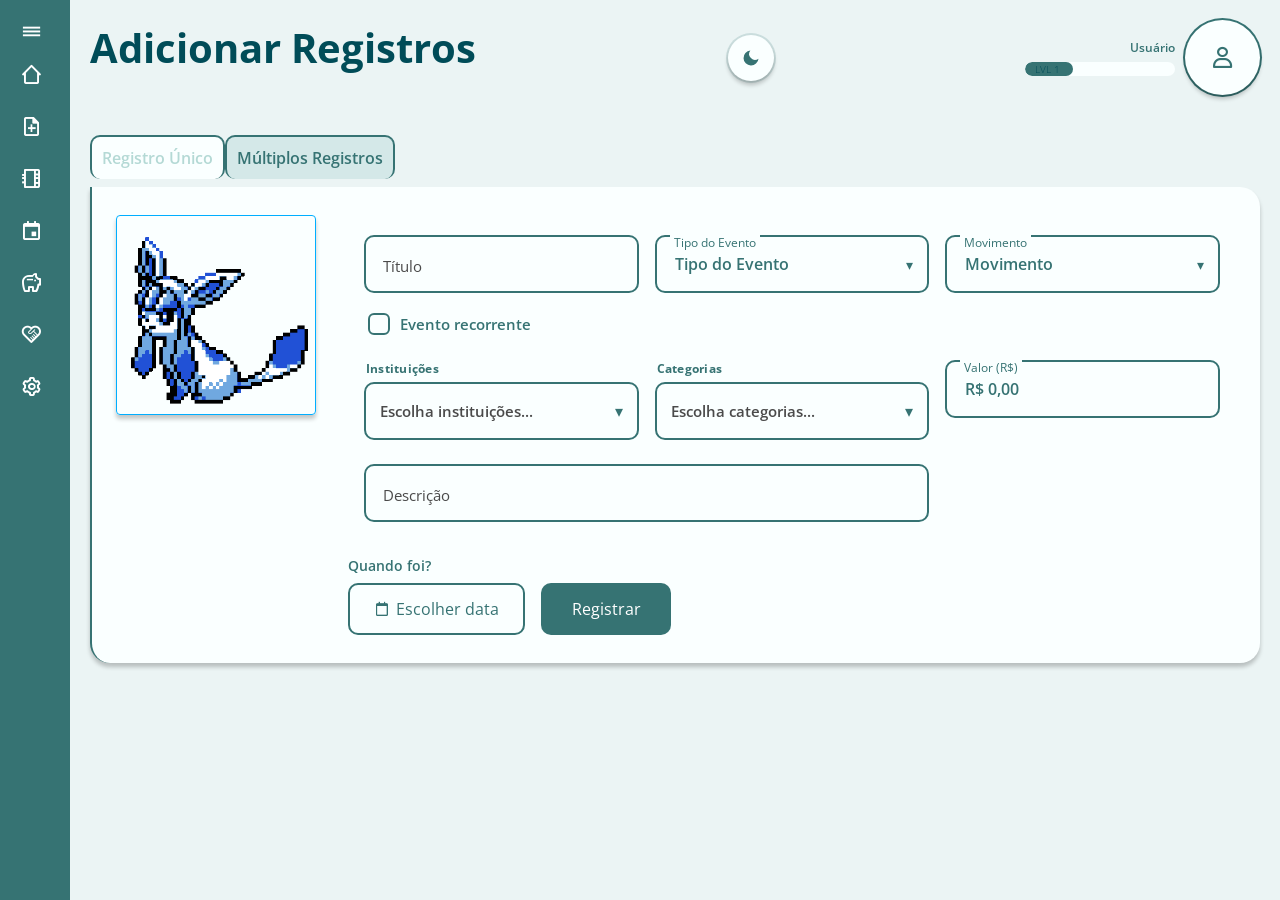
==== adicionarRegistros.html @ fec36843 "Add project configuration files and update HTML templates with icons" ====
<!DOCTYPE html>
<html lang="pt-BR">

<head>
    <link rel="icon" type="image/png" href="assets/glaceonIcon.png">
    <meta charset="UTF-8">
    <meta name="viewport" content="width=device-width, initial-scale=1.0">
    <title>Adicionar Registros</title>
    <!-- Google Fonts: preconnect para acelerar download -->
    <link rel="preconnect" href="https://fonts.googleapis.com">
    <link rel="preconnect" href="https://fonts.gstatic.com" crossorigin>
    <link rel="stylesheet" href="https://fonts.googleapis.com/css2?family=Open+Sans:ital,wght@0,300..800;1,300..800&display=swap" media="print" onload="this.media='all'">
    <noscript><link rel="stylesheet" href="https://fonts.googleapis.com/css2?family=Open+Sans:ital,wght@0,300..800;1,300..800&display=swap"></noscript>
    <link href='assets/boxicons/boxicons.min.css' rel='stylesheet' id='bx-local'>
    <script>
        // Fallback: se icones locais nao carregarem, usa CDN
        (function(){
            function checkAndFallback(){
                var el = document.createElement('i');
                el.className = 'bx bx-check';
                el.style.cssText = 'position:fixed;top:-9999px;left:-9999px;font-size:20px;visibility:hidden';
                document.body.appendChild(el);
                var ff = window.getComputedStyle(el).fontFamily || '';
                document.body.removeChild(el);
                if(ff.toLowerCase().indexOf('boxicons') === -1){
                    var l = document.createElement('link');
                    l.rel = 'stylesheet';
                    l.href = 'https://cdn.boxicons.com/3.0.6/fonts/basic/boxicons.min.css';
                    document.head.appendChild(l);
                }
            }
            if(document.readyState === 'loading'){
                document.addEventListener('DOMContentLoaded', checkAndFallback);
            } else { checkAndFallback(); }
        })();
    </script>
    <link rel="stylesheet" href="styles/Estilos.css">
    <link rel="stylesheet" href="styles/registro.css">
    <link rel="stylesheet" href="styles/root.css">
</head>

<body data-tema="padrao" data-mode="light" onload="gerarInformacoes()">
    <div class="alerta" id="div_alerta">
        <div class="conteudoAlerta" id="conteudoAlerta"></div>
    </div>

    <div class="containerGeral">
        <nav class="side-bar" id="navbar">
            <ul>
                <li onclick="sidebarFunction()">
                    <i class='bx bx-menu-closer'></i>
                </li>
                <li>
                    <a href="dashboard.html"><i class='bx bx-home'></i> <span id="home">Home</span></a>
                </li>
                <li>
                    <a href="adicionarRegistros.html"><i class='bx bx-file-plus'></i> <span id="add">Adicionar
                            Registros</span></a>
                </li>
                <li>
                    <a href="registros.html"><i class='bx bx-address-book'></i> <span id="reg">Registros</span></a>
                </li>
                <li>
                    <a href="agendaGastos.html"><i class='bx bx-calendar-event'></i> <span id="agenda">Agenda</span></a>
                </li>
                <li>
                    <a href="caixinhas.html"><i class='bx bx-piggy-bank'></i><span id="caixinhas">Poupança</span></a>
                </li>
                <li>
                    <a href="emprestimos.html"><i class='bx bx-handshake'></i><span id="emprestimos">Empréstimos</span></a>
                </li>

                <li>
                    <a href="configurações.html"><i class='bx bx-cog'></i> <span id="config">Configurações</span></a>
                </li>
            </ul>
        </nav>

        <div id="main" class="main ar-page">

            <div class="page-title-row">
                <h1>Adicionar Registros</h1>
                <div class="user-widget" id="userWidget">
                    <div class="uw-info">
                        <span class="uw-nome" id="uw_nome">Usuário</span>
                        <div class="uw-xp-track">
                            <div class="uw-xp-fill" id="uw_xp"></div>
                            <span class="uw-lvl" id="uw_lvl">LVL 1</span>
                        </div>
                    </div>
                    <div class="uw-avatar">
                        <i class='bx bx-user' style="font-size:1.6rem; color:var(--cor-principal);"></i>
                    </div>
                    <div class="uw-dropdown" id="uwDropdown">
                        <a href="meuPerfil.html" class="uw-dropdown-item">
                            <i class='bx bx-user-circle'></i> Perfil
                        </a>
                        <a href="index.html" class="uw-dropdown-item">
                            <i class='bx bx-arrow-back'></i> Voltar para seleção de usuário
                        </a>
                        <button class="uw-dropdown-item uw-logout-btn" id="btnLogout">
                            <i class='bx bx-log-out'></i> LogOut
                        </button>
                    </div>
                </div>
            </div>

            <!-- Tabs -->
            <div class="ar-tabs">
                <button type="button" class="ar-tab ativo" id="tabUnico" onclick="trocarFormulario('addGasto')">Registro
                    Único</button>
                <button type="button" class="ar-tab" id="tabMultiplo"
                    onclick="trocarFormulario('multiplosRegistros')">Múltiplos Registros</button>
            </div>

            <!-- ═══════════════════════════════════════════════════
                 Card: Registro Único
            ════════════════════════════════════════════════════ -->
            <div class="ar-card" id="cardUnico">

                <!-- Mascot -->
                <div class="ar-mascot">
                    <img class="ar-mascot-img" src="assets/gif/glaceon fofinha.gif" alt="Glaceon">
                </div>

                <!-- Form -->
                <div class="ar-form-col" id="addGasto">
                    <div class="formulario-adicionar-gasto">

                        <!-- Título -->
                        <div class="ar-field-wrap">
                            <input type="text" id="ipt_nome" placeholder=" " required>
                            <label for="ipt_nome">Título</label>
                        </div>

                        <!-- Tipo do Evento -->
                        <div class="ar-field-wrap">
                            <select id="select_tipo">
                                <option value="#">Tipo do Evento</option>
                                <option value="Gasto">Gasto</option>
                                <option value="Recebimento">Recebimento</option>
                                <option value="Transferencia">Transferência</option>
                                <option value="Poupanca">Poupança</option>
                                <option value="Emprestimo">Empréstimo</option>
                            </select>
                            <label for="select_tipo">Tipo do Evento</label>
                        </div>

                        <!-- Movimento -->
                        <div class="ar-field-wrap">
                            <select id="select_movimento" onchange="toggleParcelas('ipt_parcelas', this.value)">
                                <option value="#">Movimento</option>
                                <option value="Debito">Débito</option>
                                <option value="Credito">Crédito</option>
                                <option value="Dinheiro">Dinheiro</option>
                                <option value="Pix">Pix</option>
                                <option value="Boleto">Boleto</option>
                                <option value="Voucher">Voucher</option>
                            </select>
                            <label for="select_movimento">Movimento</label>
                        </div>

                        <!-- Parcelas (oculto por padrão, aparece com Crédito/Boleto) -->
                        <div class="ar-field-wrap ar-span-3" id="wrap_parcelas" style="display:none;">
                            <input type="number" id="ipt_parcelas" placeholder=" " min="1" value="1" style="max-width:180px;">
                            <label for="ipt_parcelas">Parcelas</label>
                        </div>

                        <!-- ── Evento Recorrente ── -->
                        <div class="ar-span-3 ar-recurring-wrap">
                            <div class="ar-recurring-toggle" onclick="toggleRecorrente()">
                                <div class="ar-checkbox-btn" id="ar-recorrente-btn">
                                    <i class='bx bx-check' id="ar-recorrente-icon" style="display:none; color:white; font-size:1rem;"></i>
                                </div>
                                <span>Evento recorrente</span>
                                <i class='bx bx-refresh' style="color:var(--cor-principal); opacity:0.6;"></i>
                                <span class="ar-recorrente-resumo" id="ar-recorrente-resumo" style="display:none;"></span>
                            </div>

                            <div id="recurring-options" style="display:none;" class="ar-recurring-body">
                                <!-- Periodicidade -->
                                <div class="ar-recurring-group">
                                    <span class="ar-group-label">Periodicidade</span>
                                    <div class="ar-pills">
                                        <button type="button" class="ar-pill" data-period="diario"  onclick="setPeriodicity('diario')">Diário</button>
                                        <button type="button" class="ar-pill" data-period="semanal" onclick="setPeriodicity('semanal')">Semanal</button>
                                        <button type="button" class="ar-pill" data-period="mensal"  onclick="setPeriodicity('mensal')">Mensal</button>
                                        <button type="button" class="ar-pill" data-period="anual"   onclick="setPeriodicity('anual')">Anual</button>
                                    </div>
                                </div>

                                <!-- Semanal: dias da semana -->
                                <div id="rec-semanal" class="ar-recurring-group" style="display:none;">
                                    <span class="ar-group-label">Dias da semana</span>
                                    <div class="ar-pills">
                                        <button type="button" class="ar-pill" data-day="0" onclick="toggleWeekDay(0)">Dom</button>
                                        <button type="button" class="ar-pill" data-day="1" onclick="toggleWeekDay(1)">Seg</button>
                                        <button type="button" class="ar-pill" data-day="2" onclick="toggleWeekDay(2)">Ter</button>
                                        <button type="button" class="ar-pill" data-day="3" onclick="toggleWeekDay(3)">Qua</button>
                                        <button type="button" class="ar-pill" data-day="4" onclick="toggleWeekDay(4)">Qui</button>
                                        <button type="button" class="ar-pill" data-day="5" onclick="toggleWeekDay(5)">Sex</button>
                                        <button type="button" class="ar-pill" data-day="6" onclick="toggleWeekDay(6)">Sáb</button>
                                    </div>
                                </div>

                                <!-- Mensal: dia do mês -->
                                <div id="rec-mensal" class="ar-recurring-group" style="display:none;">
                                    <span class="ar-group-label">Dia do mês</span>
                                    <div class="ar-pills ar-daygrid" id="rec-mensal-days"></div>
                                </div>

                                <!-- Anual: mês + dia -->
                                <div id="rec-anual" class="ar-recurring-group" style="display:none;">
                                    <span class="ar-group-label">Mês do ano</span>
                                    <div class="ar-pills" id="rec-anual-months"></div>
                                    <span class="ar-group-label" style="margin-top:10px; display:block;">Dia</span>
                                    <select id="rec-anual-day" class="ar-select-small">
                                        <option value="">Selecionar dia</option>
                                    </select>
                                </div>
                            </div>
                        </div>

                        <!-- ── Instituições (tag picker) ── -->
                        <div class="ar-tag-field">
                            <span class="ar-field-label">Instituições</span>
                            <div class="ar-tp-container" id="ar-tp-inst">
                                <div class="ar-tp-display" onclick="openTagPicker(event,'inst')">
                                    <div class="ar-tp-tags" id="tp-tags-inst">
                                        <span class="ar-tp-ph">Escolha instituições...</span>
                                    </div>
                                    <span class="ar-tp-arr">▾</span>
                                </div>
                                <div class="ar-tp-dd" id="tp-dd-inst" style="display:none;"></div>
                            </div>
                            <!-- Valores por instituição (aparece quando >1 selecionada) -->
                            <div id="inst-amounts" class="ar-inst-amounts-wrap" style="display:none;">
                                <p class="ar-inst-amounts-title">Valor por instituição</p>
                            </div>
                            <p id="saldo_display" style="display:none; font-size:0.85rem; font-weight:600; color:var(--cor-principal); margin:4px 0 0 2px;"></p>
                        </div>

                        <!-- ── Categorias (tag picker) ── -->
                        <div class="ar-tag-field">
                            <span class="ar-field-label">Categorias</span>
                            <div class="ar-tp-container" id="ar-tp-cat">
                                <div class="ar-tp-display" onclick="openTagPicker(event,'cat')">
                                    <div class="ar-tp-tags" id="tp-tags-cat">
                                        <span class="ar-tp-ph">Escolha categorias...</span>
                                    </div>
                                    <span class="ar-tp-arr">▾</span>
                                </div>
                                <div class="ar-tp-dd" id="tp-dd-cat" style="display:none;"></div>
                            </div>
                        </div>

                        <!-- Valor total (escondido quando múltiplas instituições com split) -->
                        <div class="ar-field-wrap" id="wrap_valor">
                            <input type="text" id="ipt_valor" placeholder=" " inputmode="numeric" required autocomplete="off">
                            <label for="ipt_valor">Valor (R$)</label>
                        </div>

                        <!-- Descrição -->
                        <div class="ar-field-wrap ar-span-2">
                            <input type="text" id="ipt_desc" placeholder=" ">
                            <label for="ipt_desc">Descrição</label>
                        </div>

                    </div><!-- /formulario-adicionar-gasto -->

                    <div class="botao-formulario">
                        <div>
                            <p class="label-data">Quando foi?</p>
                            <div class="ar-date-row" style="margin-top:8px;">
                                <p class="ar-date-display hidden" id="data"></p>
                                <button class="ar-btn secondary" id="calendario">
                                    <i class='bx bx-calendar' style="margin-right:6px;"></i> Escolher data
                                </button>
                            </div>
                        </div>
                        <div class="ar-btns-row">
                            <button class="ar-btn" onclick="registrar()">Registrar</button>
                        </div>
                    </div>
                </div><!-- /ar-form-col -->

            </div><!-- /cardUnico -->

            <!-- ═══════════════════════════════════════════════════
                 Card: Múltiplos Registros
            ════════════════════════════════════════════════════ -->
            <div class="ar-card" id="multiplosRegistros" style="display:none; flex-direction:column; gap:24px;">

                <!-- Data -->
                <div>
                    <p class="label-data">Quando foi?</p>
                    <div class="ar-date-row" style="margin-top:8px;">
                        <button class="ar-btn secondary" onclick="abrirCalendarioMulti()">
                            <i class='bx bx-calendar' style="margin-right:6px;"></i> Escolher data
                        </button>
                        <p class="ar-date-display hidden" id="multi_data_label"></p>
                    </div>
                    <input type="hidden" id="multi_data">
                </div>

                <!-- Campos do lote -->
                <div class="multi-form">
                    <div class="ar-field-wrap field-default">
                        <input type="text" id="ipt_multi_nome" placeholder=" ">
                        <label for="ipt_multi_nome">Título</label>
                    </div>

                    <div class="ar-field-wrap field-default">
                        <select id="multi_select_tipo">
                            <option value="#">Tipo do Evento</option>
                            <option value="Gasto">Gasto</option>
                            <option value="Recebimento">Recebimento</option>
                            <option value="Transferencia">Transferência</option>
                            <option value="Poupanca">Poupança</option>
                            <option value="Emprestimo">Empréstimo</option>
                        </select>
                        <label for="multi_select_tipo">Tipo do Evento</label>
                    </div>

                    <div class="ar-field-wrap field-default">
                        <select id="multi_select_movimento" onchange="toggleParcelas('ipt_multi_parcelas', this.value)">
                            <option value="#">Movimento</option>
                            <option value="Debito">Débito</option>
                            <option value="Credito">Crédito</option>
                            <option value="Dinheiro">Dinheiro</option>
                            <option value="Pix">Pix</option>
                            <option value="Boleto">Boleto</option>
                            <option value="Voucher">Voucher</option>
                        </select>
                        <label for="multi_select_movimento">Movimento</label>
                    </div>

                    <div class="ar-field-wrap field-small" id="wrap_multi_parcelas">
                        <input type="number" id="ipt_multi_parcelas" placeholder=" " min="1" value="1">
                        <label for="ipt_multi_parcelas">Parcelas</label>
                    </div>

                    <!-- Instituições tag picker -->
                    <div class="ar-tag-field field-default">
                        <span class="ar-field-label">Instituições</span>
                        <div class="ar-tp-container" id="ar-tp-m-inst">
                            <div class="ar-tp-display" onclick="openTagPicker(event,'m-inst')">
                                <div class="ar-tp-tags" id="tp-tags-m-inst">
                                    <span class="ar-tp-ph">Escolha...</span>
                                </div>
                                <span class="ar-tp-arr">▾</span>
                            </div>
                            <div class="ar-tp-dd" id="tp-dd-m-inst" style="display:none;"></div>
                        </div>
                        <div id="m-inst-amounts" class="ar-inst-amounts-wrap" style="display:none;">
                            <p class="ar-inst-amounts-title">Valor por instituição</p>
                        </div>
                    </div>

                    <!-- Categorias tag picker -->
                    <div class="ar-tag-field field-default">
                        <span class="ar-field-label">Categorias</span>
                        <div class="ar-tp-container" id="ar-tp-m-cat">
                            <div class="ar-tp-display" onclick="openTagPicker(event,'m-cat')">
                                <div class="ar-tp-tags" id="tp-tags-m-cat">
                                    <span class="ar-tp-ph">Escolha...</span>
                                </div>
                                <span class="ar-tp-arr">▾</span>
                            </div>
                            <div class="ar-tp-dd" id="tp-dd-m-cat" style="display:none;"></div>
                        </div>
                    </div>

                    <div class="ar-field-wrap field-value" id="wrap_multi_valor">
                        <input type="text" id="ipt_multi_valor" placeholder=" " inputmode="numeric" autocomplete="off">
                        <label for="ipt_multi_valor">Valor (R$)</label>
                    </div>

                    <div class="ar-field-wrap field-description">
                        <input type="text" id="ipt_multi_desc" placeholder=" ">
                        <label for="ipt_multi_desc">Descrição</label>
                    </div>

                    <button class="ar-btn btn-add" onclick="adicionarAoLote()">
                        Adicionar
                    </button>
                </div>

                <!-- Tabela de registros -->
                <div class="tabela-registro">
                    <table class="ar-multi-table">
                        <thead>
                            <tr>
                                <th>Título</th>
                                <th>Tipo Evento</th>
                                <th>Movimento</th>
                                <th>Instituição</th>
                                <th>Valor</th>
                                <th></th>
                            </tr>
                        </thead>
                        <tbody id="corpoLote">
                            <tr id="loteVazio">
                                <td colspan="6" class="ar-lote-vazio">Nenhum registro adicionado ainda.</td>
                            </tr>
                        </tbody>
                    </table>
                </div>

                <button class="ar-btn" onclick="salvarLote()" style="align-self:flex-start;">Salvar</button>

            </div><!-- /multiplosRegistros -->

            <!-- Calendário modal (compartilhado) -->
            <div class="modal" id="modal">
                <div class="conteudoModal">
                    <span class="fechar" id="fechar">&times;</span>
                    <div class="topo-calendario">
                        <button id="btnAnterior">◀</button>
                        <h2 id="mesAno"></h2>
                        <button id="btnProximo">▶</button>
                    </div>
                    <div class="calendario">
                        <div class="diasSemana">
                            <span>Dom</span><span>Seg</span><span>Ter</span><span>Qua</span>
                            <span>Qui</span><span>Sex</span><span>Sáb</span>
                        </div>
                        <div class="dias" id="dias"></div>
                    </div>
                    <div class="gastos" id="gastosDia"></div>
                    <button id="confirmar" disabled>Confirmar dia</button>
                </div>
            </div>

            <div id="modalAddValor" class="modal">
                <div class="conteudoModal">
                    <input type="number" id="ipt_valor_add">
                    <label>Adicione um valor</label>
                    <div>
                        <button onclick="addValor.close()">Cancelar</button>
                        <button onclick="adicionar()">Salvar</button>
                    </div>
                </div>
            </div>

            <dialog id="removeValor" class="modal">
                <h1>Remover um valor</h1>
                <input type="number" id="ipt_remove">
                <select id="select_instituicao_remove"></select>
                <br>
                <div>
                    <button onclick="removeValor.close()">Cancelar</button>
                    <button onclick="remover()">Salvar</button>
                </div>
            </dialog>

            <dialog id="consultaSaldo" class="modal">
                <div class="principal" id="principal"></div>
            </dialog>

        </div>
    </div>

    <script src="js/main.js"></script>
    <script src="js/navbar.js"></script>
    <script src="js/adicionarRegistros.js"></script>
</body>

</html>
---- styles/Estilos.css ----
@import "root.css";

* {
    margin: 0;
    padding: 0;
    border: 0;
    box-sizing: border-box;
    font-family: "Open Sans", sans-serif;;
}

h1 {
    color: var(--cor-titulo);
    font-size: 2.5rem;
    font-weight: 700;
    margin-bottom: 28px;
}

.adicionarTipo {
    width: 100%;
    height: 100%;
    justify-content: center;
    align-items: center;
    background: var(--cor-overlay);
}

.conteudoTipo {
    display: flex;
    background: var(--cor-fundo-card);
    color: var(--cor-texto-principal);
    padding: 20px;
    border-radius: 10px;
    width: 350px;
    align-items: center;
    justify-content: center;
    flex-direction: column;
}

.alerta {
    display: none;
    inset: 0;
    position: fixed;
    justify-content: center;
    align-items: center;
    background: var(--cor-overlay);
    z-index: 10000;
}

.alerta a {
    text-decoration: none;
}

.conteudoAlerta {
    display: flex;
    background: var(--cor-fundo-card);
    color: var(--cor-texto-principal);
    padding: 20px;
    border-radius: 10px;
    width: 350px;
    align-items: center;
    justify-content: center;
    flex-direction: column;
}

.conteudoAlerta button {
    padding: 10px;
    border-radius: 10px;
    background-color: var(--cor-principal);
    color: var(--cor-texto-claro);
    margin: 20px 0px;
}

.glaceonCorrendoDiv {
    display: flex;
    width: 100%;
    align-items: center;
    justify-content: center;
}

.containerGeral {
    display: flex;
    flex-direction: column;
    gap: 15px;
    background-color: var(--cor-fundo-pagina);
    color: var(--cor-texto-principal);
    min-height: 100vh;
}

.containerGeral button {
    padding: 10px;
    border-radius: 10px;
    background-color: var(--cor-principal);
    color: var(--cor-texto-claro);
    margin: 10px 0px;
}

.side-bar {
    padding: 20px;
    gap: 10px;
    font-weight: bolder;
    font-size: 23px;
    display: flex;
    flex-direction: column;
    background-color: var(--cor-principal);
    height: 100vh;
    position: fixed;
    overflow-x: hidden;
    transition: width 0.2s ease;
    will-change: width;
    z-index: 1;
    color: var(--cor-texto-claro);
}

.main {
    display: flex;
    flex-direction: column;
}

#main {
    transition: margin-left 0.2s ease;
    padding: 20px;
    flex-grow: 1;
    width: auto;
}


.side-bar ul {
    flex-wrap: wrap;
    display: flex;
    flex-direction: column;
    justify-content: space-evenly;
    list-style: none;
    gap: 20px;
    width: 250px;
}

.side-bar li {
    display: flex;
    flex-direction: row;
    gap: 20px;
}

.side-bar a {
    display: flex;
    text-decoration: none;
    transition: 0.3s;
    color: var(--cor-texto-claro);
}

.side-bar a span {
    display: flex;
    align-items: center;
    opacity: 0;
    max-width: 0;
    overflow: hidden;
    transition: opacity 0.15s ease, max-width 0.15s ease;
    white-space: nowrap;
}

.side-bar a i {
    margin-right: 10px;
}

.containerKPIS {
    display: grid;
    grid-template-columns: repeat(4, 1fr);
    gap: 16px;
    margin: 16px 0;
}

.KPI {
    border-radius: 24px;
    padding: 28px 30px 24px;
    display: flex;
    flex-direction: column;
    gap: 10px;
    background-color: var(--cor-fundo-card);
    box-shadow: 0 4px 16px var(--sombra-card);
    min-width: 0;
    overflow: visible;
}

.kpi-label {
    font-size: 0.78rem;
    font-weight: 700;
    color: var(--cor-texto-secundario);
    text-transform: uppercase;
    letter-spacing: 0.04em;
    margin-bottom: 0;
}

.gasto-valor {
    font-size: 1.875rem;
    font-weight: 600;
    display: block;
}

.badge-delta {
    display: inline-flex;
    align-items: center;
    padding: 0.25rem 0.6rem;
    border-radius: 9999px;
    font-size: 0.75rem;
    font-weight: 600;
    background-color: var(--red-100);
    color: var(--red-700);
    white-space: nowrap;
}

.subtexto {
    font-size: 0.75rem;
    color: var(--slate-400);
    margin-left: 0.5rem;
}

.categoria-nome {
    font-size: 1.25rem;
    font-weight: 700;
}

.valor-destaque {
    font-size: 1.5rem;
    font-weight: 800;
    color: var(--cor-texto-alternativo);
}

.impacto-container {
    display: flex;
    align-items: flex-start;
    justify-content: space-between;
    margin-top: 0.5rem;
}

.impactoKPI {
    background: var(--cor-principal);
    color: var(--cor-texto-claro);
    padding: 0.25rem 0.75rem;
    border-radius: 0.5rem;
    font-size: 0.875rem;
    font-weight: 700;
    display: inline-block;
    box-shadow: 0 2px 4px var(--sombra-card);
}

.valorKPItipo {
    font-size: 2.25rem;
    font-weight: 900;
    letter-spacing: -0.02em;
}

.containerGraficos {
    display: grid;
    grid-template-columns: 45% 45%;
    gap: 5%;
    width: 100%;
    justify-content: center;
    align-items: center;
}

#graficoDonut {
    z-index: 100;
    position: relative;
}

.glaceonFofinhaDivimg {
    margin: 0px 20px;
    overflow: visible;
    display: flex;
    width: 120px;
    border: var(--cor-principal) solid 2px;
    border-radius: 3px;
    align-items: end;
    justify-content: end;
    align-self: center;
}

.glaceonFofinhaDivimg img {
    margin-top: -25px;
    margin-bottom: -12px;
    width: 150px;
}

.containerFormulario {
    align-self: center;
    width: 40%;
    margin: 15px;
    padding: 10px;
    background-color: var(--cor-fundo-card);
    border-radius: 10px;
    box-shadow: 2px 2px 15px var(--cor-texto-secundario);
    min-height: 520px;
}

.formulario {
    display: grid;
    grid-template-columns: 50% 50%;
}

.campo {
    padding: 10px;
    margin: 10px 0px;
    position: relative;
}

.campo input {
    padding: 10px;
    border-radius: 10px;
    color: var(--cor-principal);
    transition: 0.2s;
    border: solid 1px var(--cor-principal);
    background-color: transparent;
}

.campo input:focus {
    outline: none;
    border: solid 2px var(--cor-principal);
}

.campo label {
    font-size: 15px;
    position: absolute;
    left: 15px;
    top: 22px;
    color: var(--cor-texto-secundario);
    background-color: var(--cor-fundo-card);
    padding: 0 4px;
    pointer-events: none;
    transition: 0.2s ease-in-out;
}

.campo input:focus+label,
.campo input:not(:placeholder-shown)+label {
    top: -1px;
    font-size: 12px;
    color: var(--cor-principal);
}

.campo select {
    padding: 10px;
    border-radius: 10px;
    color: var(--cor-principal);
    transition: 0.2s;
    border: solid 1px var(--cor-principal);
    background-color: transparent;
    /* Para manter a transparência do fundo */
    appearance: none;
    /* Para remover o estilo padrão do select */
    width: 100%;
    /* Garantir que o select ocupe toda a largura */
}

.campo select:focus {
    outline: none;
    border: solid 2px var(--cor-principal);
}

.campo label {
    font-size: 15px;
    position: absolute;
    left: 15px;
    top: 22px;
    color: var(--cor-texto-secundario);
    background-color: var(--cor-fundo-card);
    padding: 0 4px;
    pointer-events: none;
    transition: 0.2s ease-in-out;
}

.campo select:focus+label,
.campo select:not([value=""]):valid+label {
    top: -1px;
    font-size: 12px;
    color: var(--cor-principal);
}

.modal {
    display: none;
    position: fixed;
    inset: 0;
    background: var(--cor-overlay);
    justify-content: center;
    align-items: center;
    z-index: 1;
}

.conteudoModal {
    background: var(--cor-fundo-card);
    color: var(--cor-texto-principal);
    padding: 20px;
    border-radius: 10px;
    width: 350px;
}

.diasSemana,
.dias {
    display: grid;
    grid-template-columns: repeat(7, 1fr);
    text-align: center;
    margin-bottom: 10px;
}

.dias span {
    padding: 10px;
    cursor: pointer;
}

.dias span:hover {
    background: var(--cor-hover);
}

.diaSelecionado {
    background: var(--cor-principal);
    color: var(--cor-texto-principal);
    border-radius: 5px;
}

.gastos {
    min-height: 60px;
    margin-top: 10px;
    background: var(--cor-fundo-pagina);
    padding: 10px;
    border-radius: 5px;
}

.topo-calendario {
    display: flex;
    justify-content: space-between;
    align-items: center;
    margin-bottom: 10px;
}

.headerFormulario {
    display: flex;
    gap: 20px;
    border-bottom: 1px solid var(--cor-borda-divisor);
    padding-bottom: 8px;
    margin-bottom: 15px;
}

.headerFormulario .titulo {
    text-decoration: none;
    color: var(--cor-principal);
    padding: 8px 0;
    position: relative;

}

.headerFormulario .titulo p {
    margin: 0;
}

/* Linha que aparece quando ativo */
.headerFormulario .titulo.ativo::after {
    content: "";
    position: absolute;
    bottom: -8px;
    left: 0;
    width: 100%;
    height: 3px;
    background-color: var(--cor-principal);
    border-radius: 2px;
    transition: all 0.3s ease;
}

/* Hover opcional */
.headerFormulario .titulo:hover {
    opacity: 0.7;
    cursor: pointer;
}

.card {
    display: flex;
    flex-direction: column;
    background-color: var(--cor-fundo-card);
    padding: 10px;
    border-radius: 10px;
    box-shadow: 2px 2px 15px var(--cor-texto-secundario);
    align-items: center;
    justify-content: center;
}

.cabecalho {
    display: grid;
    grid-template-columns: repeat(6, 1fr);
    text-align: center;
    background-color: var(--cor-principal);
    color: var(--cor-texto-claro);
    padding: 10px;
    border-top-left-radius: 10px;
    border-top-right-radius: 10px;
}

.lista {
    overflow-y: auto;
    max-height: 83vh;
}

.registros {
    padding: 5px;
}

.cardRegistro {
    display: grid;
    grid-template-columns: 1fr 100px 1fr 1fr 1fr auto;
    gap: 16px;
    align-items: center;

    background: var(--cor-fundo-card);
    padding: 14px 18px;
    border-radius: 12px;
    margin-bottom: 10px;
    box-shadow: 0 6px 16px var(--sombra-card);
}

/* Botões de ação do card de registro */
.registroAcoes {
    display: flex;
    gap: 6px;
    align-items: center;
}

.registroInfo {
    text-align: center;
}

/* Badge de tipo (Gasto / Recebimento / Transferência) */
.reg-tipo-badge {
    display: inline-block;
    padding: 3px 10px;
    border-radius: 20px;
    font-size: 0.72rem;
    font-weight: 700;
    white-space: nowrap;
    margin-top: 4px;
}

/* Tags de instituições e categorias */
.reg-tags-row {
    display: flex;
    flex-wrap: wrap;
    gap: 4px;
    align-items: center;
}

.reg-tag {
    display: inline-block;
    background: var(--cor-principal);
    color: var(--cor-texto-claro);
    border-radius: 20px;
    padding: 2px 10px;
    font-size: 0.75rem;
    font-weight: 600;
    white-space: nowrap;
}

.reg-tag-empty {
    font-size: 0.85rem;
    color: var(--cor-texto-secundario);
}

.reg-icon-btn {
    background: none;
    border: none;
    cursor: pointer;
    padding: 6px;
    margin: 0;
    border-radius: 8px;
    display: flex;
    align-items: center;
    justify-content: center;
    transition: background 0.15s;
    font-size: 1.2rem;
    line-height: 1;
}

.reg-icon-btn.edit {
    color: var(--cor-acao-editar);
}

.reg-icon-btn.edit:hover {
    background: var(--cor-acao-editar-suave);
}

.reg-icon-btn.delete {
    color: var(--red-700);
}

.reg-icon-btn.delete:hover {
    background: var(--cor-acao-deletar-suave);
}

/* Campo com floating label dentro dos modais de registro */
.er-field-wrap {
    position: relative;
}

.er-field-wrap input,
.er-field-wrap select {
    height: 52px;
    width: 100%;
    border: 2px solid var(--cor-principal);
    border-radius: 10px;
    padding: 0 16px;
    font-size: 1rem;
    font-weight: 600;
    color: var(--cor-principal);
    background: transparent;
    box-sizing: border-box;
    appearance: none;
    transition: border-color 0.2s;
}

.er-field-wrap input:focus,
.er-field-wrap select:focus {
    outline: none;
    border-color: var(--cor-hover);
}

.er-field-wrap label {
    position: absolute;
    left: 14px;
    top: 18px;
    font-size: 15px;
    color: var(--cor-texto-secundario);
    background: var(--cor-fundo-card);
    padding: 0 4px;
    pointer-events: none;
    transition: 0.2s ease-in-out;
}

.er-field-wrap input:focus+label,
.er-field-wrap input:not(:placeholder-shown)+label {
    top: -1px;
    font-size: 12px;
    color: var(--cor-principal);
}

.er-field-wrap select+label {
    top: -1px;
    font-size: 12px;
    color: var(--cor-principal);
}

.ano {
    font-size: 1.8rem;
    font-weight: 700;
    margin-top: 32px;
}

.mes {
    font-size: 1.3rem;
    font-weight: 600;
    margin: 16px 0 8px;
    text-transform: capitalize;
}

.dataRegistro {
    font-weight: 700;
    font-size: 1.9rem;
    color: var(--cor-texto-alternativo);
}

.registroTitulo {
    font-size: 1.1rem;
    font-weight: 600;
    display: block;
}

.registroDescricao {
    font-size: 0.85rem;
    color: var(--cor-texto-secundario);
}

.registroValor {
    font-weight: 700;
    font-size: 1.1rem;
    color: var(--cor-texto-principal);
}

.registroTipo {
    background: var(--cor-hover);
    padding: 4px 8px;
    border-radius: 8px;
    font-size: 1.0rem;
    color: var(--cor-texto-claro);
}

.hidden {
    display: none;
}

.ano-header {
    font-size: 1.8rem;
    font-weight: 700;
    cursor: pointer;
    margin-top: 24px;

}

.mes-header {
    font-size: 1.3rem;
    font-weight: 600;
    margin: 16px 0 8px;
    cursor: pointer;
    text-transform: capitalize;

}

.ano-bloco {

    margin-top: 10px;
    margin-bottom: 10px;
    padding: 10px;
    border-radius: 10px;
    background-color: var(--cor-fundo-card);
}

.mes-bloco {
    margin-left: 16px;
    margin-top: 10px;
    margin-bottom: 10px;
    padding: 10px;
    border-radius: 10px;
    background-color: var(--cor-fundo-card);
    box-shadow: 0 6px 16px var(--sombra-card);
}

.ano-header,
.mes-header {
    display: flex;
    align-items: center;
    gap: 10px;
}

.ano-header::after,
.mes-header::after {
    content: "▶";
    font-size: 0.9rem;
    transition: transform 0.25s ease;
}

.ano-header.open::after,
.mes-header.open::after {
    transform: rotate(90deg);
}

.ano-header.open,
.mes-header.open {
    color: var(--cor-principal);
}

.botoes {
    display: grid;
    grid-template-columns: repeat(3, 1fr);
    gap: 10px;
    width: 100%;
}

/* ── Atalhos de período (dashboard) ── */
.dash-atalhos {
    display: flex;
    flex-wrap: wrap;
    gap: 8px;
    margin: 12px 0 0;
}

.dash-atalho-btn {
    display: inline-flex;
    align-items: center;
    gap: 6px;
    padding: 6px 16px;
    margin: 0;
    border-radius: 999px;
    font-size: 0.82rem;
    font-weight: 600;
    cursor: pointer;
    transition: background 0.18s, color 0.18s, border-color 0.18s, transform 0.12s;

    background: transparent;
    color: var(--cor-principal);
    border: 1px solid var(--cor-tinte-borda);
    box-shadow: none;
}

.dash-atalho-btn:hover {
    background: var(--cor-tinte-suave);
    border-color: var(--cor-principal);
    transform: translateY(-1px);
}

.dash-atalho-btn.ativo {
    background: var(--cor-principal);
    color: var(--cor-texto-claro);
    border-color: var(--cor-principal);
    box-shadow: 0 2px 8px var(--sombra-card);
}

#escondido {
    display: none;
}

/* footer {
    margin-top: 15px;
    display: flex;
    background-color: var(--cor-principal);
    padding: 10px;
}

.footer-conteudo{
    color: var(--cor-texto-claro);
    margin-left: 70px;
    display: flex;
    align-items: center;
    justify-content: space-around;
    width: 100%;
}

.footer-conteudo div {
    margin: 0 15px;
}

footer a {
    text-decoration: none;
    color: var(--cor-texto-claro);
} */

.containerRegistros {
    display: grid;
    grid-template-columns: 250px 10% 10%;
    gap: 5px;
    align-items: center;
}

.containerRegistros button {
    width: 35px;
}

.divimgGlaceonCostas {
    border: var(--cor-texto-alternativo) solid 1px;
}

.imgGlaceonCostas {
    margin-top: -25px;
    margin-bottom: -12px;
    width: 150px;
}

.filtros {
    display: flex;
    flex-direction: row;
}

.filtros select {
    width: 170px;
}

.filtros .campo label {
    background-color: var(--cor-fundo-card);
}

.label-data {
    font-size: 14px;
    color: var(--cor-texto-alternativo);
    margin-bottom: 4px;
}

.dataSelecionada {
    margin-top: 6px;
    padding: 10px 14px;
    width: fit-content;

    font-size: 15px;
    font-weight: 600;
    color: var(--cor-principal);

    background-color: var(--cor-fundo-card);
    border: 1px solid var(--cor-hover);
    border-left: 5px solid var(--cor-principal);
    border-radius: 10px;

    box-shadow: 0 6px 16px var(--sombra-card);

    opacity: 0;
    transform: translateY(6px);
    animation: aparecerData 0.3s ease forwards;
}

@keyframes aparecerData {
    to {
        opacity: 1;
        transform: translateY(0);
    }
}

.aviso {
    width: 100%;
    height: 100%;
    min-height: 280px;

    display: flex;
    flex-direction: column;
    align-items: center;
    justify-content: center;
    gap: 12px;

    background-color: var(--cor-fundo-card);
    border-radius: 12px;
    box-shadow: 2px 2px 15px var(--sombra-card);

    text-align: center;
    padding: 20px;

    animation: fadeInAviso 0.3s ease;
}

.aviso i {
    font-size: 3.5rem;
    color: var(--red-700);
    opacity: 0.9;
}

.aviso h3 {
    font-size: 1.4rem;
    font-weight: 800;
    color: var(--cor-texto-principal);
}

.aviso p {
    font-size: 0.9rem;
    color: var(--cor-texto-secundario);
    max-width: 240px;
}

/* ══════════════════════════════════════════════════════════════
   Navegação de Registros — Anos → Meses → Registros paginados
   ══════════════════════════════════════════════════════════════ */

/* ── Passo 1: seletor de anos ── */
.anos-lista {
    display: flex;
    flex-wrap: wrap;
    gap: 10px;
    margin-top: 8px;
}

.ano-chip {
    display: flex;
    align-items: center;
    gap: 8px;
    padding: 10px 22px;
    border-radius: 12px;
    border: none;
    cursor: pointer;
    font-size: 1.2rem;
    font-weight: 700;
    color: var(--cor-titulo);
    background: var(--cor-fundo-card);
    box-shadow: 0 6px 16px var(--sombra-card);
    transition: background 0.18s, color 0.18s, transform 0.12s;
}

.ano-chip:hover {
    background: var(--cor-tinte-medio);
    transform: translateY(-1px);
}

.ano-chip.ativo {
    background: var(--cor-principal);
    color: var(--cor-texto-claro);
}

.ano-chip i {
    font-size: 1rem;
    transition: transform 0.2s ease;
}

.ano-chip.ativo i {
    transform: rotate(90deg);
}

/* ── Bloco de meses (aparece abaixo do ano selecionado) ── */
.meses-bloco {
    margin: 12px 0 4px 6px;
    padding-left: 16px;
    border-left: 3px solid var(--cor-tinte-borda);
}

.meses-lista {
    display: flex;
    flex-wrap: wrap;
    gap: 8px;
}

.mes-chip {
    padding: 8px 18px;
    border-radius: 10px;
    border: 1px solid var(--cor-tinte-borda);
    cursor: pointer;
    font-size: 0.95rem;
    font-weight: 600;
    text-transform: capitalize;
    color: var(--cor-principal);
    background: var(--cor-fundo-card);
    transition: background 0.18s, color 0.18s, border-color 0.18s;
}

.mes-chip:hover {
    background: var(--cor-tinte-suave);
    border-color: var(--cor-principal);
}

.mes-chip.ativo {
    background: var(--cor-principal);
    color: var(--cor-texto-claro);
    border-color: var(--cor-principal);
}

/* ── Passo 3: tabela de registros paginada ── */
.registros-tabela-wrap {
    margin: 16px 0 4px 6px;
    background: var(--cor-fundo-card);
    border-radius: 14px;
    box-shadow: 0 6px 16px var(--sombra-card);
    overflow: hidden;
}

/* Barra de paginação (topo e rodapé) */
.reg-paginacao {
    display: flex;
    align-items: center;
    justify-content: space-between;
    flex-wrap: wrap;
    gap: 10px;
    padding: 10px 16px;
    background: var(--cor-principal);
    color: var(--cor-texto-claro);
}

.reg-paginacao.rodape {
    border-top: 1px solid var(--cor-tinte-borda);
}

.reg-paginacao-info {
    font-size: 0.85rem;
    font-weight: 700;
    white-space: nowrap;
}

.reg-paginacao-botoes {
    display: flex;
    align-items: center;
    gap: 6px;
}

.reg-pg-btn {
    min-width: 30px;
    height: 30px;
    padding: 0 8px;
    display: inline-flex;
    align-items: center;
    justify-content: center;
    border: none;
    border-radius: 8px;
    background: rgba(255, 255, 255, 0.18);
    color: var(--cor-texto-claro);
    font-size: 0.85rem;
    font-weight: 700;
    cursor: pointer;
    transition: background 0.15s, transform 0.12s;
}

.reg-pg-btn:hover:not(:disabled) {
    background: rgba(255, 255, 255, 0.32);
}

.reg-pg-btn:disabled {
    opacity: 0.4;
    cursor: not-allowed;
}

.reg-pg-btn.ativo {
    background: var(--cor-fundo-card);
    color: var(--cor-principal);
}

.reg-tamanho-wrap {
    display: flex;
    align-items: center;
    gap: 6px;
}

.reg-tamanho-select {
    height: 30px;
    padding: 0 8px;
    border: none;
    border-radius: 8px;
    background: var(--cor-fundo-card);
    color: var(--cor-principal);
    font-size: 0.85rem;
    font-weight: 700;
    cursor: pointer;
}

/* Cabeçalho da tabela de registros — mesmas colunas do .cardRegistro */
.registros-cabecalho {
    display: grid;
    grid-template-columns: 1fr 100px 1fr 1fr 1fr auto;
    gap: 16px;
    align-items: center;
    padding: 10px 18px;
    font-size: 0.7rem;
    font-weight: 700;
    text-transform: uppercase;
    letter-spacing: 0.5px;
    color: var(--cor-texto-secundario);
    background: var(--cor-tinte-suave);
    border-bottom: 1px solid var(--cor-borda-divisor);
}

/* Linhas de registros — estilo tabela, com divisor entre linhas */
.registros-linhas .cardRegistro {
    margin-bottom: 0;
    border-radius: 0;
    box-shadow: none;
    padding: 8px 16px;
    border-bottom: 1px solid var(--cor-borda-divisor);
}

.registros-linhas .cardRegistro:last-child {
    border-bottom: none;
}

.reg-carregando {
    display: flex;
    align-items: center;
    justify-content: center;
    gap: 8px;
    padding: 24px;
    color: var(--cor-texto-secundario);
    font-size: 0.95rem;
}

.reg-carregando i {
    font-size: 1.4rem;
    animation: girar 0.9s linear infinite;
}

@keyframes girar {
    from { transform: rotate(0deg); }
    to { transform: rotate(360deg); }
}

.campo-grafico {
    border-radius: 12px;
    padding: 16px;
    display: flex;
    flex-direction: column;
    gap: 12px;
}

.titulo-grafico {
    position: relative;
    display: flex;
    align-items: center;
    gap: 8px;

    font-size: 0.95rem;
    font-weight: 700;
    color: var(--cor-texto-principal);
}

.titulo-grafico span {
    text-transform: uppercase;
    letter-spacing: 0.04em;
}

.tooltip-icon {
    font-size: 1rem;
    color: var(--cor-texto-secundario);
    cursor: pointer;
    transition: color 0.2s ease;
}

.tooltip-icon:hover {
    color: var(--cor-principal);
}

/* Tooltip */
.tooltip {
    position: absolute;
    top: 120%;
    left: 0;

    background-color: var(--cor-fundo-card);
    color: var(--cor-texto-secundario);

    padding: 8px 10px;
    border-radius: 8px;
    font-size: 0.8rem;
    font-weight: 500;
    max-width: 240px;

    box-shadow: 0 6px 16px var(--sombra-card);

    opacity: 0;
    pointer-events: none;
    transform: translateY(-4px);
    transition: all 0.2s ease;

    z-index: 10;
}

.tooltip-icon:hover+.tooltip {
    opacity: 1;
    pointer-events: auto;
    transform: translateY(0);
}

.container {
    min-height: 100vh;
    display: flex;
    justify-content: center;
    align-items: center;
    background-color: var(--cor-fundo-pagina);
}


.containerUsuarios {
    background-color: var(--cor-fundo-card);
    padding: 20px 30px;
    border-radius: 16px;
    width: 50%;
    align-self: center;
    box-shadow: 2px 2px 10px var(--sombra-card);
}

.usuarios {
    display: grid;
    grid-template-columns: repeat(4, 1fr);
    gap: 10px;
}

.usuario i,
.addUsuario i {
    font-size: 36px;
    color: var(--cor-texto-claro);
}

.usuario,
.addUsuario {
    width: 90px;
    height: 90px;

    background-color: var(--cor-principal);
    border-radius: 50%;

    display: flex;
    flex-direction: column;
    align-items: center;
    justify-content: center;

    text-align: center;
    cursor: pointer;
    transition: transform 0.2s ease, background-color 0.2s ease;
}

.usuario-card {
    display: flex;
    flex-direction: column;
    align-items: center;
    gap: 6px;
    text-align: center;
}

.usuarios a {
    text-decoration: none;
}

.usuario-card span {
    font-size: 14px;
    color: var(--cor-texto-principal);
}

.usuario:hover,
.addUsuario:hover {
    transform: scale(1.08);
    background-color: var(--cor-hover);
}

.containerCadastro {
    min-height: 100vh;
    display: flex;
    flex-direction: column;
    align-items: center;
    justify-content: center;
    padding: 24px;
    background-color: var(--cor-fundo-cadastro);
    background-image:
            linear-gradient(135deg, var(--cor-padrao-geometrico) 25%, transparent 25%),
            linear-gradient(225deg, var(--cor-padrao-geometrico) 25%, transparent 25%),
            linear-gradient(45deg, var(--cor-padrao-geometrico) 25%, transparent 25%),
            linear-gradient(315deg, var(--cor-padrao-geometrico) 25%, transparent 25%);
    background-position: 10px 0, 10px 0, 0 0, 0 0;
    background-size: 20px 20px;
    background-repeat: repeat;

}

.card-formulario {
    display: grid;
    grid-template-columns: repeat(2, 1fr);
    gap: 6px;

    background-color: var(--cor-fundo-card);
    backdrop-filter: blur(10px);

    border-radius: 18px;
    box-shadow: 0 20px 40px var(--sombra-caixa);

    padding: 36px;

    width: 50%;
    max-width: 700px;
}

.campo.full {
    align-self: center;
    text-align: center;
    grid-column: span 2;
}

.card-formulario .campo.full input {
    width: 100%;
}

.containerCadastro h1 {
    font-size: 32px;
    color: var(--cor-texto-principal);
    font-weight: 600;
}

.containerCadastro p {
    color: var(--cor-texto-principal);
    opacity: 0.9;
}

.campo.full button {
    width: 50%;

    font-size: 16px;
    font-weight: 700;
    letter-spacing: 0.02em;

    cursor: pointer;
    transition: 0.3s ease;
}

.campo.full button:hover {
    transform: scale(1.08);
}

.main-formulario {
    margin: 0;
    padding: 0;
}

/* -- User Widget (top-right corner) -- */
.page-title-row {
    display: flex;
    align-items: flex-start;
    justify-content: space-between;
    gap: 16px;
    margin-bottom: 28px;
}

.welcome-actions {
    display: flex;
    flex-direction: column;
    gap: 10px;
    width: min(100%, 420px);
}

.page-title-row h1 {
    margin-bottom: 0;
}

.top-actions {
    display: flex;
    align-items: flex-start;
    gap: 12px;
}

.btn-instituicoes {
    display: flex;
    align-items: center;
    justify-content: center;
    gap: 8px;
    text-decoration: none;
    padding: 10px 14px;
    width: 100%;
    border-radius: 10px;
    font-weight: 700;
    font-size: 0.9rem;
    background: var(--cor-principal);
    color: var(--cor-texto-claro);
    box-shadow: 0 4px 14px var(--sombra-card);
    transition: transform 0.15s ease, opacity 0.15s ease;
}

.btn-instituicoes:hover {
    transform: translateY(-1px);
    opacity: 0.95;
}

.dashboard-periodo-card {
    background: var(--cor-fundo-card);
    border-radius: 14px;
    box-shadow: 0 4px 16px var(--sombra-card);
    padding: 14px 16px;
    margin-bottom: 16px;
}

.periodo-header {
    margin-bottom: 8px;
}

.periodo-header p {
    color: var(--cor-texto-principal);
}

.historia-financeira-card {
    background: linear-gradient(130deg, var(--cor-fundo-card), var(--cor-fundo-pagina));
    border-left: 5px solid var(--cor-principal);
    border-radius: 14px;
    padding: 16px;
    box-shadow: 0 4px 16px var(--sombra-card);
    margin-bottom: 16px;
}

.historia-financeira-card h3 {
    color: var(--cor-texto-principal);
    font-size: 1.1rem;
    margin-bottom: 8px;
}

.historia-financeira-card p {
    color: var(--cor-texto-secundario);
    line-height: 1.5;
}

.user-widget {
    display: inline-flex;
    align-items: center;
    gap: 10px;
    text-decoration: none;
    border: none !important;
    outline: none !important;
    box-shadow: none !important;
    -webkit-tap-highlight-color: transparent;
    cursor: pointer;
    flex-shrink: 0;
    position: relative;
}

.user-widget:focus,
.user-widget:hover,
.user-widget:active {
    outline: none !important;
    border: none !important;
    box-shadow: none !important;
}

.user-widget:focus-visible {
    outline: 2px solid var(--cor-principal) !important;
    outline-offset: 3px;
    border: none !important;
    box-shadow: 0 0 0 4px var(--cor-tinte-borda) !important;
}

.uw-info {
    display: flex;
    flex-direction: column;
    align-items: flex-end;
    gap: 6px;
}

.uw-nome {
    color: var(--cor-principal);
    font-size: 12px;
    font-weight: 600;
}

.uw-xp-track {
    width: 150px;
    height: 14px;
    background: var(--cor-fundo-card);
    border-radius: 100px;
    display: flex;
    align-items: center;
    gap: 6px;
    overflow: hidden;
    padding: 0 6px 0 0;
    box-sizing: border-box;
}

.uw-xp-fill {
    width: 33%;
    height: 14px;
    background: var(--cor-principal);
    border-radius: 100px;
    flex-shrink: 0;
}

.uw-lvl {
    font-size: 10px;
    font-weight: 200;
    color: var(--cor-titulo);
    white-space: nowrap;
    position: absolute;
    z-index: 2;
    margin-left: 10px;
}

.uw-avatar {
    width: 75px;
    height: 75px;
    background: var(--cor-fundo-card);
    border-radius: 50%;
    box-shadow: 0px 4px 4px var(--sombra-caixa), 0 0 0 2px var(--cor-principal);
    display: flex;
    align-items: center;
    justify-content: center;
    transition: box-shadow 0.2s;
    flex-shrink: 0;
}

.user-widget:hover .uw-avatar {
    box-shadow: 0px 4px 4px var(--sombra-caixa), 0 0 0 2px var(--cor-hover);
}

/* ── User Widget Dropdown ── */
.uw-dropdown {
    display: none;
    position: absolute;
    top: calc(100% + 10px);
    right: 0;
    background: var(--cor-fundo-card);
    border-radius: 12px;
    box-shadow: 0 8px 28px rgba(0,0,0,0.22);
    min-width: 240px;
    z-index: 2000;
    overflow: hidden;
    border: 1px solid var(--cor-tinte-borda, rgba(54,115,115,0.18));
    animation: uwDropFadeIn 0.15s ease;
}

@keyframes uwDropFadeIn {
    from { opacity: 0; transform: translateY(-6px); }
    to   { opacity: 1; transform: translateY(0); }
}

.uw-dropdown.aberto {
    display: block;
}

.uw-dropdown-item {
    display: flex;
    align-items: center;
    gap: 10px;
    padding: 13px 18px;
    color: var(--cor-texto-principal);
    text-decoration: none;
    font-size: 0.9rem;
    font-weight: 500;
    transition: background 0.18s, color 0.18s;
    width: 100%;
    border: none;
    background: none;
    cursor: pointer;
    text-align: left;
    font-family: "Open Sans", sans-serif;
    box-shadow: none !important;
    border-radius: 0 !important;
    margin: 0 !important;
    padding-top: 13px !important;
    padding-bottom: 13px !important;
}

.uw-dropdown-item i {
    font-size: 1.1rem;
    flex-shrink: 0;
}

.uw-dropdown-item:not(:last-child) {
    border-bottom: 1px solid var(--cor-tinte-borda, rgba(54,115,115,0.12));
}

.uw-dropdown-item:hover {
    background: var(--cor-fundo-pagina);
    color: var(--cor-principal);
}

.uw-logout-btn {
    color: var(--red-700, #b91c1c) !important;
    background-color: transparent !important;
}

.uw-logout-btn:hover {
    background: var(--red-100, #fee2e2) !important;
    color: var(--red-700, #b91c1c) !important;
}

/* ── KPI — tipografia e layout melhorado ── */
.kpi-valor-grande {
    font-size: clamp(1.5rem, 2.2vw, 2.2rem);
    font-weight: 800;
    line-height: 1.12;
    color: var(--cor-texto-principal);
    letter-spacing: -0.01em;
    display: block;
    margin: 2px 0 0;
    overflow-wrap: anywhere;
}

.containerKPIS {
    gap: 18px;
    margin: 18px 0;
}

.containerKPIS .KPI,
.container-kpi-secundarios .KPI {
    border: 1px solid var(--cor-tinte-borda);
    box-shadow: 0 8px 20px var(--sombra-card);
    transition: none;
}

.containerKPIS .KPI:hover,
.container-kpi-secundarios .KPI:hover {
    transform: none;
    box-shadow: 0 8px 20px var(--sombra-card);
}

.containerKPIS .KPI:first-child {
    background: var(--cor-principal);
    border: none;
    border-radius: 24px;
    padding: 26px 30px 24px;
}

.containerKPIS .KPI:first-child .kpi-valor-grande {
    color: var(--cor-texto-claro);
    font-size: clamp(1.6rem, 2.7vw, 2.6rem);
    line-height: 1.05;
    margin-top: 6px;
    max-width: 100%;
    white-space: normal;
    overflow: visible;
    text-overflow: clip;
}

.containerKPIS .KPI:first-child .kpi-label {
    color: color-mix(in srgb, var(--cor-texto-claro) 82%, transparent);
    font-size: 0.94rem;
    font-weight: 700;
    letter-spacing: 0.04em;
}

.containerKPIS .KPI:first-child .kpi-sub {
    color: color-mix(in srgb, var(--cor-texto-claro) 78%, transparent);
    font-size: 0.98rem;
    line-height: 1.35;
    margin-top: 6px;
}

.kpi-head {
    display: flex;
    align-items: flex-start;
    justify-content: space-between;
    gap: 12px;
}

.kpi-icon-box {
    width: 46px;
    height: 46px;
    border-radius: 14px;
    display: inline-flex;
    align-items: center;
    justify-content: center;
    background: color-mix(in srgb, var(--cor-texto-claro) 18%, transparent);
    color: var(--cor-texto-claro);
}

.kpi-icon-box i {
    font-size: 1.3rem;
}

.kpi-badge-row {
    display: flex;
    align-items: center;
    gap: 8px;
    flex-wrap: wrap;
    margin-top: 4px;
}

.kpi-sub {
    font-size: 0.72rem;
    color: var(--cor-texto-secundario);
    line-height: 1.35;
}

.kpi-subtitulo {
    font-size: 0.76rem;
    font-weight: 600;
    color: var(--cor-texto-alternativo);
    margin: 0;
}

.badge-verde {
    display: inline-flex;
    align-items: center;
    padding: 0.25rem 0.6rem;
    border-radius: 9999px;
    font-size: 0.75rem;
    font-weight: 600;
    background-color: var(--green-100);
    color: var(--green-700);
    white-space: nowrap;
}

.kpi-saude-card {
    background: linear-gradient(125deg, var(--cor-principal), var(--cor-hover));
    color: var(--cor-texto-claro);
    border-radius: 16px;
    padding: 22px;
    box-shadow: 0 12px 28px var(--sombra-card);
    margin-bottom: 16px;
    border: 1px solid rgba(255, 255, 255, 0.18);
}

.kpi-saude-card .kpi-label,
.kpi-saude-card .kpi-sub {
    color: var(--cor-texto-claro);
}

.kpi-saude-header {
    display: flex;
    align-items: baseline;
    gap: 12px;
    margin-bottom: 10px;
}

.kpi-saude-pontuacao {
    font-size: 2.3rem;
    font-weight: 800;
}

.kpi-saude-nivel {
    font-size: 1.05rem;
    font-weight: 700;
}

.container-kpi-secundarios {
    display: grid;
    grid-template-columns: repeat(2, 1fr);
    gap: 16px;
    margin-bottom: 16px;
}

.KPI-progress {
    gap: 8px;
}

.kpi-progress-track {
    width: 100%;
    height: 10px;
    border-radius: 999px;
    background: var(--cor-tinte-suave);
    overflow: hidden;
}

.kpi-progress-track.saude {
    background: rgba(255,255,255,0.35);
}

.kpi-progress-fill {
    height: 100%;
    width: 0;
    border-radius: inherit;
    background: var(--cor-principal);
    transition: width 0.25s ease;
}

.kpi-saude-card .kpi-progress-fill {
    background: #ffffff;
}

.kpi-progress-label {
    font-size: 0.8rem;
    font-weight: 700;
    color: var(--cor-texto-secundario);
}

/* ── Heat map — gastos por dia da semana ── */
.hm-wrap {
    padding: 16px 8px 8px;
}

.hm-grid {
    display: flex;
    justify-content: space-around;
    gap: 8px;
}

.hm-cell {
    display: flex;
    flex-direction: column;
    align-items: center;
    gap: 6px;
    flex: 1;
}

.hm-nome {
    font-size: 0.78rem;
    font-weight: 700;
    color: var(--cor-texto-secundario);
    text-transform: capitalize;
}

.hm-box {
    width: 100%;
    min-width: 50px;
    height: 72px;
    border-radius: 10px;
    transition: transform 0.15s, box-shadow 0.15s;
    cursor: default;
}

.hm-box:hover {
    transform: scaleY(1.06);
    box-shadow: 0 4px 12px rgba(0,0,0,0.2);
}

.hm-valor {
    font-size: 0.68rem;
    color: var(--cor-texto-secundario);
    text-align: center;
    font-weight: 600;
    white-space: nowrap;
}

.hm-legenda {
    display: flex;
    align-items: center;
    gap: 10px;
    margin-top: 16px;
    justify-content: center;
}

.hm-leg-txt {
    font-size: 0.73rem;
    color: var(--cor-texto-secundario);
    font-weight: 600;
}

.hm-grad {
    width: 130px;
    height: 10px;
    border-radius: 6px;
    background: linear-gradient(
            to right,
            hsl(240, 80%, 50%),
            hsl(180, 80%, 40%),
            hsl(120, 80%, 38%),
            hsl(60, 80%, 45%),
            hsl(0, 80%, 45%)
    );
}

/* ── Sankey / Fluxo ── */
.grafico-fluxo-container {
    width: 100%;
    min-height: 400px;
    overflow: hidden;
}

/* ── Responsive ── */
@media (max-width: 900px) {
    .containerKPIS {
        grid-template-columns: repeat(2, 1fr);
    }
    .containerGraficos {
        grid-template-columns: 1fr !important;
    }
    .container-kpi-secundarios {
        grid-template-columns: 1fr;
    }
    .top-actions {
        width: auto;
        justify-content: flex-end;
    }
    .page-title-row {
        flex-direction: column;
    }
    .welcome-actions {
        width: 100%;
    }
    .containerGraficos .campo-grafico[style*="span 2"] {
        grid-column: span 1 !important;
    }
}

@media (max-width: 520px) {
    .containerKPIS {
        grid-template-columns: 1fr;
    }
    .kpi-valor-grande {
        font-size: 1.5rem;
    }
}

/* Sidebar aberta — itens visíveis */
.side-bar.sidebar--aberta a span {
    opacity: 1;
    max-width: 220px;
}
---- styles/registro.css ----
@import "root.css";

/* ── Adicionar Registros page ── */

/* ── Tab header ── */
.ar-tabs {
    display: flex;
    gap: 0;
    margin-bottom: 0;
}

.ar-tab {
    padding: 10px 28px;
    font-size: 1rem;
    font-weight: 600;
    color: var(--cor-titulo);
    cursor: pointer;
    background: var(--cor-fundo-card);
    border: 2px solid var(--cor-principal);
    border-bottom: none;
    border-radius: 2px 2px 0 0;
    position: relative;
    bottom: -2px;
    transition: background 0.15s;
    text-decoration: none;
    user-select: none;
}

.ar-tab.ativo {
    background: var(--cor-fundo-card);
    color: var(--cor-hover);
    z-index: 1;
}

.ar-tab:not(.ativo) {
    background: var(--cor-fundo-inativo);
    color: var(--cor-principal);
}

/* ── Main form card ── */
.ar-card {
    background: var(--cor-fundo-card);
    border-radius: 0 20px 20px 20px;
    box-shadow: 0px 4px 4px var(--sombra-caixa);
    border-left: 2px solid var(--cor-principal);
    padding: 28px 24px;
    display: flex;
    gap: 32px;
    align-items: flex-start;
    flex-wrap: wrap;
}

/* Mascot column */
.ar-mascot {
    display: flex;
    flex-direction: column;
    align-items: center;
    gap: 16px;
    flex-shrink: 0;
}

.ar-mascot-img {
    width: 200px;
    border: 1px solid var(--cor-borda-mascote);
    box-shadow: 0px 4px 4px var(--sombra-caixa);
    border-radius: 4px;
    display: block;
}

/* Form column */
.ar-form-col {
    flex: 1;
    min-width: 260px;
    display: flex;
    flex-direction: column;
    gap: 14px;
}

.formulario-adicionar-gasto {
    display: grid;
    grid-template-columns: repeat(3, 1fr);
    gap: 1rem;
    padding: 1rem;
}

.botao-formulario {
    display: flex;
    align-items: end;
    gap: 1rem;
}

/* Field wrapper — floating label */
.ar-field-wrap {
    position: relative;
    margin: 4px 0;
    flex: 1;
}

.ar-field-wrap label {
    position: absolute;
    left: 15px;
    top: 21px;
    font-size: 15px;
    color: var(--cor-texto-secundario);
    background-color: var(--cor-fundo-card);
    padding: 0 4px;
    pointer-events: none;
    transition: 0.2s ease-in-out;
    z-index: 1;
}

.ar-field-wrap input {
    height: 58px;
    border-radius: 10px;
    border: 2px solid var(--cor-principal);
    padding: 0 18px;
    font-size: 1rem;
    font-weight: 600;
    color: var(--cor-principal);
    background: transparent;
    width: 100%;
    box-sizing: border-box;
    transition: border-color 0.2s ease-in-out;
}

.ar-field-wrap select {
    height: 58px;
    border-radius: 10px;
    border: 2px solid var(--cor-principal);
    padding: 0 18px;
    font-size: 1rem;
    font-weight: 600;
    color: var(--cor-principal);
    background: transparent;
    width: 100%;
    box-sizing: border-box;
    appearance: none;
    cursor: pointer;
    transition: border-color 0.2s ease-in-out;
}

.ar-field-wrap input:focus,
.ar-field-wrap select:focus {
    outline: none;
    border-color: var(--cor-titulo);
}

.ar-field-wrap input:focus+label,
.ar-field-wrap input:not(:placeholder-shown)+label {
    top: -1px;
    font-size: 12px;
    color: var(--cor-principal);
}

.ar-field-wrap select+label {
    top: -1px;
    font-size: 12px;
    color: var(--cor-principal);
}

.ar-field-wrap:has(select)::after {
    content: "▾";
    position: absolute;
    right: 16px;
    top: 50%;
    transform: translateY(-50%);
    color: var(--cor-principal);
    pointer-events: none;
    font-size: 0.9rem;
    z-index: 1;
}

/* Date display + button row */
.ar-date-row {
    display: flex;
    align-items: center;
    gap: 12px;
    flex-wrap: wrap;
}

.ar-date-display {
    font-size: 2rem;
    font-weight: 400;
    color: var(--cor-principal);
}

/* Buttons */
.ar-btn {
    display: inline-flex;
    align-items: center;
    justify-content: center;
    height: 52px;
    padding: 0 24px;
    min-width: 130px;
    background: var(--cor-principal);
    color: var(--cor-texto-claro);
    border: none;
    border-radius: 10px;
    font-size: 1rem;
    font-weight: 400;
    cursor: pointer;
    transition: background 0.2s;
    margin: 0;
}

.ar-btn:hover {
    background: var(--cor-hover);
}

.ar-page button.ar-btn {
    padding: 0 24px;
    margin: 0;
    height: 52px;
}

.ar-btn.secondary {
    background: transparent;
    border: 2px solid var(--cor-principal);
    color: var(--cor-principal);
}

.ar-btn.secondary:hover {
    background: var(--cor-principal);
    color: var(--cor-texto-claro);
}

.ar-btns-row {
    display: flex;
    gap: 12px;
    flex-wrap: wrap;
    margin-top: 4px;
}

/* Label-data text */
.label-data {
    font-size: 0.9rem;
    font-weight: 600;
    color: var(--cor-principal);
    margin: 0;
}

/* Gestão de Conta section */
.ar-gestao-info {
    background: var(--cor-fundo-pagina);
    border-radius: 12px;
    padding: 16px;
    display: flex;
    flex-direction: column;
    gap: 12px;
}

.ar-gestao-info h3 {
    font-size: 1.1rem;
    font-weight: 700;
    color: var(--cor-titulo);
    margin: 0;
}

#ValorTotal {
    font-size: 1.4rem;
    font-weight: 700;
    color: var(--cor-principal);
    margin: 0;
}

/* ── Múltiplos Registros table ── */
.tabela-registro {
    overflow-x: auto;
    -webkit-overflow-scrolling: touch;
}

.ar-multi-table {
    width: 100%;
    border-collapse: separate;
    border-radius: 15px;
    overflow: hidden;
    border-spacing: 0;
    border: 2px solid var(--cor-principal);
}

.ar-multi-table th {
    text-align: left;
    padding: 10px 14px;
    font-size: 0.95rem;
    font-weight: 600;
    color: var(--cor-principal);
    border-bottom: 1px solid var(--cor-principal);
    background: var(--cor-fundo-pagina);
}

.ar-multi-table td {
    padding: 10px 14px;
    font-size: 0.9rem;
    color: var(--cor-principal);
    border-bottom: 1px solid var(--cor-tinte-borda);
}

.ar-multi-table tr:last-child td {
    border-bottom: none;
}

.ar-multi-table th:last-child,
.ar-multi-table td:last-child {
    border-right: none;
}

/* FORMULÁRIO */
.multi-form {
    display: flex;
    gap: 16px;
    align-items: flex-end;
    flex-wrap: wrap;
}

.field-default {
    flex: 1;
    min-width: 160px;
}

.field-small {
    display: none;
    flex: 1;
    min-width: 130px;
}

.field-value {
    flex: 1;
    min-width: 140px;
}

.field-description {
    flex: 2;
    min-width: 200px;
}

.btn-add {
    flex-shrink: 0;
}

/* ══════════════════════════════════════════════════
   Grid utilities
══════════════════════════════════════════════════ */
.ar-span-2 { grid-column: span 2; }
.ar-span-3 { grid-column: 1 / -1; }

/* ══════════════════════════════════════════════════
   Tag Field wrapper
══════════════════════════════════════════════════ */
.ar-tag-field {
    position: relative;
    margin: 4px 0;
    flex: 1;
}

.ar-field-label {
    display: block;
    font-size: 12px;
    font-weight: 700;
    color: var(--cor-principal);
    margin-bottom: 5px;
    padding-left: 2px;
    letter-spacing: 0.02em;
}

/* ══════════════════════════════════════════════════
   Tag Picker
══════════════════════════════════════════════════ */
.ar-tp-container {
    position: relative;
}

.ar-tp-display {
    min-height: 58px;
    border-radius: 10px;
    border: 2px solid var(--cor-principal);
    padding: 8px 36px 8px 14px;
    cursor: pointer;
    display: flex;
    align-items: center;
    flex-wrap: wrap;
    gap: 6px;
    background: transparent;
    position: relative;
    transition: border-color 0.2s;
    box-sizing: border-box;
}

.ar-tp-display:hover { border-color: var(--cor-titulo); }

.ar-tp-tags {
    display: flex;
    flex-wrap: wrap;
    gap: 6px;
    flex: 1;
}

.ar-tp-ph {
    color: var(--cor-texto-secundario);
    font-size: 0.95rem;
    font-weight: 600;
}

.ar-tp-arr {
    position: absolute;
    right: 14px;
    top: 50%;
    transform: translateY(-50%);
    color: var(--cor-principal);
    font-size: 1rem;
    pointer-events: none;
    transition: transform 0.2s;
}

.ar-tp-display.open .ar-tp-arr { transform: translateY(-50%) rotate(180deg); }

.ar-tp-tag {
    display: inline-flex;
    align-items: center;
    gap: 4px;
    background: var(--cor-principal);
    color: var(--cor-texto-claro);
    border-radius: 20px;
    padding: 3px 10px;
    font-size: 0.8rem;
    font-weight: 600;
    white-space: nowrap;
}

.ar-tp-tag-rm {
    background: none;
    border: none;
    color: var(--cor-texto-claro);
    opacity: 0.75;
    cursor: pointer;
    font-size: 1rem;
    padding: 0;
    line-height: 1;
    display: flex;
    align-items: center;
}
.ar-tp-tag-rm:hover { opacity: 1; color: var(--cor-texto-claro); }

/* Dropdown */
.ar-tp-dd {
    position: absolute;
    top: calc(100% + 4px);
    left: 0;
    right: 0;
    background: var(--cor-fundo-card);
    border: 2px solid var(--cor-principal);
    border-radius: 10px;
    z-index: 200;
    max-height: 220px;
    overflow-y: auto;
    box-shadow: 0 6px 20px var(--sombra-flutuante);
    display: grid;
    grid-template-columns: 1fr 1fr;
    gap: 2px;
    padding: 6px;
}

.ar-tp-option {
    display: flex;
    align-items: center;
    gap: 8px;
    padding: 8px 10px;
    border: none;
    background: transparent;
    border-radius: 8px;
    cursor: pointer;
    font-size: 0.88rem;
    color: var(--cor-principal);
    font-weight: 500;
    text-align: left;
    transition: background 0.12s;
    width: 100%;
}
.ar-tp-option:hover { background: var(--cor-tinte-medio); }

.ar-tp-option-sel {
    background: var(--cor-principal) !important;
    color: var(--cor-texto-claro) !important;
}

.ar-tp-opt-check {
    width: 18px;
    height: 18px;
    border-radius: 5px;
    border: 2px solid currentColor;
    display: flex;
    align-items: center;
    justify-content: center;
    font-size: 0.75rem;
    flex-shrink: 0;
}

/* ── Separador e botão "criar novo" no tag picker ── */
.ar-tp-separator {
    grid-column: 1 / -1;
    height: 1px;
    background: var(--cor-tinte-borda);
    margin: 4px 2px;
}

.ar-tp-new-btn {
    grid-column: 1 / -1;
    color: var(--cor-principal) !important;
    font-weight: 700 !important;
    opacity: 0.85;
    border: 1px dashed var(--cor-principal) !important;
    border-radius: 8px !important;
    margin-top: 2px;
}
.ar-tp-new-btn:hover {
    opacity: 1;
    background: var(--cor-tinte-suave) !important;
}

.ar-tp-new-icon {
    border-color: currentColor;
    font-size: 1rem;
    font-weight: 700;
    border-width: 1.5px;
}

/* ── Formulário inline de criação ── */
.ar-tp-new-form {
    grid-column: 1 / -1;
    display: flex;
    flex-direction: column;
    gap: 8px;
    padding: 6px 2px;
}

.ar-tp-new-input {
    width: 100%;
    padding: 9px 12px;
    border: 2px solid var(--cor-principal);
    border-radius: 8px;
    background: var(--cor-fundo-card);
    color: var(--cor-texto-principal);
    font-size: 0.92rem;
    box-sizing: border-box;
    outline: none;
    transition: border-color 0.2s;
}
.ar-tp-new-input:focus {
    border-color: var(--cor-titulo);
}

.ar-tp-new-btns {
    display: flex;
    gap: 8px;
}

.ar-tp-new-btns button {
    flex: 1;
    padding: 7px 0;
    border-radius: 8px;
    border: none;
    cursor: pointer;
    font-size: 0.88rem;
    font-weight: 700;
    transition: opacity 0.15s, background 0.15s;
}

.ar-tp-new-confirm {
    background: var(--cor-principal);
    color: var(--cor-texto-claro);
}
.ar-tp-new-confirm:hover { opacity: 0.88; }

.ar-tp-new-cancel {
    background: var(--cor-tinte-medio);
    color: var(--cor-texto-principal);
}
.ar-tp-new-cancel:hover { opacity: 0.8; }

/* ══════════════════════════════════════════════════
   Institution split amounts
══════════════════════════════════════════════════ */
.ar-inst-amounts-wrap {
    margin-top: 8px;
    background: var(--cor-tinte-suave);
    border-radius: 10px;
    padding: 10px 12px;
    border: 1px solid var(--cor-tinte-borda);
}

.ar-inst-amounts-title {
    font-size: 10px;
    font-weight: 700;
    color: var(--cor-principal);
    opacity: 0.65;
    text-transform: uppercase;
    letter-spacing: 0.06em;
    margin: 0 0 8px 0;
}

.ar-inst-amount-row {
    display: flex;
    align-items: center;
    gap: 10px;
    margin-bottom: 6px;
}
.ar-inst-amount-row:last-child { margin-bottom: 0; }

.ar-inst-name {
    font-size: 0.83rem;
    font-weight: 700;
    color: var(--cor-principal);
    min-width: 90px;
    max-width: 110px;
    overflow: hidden;
    text-overflow: ellipsis;
    white-space: nowrap;
}

.ar-inst-amt-input {
    flex: 1;
    height: 34px;
    border-radius: 8px;
    border: 1px solid var(--cor-principal);
    padding: 0 10px;
    font-size: 0.88rem;
    font-weight: 600;
    color: var(--cor-principal);
    background: var(--cor-fundo-card);
    outline: none;
    box-sizing: border-box;
}
.ar-inst-amt-input:focus { border-color: var(--cor-titulo); border-width: 2px; }

/* ══════════════════════════════════════════════════
   Recurring section
══════════════════════════════════════════════════ */
.ar-recurring-wrap { padding: 0 4px; }

.ar-recurring-toggle {
    display: inline-flex;
    align-items: center;
    gap: 10px;
    cursor: pointer;
    user-select: none;
    font-size: 0.95rem;
    font-weight: 600;
    color: var(--cor-principal);
}
.ar-recurring-toggle:hover .ar-checkbox-btn { border-color: var(--cor-titulo); }

.ar-checkbox-btn {
    width: 22px;
    height: 22px;
    border-radius: 6px;
    border: 2px solid var(--cor-principal);
    background: transparent;
    display: flex;
    align-items: center;
    justify-content: center;
    flex-shrink: 0;
    transition: background 0.15s, border-color 0.15s;
}
.ar-checkbox-btn.active { background: var(--cor-principal); border-color: var(--cor-principal); }

.ar-recurring-body {
    margin-top: 12px;
    margin-left: 32px;
    padding-left: 16px;
    border-left: 2px solid var(--cor-tinte-borda);
}

.ar-recurring-group { margin-bottom: 14px; }
.ar-recurring-group:last-child { margin-bottom: 0; }

.ar-group-label {
    display: block;
    font-size: 10px;
    font-weight: 700;
    color: var(--cor-principal);
    opacity: 0.6;
    text-transform: uppercase;
    letter-spacing: 0.07em;
    margin-bottom: 8px;
}

/* ── Pills (periodicidade, semana, mês, meses) ── */
.ar-pills {
    display: flex;
    flex-wrap: wrap;
    gap: 6px;
}

.ar-pill {
    padding: 6px 16px;
    border-radius: 20px;
    border: 2px solid var(--cor-principal);
    background: transparent;
    color: var(--cor-principal);
    font-size: 0.83rem;
    font-weight: 600;
    cursor: pointer;
    transition: all 0.15s;
    line-height: 1;
}
.ar-pill:hover { background: var(--cor-tinte-medio); }
.ar-pill.active {
    background: var(--cor-principal);
    color: var(--cor-texto-claro);
    box-shadow: 0 2px 8px rgba(0,0,0,0.18);
}
.ar-pill.active::before {
    content: '✓ ';
    font-weight: 700;
    font-size: 0.8em;
}

/* Resumo da recorrência selecionada no toggle */
.ar-recorrente-resumo {
    font-size: 0.78rem;
    font-weight: 600;
    color: var(--cor-principal);
    background: var(--cor-tinte-suave);
    border: 1px solid var(--cor-tinte-borda);
    border-radius: 20px;
    padding: 2px 10px;
    margin-left: 6px;
    white-space: nowrap;
    max-width: 260px;
    overflow: hidden;
    text-overflow: ellipsis;
}

.ar-pill-sm { padding: 5px 9px; font-size: 0.78rem; }

.ar-daygrid { gap: 4px; }

.ar-select-small {
    height: 40px;
    border-radius: 8px;
    border: 2px solid var(--cor-principal);
    padding: 0 12px;
    font-size: 0.88rem;
    font-weight: 600;
    color: var(--cor-principal);
    background: transparent;
    cursor: pointer;
    appearance: none;
    margin-top: 4px;
    outline: none;
}
.ar-select-small:focus { border-color: var(--cor-titulo); }

/* ══════════════════════════════════════════════════
   Clear-on-focus state indicator
══════════════════════════════════════════════════ */
.ar-field-submitted {
    background: var(--cor-fundo-campo) !important;
}
.ar-field-submitted + label {
    color: var(--cor-principal) !important;
    opacity: 0.7;
}

/* Empty lote row */
.ar-lote-vazio {
    text-align: center;
    color: var(--cor-texto-secundario);
    font-style: italic;
    padding: 20px;
}

/* Edit/delete action buttons in table */
.ar-lote-actions {
    display: flex;
    gap: 4px;
    align-items: center;
}
.ar-lote-btn {
    width: 30px;
    height: 30px;
    border: none;
    border-radius: 7px;
    background: transparent;
    cursor: pointer;
    display: flex;
    align-items: center;
    justify-content: center;
    font-size: 1rem;
    transition: background 0.14s, color 0.14s;
}
.ar-lote-btn:hover { background: var(--cor-tinte-medio); }
.ar-lote-btn.delete:hover { background: var(--red-100); color: var(--red-700); }
.ar-lote-btn.edit:hover { background: var(--cor-tinte-medio); color: var(--cor-principal); }
---- styles/root.css ----
:root {
    --cor-principal: #367373;
    --cor-fundo-pagina: #EBF4F4;
    --cor-fundo-card: #FAFFFF;
    --cor-titulo: #004C58;
    --cor-hover: #B4D9D5;
    --cor-texto-principal: #1A1A1A;
    --cor-texto-secundario: #4A4A4A;
    --cor-texto-alternativo: #367373;
    --cor-texto-claro: #FFFFFF;
    --cor-para-destacar: #004C58;
    --sombra-card: rgba(54, 115, 115, 0.099);
    --red-700: #b91c1c;
    --red-100: #fee2e2;
    --red-800: #9b1c1c;
    --green-700: #15803d;
    --green-100: #d1fae5;
    /* Tints */
    --cor-tinte-suave: rgba(54,115,115,0.06);
    --cor-tinte-medio: rgba(54,115,115,0.10);
    --cor-tinte-borda: rgba(54,115,115,0.18);
    --cor-fundo-campo: rgba(54,115,115,0.05);
    --cor-fundo-inativo: #d4e8e8;
    --cor-borda-mascote: #00AEFF;
    --sombra-flutuante: rgba(0,0,0,0.12);
    --sombra-caixa: rgba(0,0,0,0.22);
    /* UI general */
    --cor-overlay: rgba(0,0,0,0.5);
    --cor-borda-divisor: #cccccc;
    --cor-fundo-cadastro: #5FA8A3;
    --cor-padrao-geometrico: rgba(255,255,255,0.08);
    /* Toggle / switch */
    --cor-toggle-inativo: #d1d5db;
    --cor-toggle-handle: #535353;
    /* Action colors (edit / delete) */
    --cor-acao-editar: #00BBDD;
    --cor-acao-editar-suave: rgba(0,187,221,0.12);
    --cor-acao-deletar-suave: rgba(229,62,62,0.12);
    /* Event / agenda colors */
    --cor-gasto-bg: #FF9E9E;
    --cor-gasto-texto: #A00000;
    --cor-recebimento-bg: #B7FFB6;
    --cor-recebimento-texto: #0A6000;
    --cor-transferencia-bg: #7FFFFF;
    --cor-transferencia-texto: #006C9E;
    --cor-agendamento-bg: #FFFF9E;
    --cor-agendamento-texto: #AFA900;
    /* Poupança / Empréstimo badge colors */
    --cor-poupanca-bg: #FFCB80;
    --cor-poupanca-texto: #8A4B00;
    --cor-emprestimo-bg: #DBB3FF;
    --cor-emprestimo-texto: #4B0F80;
    /* Dark-mode variants (overridden per theme) */
}

body[data-tema="padrao"][data-mode="light"] {
    --cor-principal: #367373;
    --cor-fundo-pagina: #EBF4F4;
    --cor-fundo-card: #FAFFFF;
    --cor-titulo: #004C58;
    --cor-hover: #B4D9D5;
    --cor-texto-principal: #1A1A1A;
    --cor-texto-secundario: #4A4A4A;
    --cor-texto-alternativo: #367373;
    --cor-texto-claro: #FFFFFF;
    --cor-para-destacar: #004C58;
    --sombra-card: rgba(54, 115, 115, 0.099);
    --red-700: #b91c1c;
    --red-100: #fee2e2;
    --red-800: #9b1c1c;
    --green-700: #15803d;
    --green-100: #d1fae5;
    --cor-tinte-suave: rgba(54,115,115,0.06);
    --cor-tinte-medio: rgba(54,115,115,0.10);
    --cor-tinte-borda: rgba(54,115,115,0.18);
    --cor-fundo-campo: rgba(54,115,115,0.05);
    --cor-fundo-inativo: #d4e8e8;
    --cor-borda-mascote: #00AEFF;
    --sombra-flutuante: rgba(0,0,0,0.12);
    --sombra-caixa: rgba(0,0,0,0.22);
    --cor-overlay: rgba(0,0,0,0.5);
    --cor-borda-divisor: #cccccc;
    --cor-fundo-cadastro: #5FA8A3;
    --cor-toggle-inativo: #d1d5db;
    --cor-toggle-handle: #535353;
    --cor-acao-editar: #00BBDD;
    --cor-acao-editar-suave: rgba(0,187,221,0.12);
    --cor-acao-deletar-suave: rgba(229,62,62,0.12);
    --cor-gasto-bg: #FF9E9E;
    --cor-gasto-texto: #A00000;
    --cor-recebimento-bg: #B7FFB6;
    --cor-recebimento-texto: #0A6000;
    --cor-transferencia-bg: #7FFFFF;
    --cor-transferencia-texto: #006C9E;
    --cor-agendamento-bg: #FFFF9E;
    --cor-agendamento-texto: #AFA900;
    --cor-poupanca-bg: #FFCB80;
    --cor-poupanca-texto: #8A4B00;
    --cor-emprestimo-bg: #DBB3FF;
    --cor-emprestimo-texto: #4B0F80;
}

body[data-tema="padrao"][data-mode="dark"] {
    --cor-principal: #096464;
    --cor-fundo-pagina: #041A1A;
    --cor-fundo-card: #011D1D;
    --cor-titulo: #00B2CE;
    --cor-hover: #B4D9D5;
    --cor-texto-principal: #FFFFFF;
    --cor-texto-secundario: #94a3b8;
    --cor-texto-alternativo: #7dd3fc;
    --cor-para-destacar: #086B6B;
    --sombra-card: rgba(15, 23, 42, 0.9);
    --red-700: #f87171;
    --red-100: #450a0a;
    --red-800: #ef4444;
    --green-700: #4ade80;
    --green-100: #052e16;
    --cor-tinte-suave: rgba(9,100,100,0.15);
    --cor-tinte-medio: rgba(9,100,100,0.22);
    --cor-tinte-borda: rgba(9,100,100,0.35);
    --cor-fundo-campo: rgba(9,100,100,0.10);
    --cor-fundo-inativo: #012020;
    --cor-borda-mascote: #00B2CE;
    --sombra-flutuante: rgba(0,0,0,0.45);
    --sombra-caixa: rgba(0,0,0,0.45);
    --cor-overlay: rgba(0,0,0,0.65);
    --cor-borda-divisor: #374151;
    --cor-fundo-cadastro: #064040;
    --cor-toggle-inativo: #374151;
    --cor-toggle-handle: #9ca3af;
    --cor-acao-editar: #22d3ee;
    --cor-acao-editar-suave: rgba(34,211,238,0.12);
    --cor-acao-deletar-suave: rgba(248,113,113,0.15);
    --cor-gasto-bg: #450a0a;
    --cor-gasto-texto: #f87171;
    --cor-recebimento-bg: #052e16;
    --cor-recebimento-texto: #4ade80;
    --cor-transferencia-bg: #003344;
    --cor-transferencia-texto: #7dd3fc;
    --cor-agendamento-bg: #3a3800;
    --cor-agendamento-texto: #fef08a;
    --cor-poupanca-bg: #3a1e00;
    --cor-poupanca-texto: #fdba74;
    --cor-emprestimo-bg: #2e0a4a;
    --cor-emprestimo-texto: #c4b5fd;
}

body[data-tema="vampirico"][data-mode="light"] {
    --cor-principal: #F50000;
    --cor-fundo-pagina: #FCE9E9;
    --cor-fundo-card: #FFFFFF;
    --cor-titulo: #7E0202;
    --cor-hover: #B80000;
    --cor-texto-principal: #161616;
    --cor-texto-secundario: #94a3b8;
    --cor-texto-alternativo: #7dd3fc;
    --cor-para-destacar: #F50000;
    --sombra-card: rgba(15, 23, 42, 0.9);
    --red-700: #f87171;
    --red-100: #450a0a;
    --red-800: #dc2626;
    --green-700: #4ade80;
    --green-100: #052e16;
    --cor-tinte-suave: rgba(245,0,0,0.05);
    --cor-tinte-medio: rgba(245,0,0,0.10);
    --cor-tinte-borda: rgba(245,0,0,0.18);
    --cor-fundo-campo: rgba(245,0,0,0.04);
    --cor-fundo-inativo: #ffd5d5;
    --cor-borda-mascote: #FF4444;
    --sombra-flutuante: rgba(0,0,0,0.14);
    --sombra-caixa: rgba(0,0,0,0.22);
    --cor-overlay: rgba(0,0,0,0.5);
    --cor-borda-divisor: #e0b0b0;
    --cor-fundo-cadastro: #C00000;
    --cor-toggle-inativo: #d1d5db;
    --cor-toggle-handle: #535353;
    --cor-acao-editar: #3B82F6;
    --cor-acao-editar-suave: rgba(59,130,246,0.12);
    --cor-acao-deletar-suave: rgba(229,62,62,0.12);
    --cor-gasto-bg: #FF9E9E;
    --cor-gasto-texto: #A00000;
    --cor-recebimento-bg: #B7FFB6;
    --cor-recebimento-texto: #0A6000;
    --cor-transferencia-bg: #7FFFFF;
    --cor-transferencia-texto: #006C9E;
    --cor-agendamento-bg: #FFFF9E;
    --cor-agendamento-texto: #AFA900;
    --cor-poupanca-bg: #FFCB80;
    --cor-poupanca-texto: #8A4B00;
    --cor-emprestimo-bg: #DBB3FF;
    --cor-emprestimo-texto: #4B0F80;
}

body[data-tema="vampirico"][data-mode="dark"] {
    --cor-principal: #7E0202;
    --cor-fundo-pagina: #000000;
    --cor-fundo-card: #111111;
    --cor-titulo: #7E0202;
    --cor-hover: #A54E4E;
    --cor-texto-principal: #FFFFFF;
    --cor-texto-secundario: #94a3b8;
    --cor-para-destacar: #7E0202;
    --sombra-card: rgba(15, 23, 42, 0.9);
    --red-700: #f87171;
    --red-100: #450a0a;
    --red-800: #ef4444;
    --green-700: #4ade80;
    --green-100: #052e16;
    --cor-tinte-suave: rgba(126,2,2,0.15);
    --cor-tinte-medio: rgba(126,2,2,0.22);
    --cor-tinte-borda: rgba(126,2,2,0.35);
    --cor-fundo-campo: rgba(126,2,2,0.10);
    --cor-fundo-inativo: #1c0000;
    --cor-borda-mascote: #FF4444;
    --sombra-flutuante: rgba(0,0,0,0.50);
    --sombra-caixa: rgba(0,0,0,0.50);
    --cor-overlay: rgba(0,0,0,0.70);
    --cor-borda-divisor: #3d1515;
    --cor-fundo-cadastro: #500000;
    --cor-toggle-inativo: #374151;
    --cor-toggle-handle: #9ca3af;
    --cor-acao-editar: #60a5fa;
    --cor-acao-editar-suave: rgba(96,165,250,0.12);
    --cor-acao-deletar-suave: rgba(248,113,113,0.15);
    --cor-gasto-bg: #450a0a;
    --cor-gasto-texto: #f87171;
    --cor-recebimento-bg: #052e16;
    --cor-recebimento-texto: #4ade80;
    --cor-transferencia-bg: #003344;
    --cor-transferencia-texto: #7dd3fc;
    --cor-agendamento-bg: #3a3800;
    --cor-agendamento-texto: #fef08a;
    --cor-poupanca-bg: #3a1e00;
    --cor-poupanca-texto: #fdba74;
    --cor-emprestimo-bg: #2e0a4a;
    --cor-emprestimo-texto: #c4b5fd;
}

body[data-tema="ceu-azul"][data-mode="light"] {
    --cor-principal: #00DDFF;
    --cor-fundo-pagina: #EBF4F4;
    --cor-fundo-card: #FAFFFF;
    --cor-titulo: #008DCE;
    --cor-hover: #00A6BF;
    --cor-texto-principal: #000000;
    --cor-texto-secundario: #94a3b8;
    --cor-para-destacar: #00DDFF;
    --sombra-card: rgba(15, 23, 42, 0.9);
    --red-700: #f87171;
    --red-100: #450a0a;
    --red-800: #dc2626;
    --green-700: #4ade80;
    --green-100: #052e16;
    --cor-tinte-suave: rgba(0,221,255,0.06);
    --cor-tinte-medio: rgba(0,221,255,0.12);
    --cor-tinte-borda: rgba(0,221,255,0.22);
    --cor-fundo-campo: rgba(0,221,255,0.05);
    --cor-fundo-inativo: #b8f5ff;
    --cor-borda-mascote: #00DDFF;
    --sombra-flutuante: rgba(0,0,0,0.12);
    --sombra-caixa: rgba(0,0,0,0.18);
    --cor-overlay: rgba(0,0,0,0.5);
    --cor-borda-divisor: #b0d8e0;
    --cor-fundo-cadastro: #009BBB;
    --cor-toggle-inativo: #d1d5db;
    --cor-toggle-handle: #535353;
    --cor-acao-editar: #00BBDD;
    --cor-acao-editar-suave: rgba(0,187,221,0.12);
    --cor-acao-deletar-suave: rgba(229,62,62,0.12);
    --cor-gasto-bg: #FF9E9E;
    --cor-gasto-texto: #A00000;
    --cor-recebimento-bg: #B7FFB6;
    --cor-recebimento-texto: #0A6000;
    --cor-transferencia-bg: #7FFFFF;
    --cor-transferencia-texto: #006C9E;
    --cor-agendamento-bg: #FFFF9E;
    --cor-agendamento-texto: #AFA900;
    --cor-poupanca-bg: #FFCB80;
    --cor-poupanca-texto: #8A4B00;
    --cor-emprestimo-bg: #DBB3FF;
    --cor-emprestimo-texto: #4B0F80;
}

body[data-tema="ceu-azul"][data-mode="dark"] {
    --cor-principal: #004DDB;
    --cor-fundo-pagina: #1A234D;
    --cor-fundo-card: #111B47;
    --cor-titulo: #5C71FF;
    --cor-hover: #4D82E6;
    --cor-texto-principal: #E1F0FF;
    --cor-texto-secundario: #94a3b8;
    --cor-para-destacar: #004DDB;
    --sombra-card: rgba(15, 23, 42, 0.9);
    --red-700: #f87171;
    --red-100: #450a0a;
    --red-800: #ef4444;
    --green-700: #4ade80;
    --green-100: #052e16;
    --cor-tinte-suave: rgba(0,77,219,0.15);
    --cor-tinte-medio: rgba(0,77,219,0.22);
    --cor-tinte-borda: rgba(0,77,219,0.35);
    --cor-fundo-campo: rgba(0,77,219,0.10);
    --cor-fundo-inativo: #0a1030;
    --cor-borda-mascote: #5C71FF;
    --sombra-flutuante: rgba(0,0,0,0.45);
    --sombra-caixa: rgba(0,0,0,0.45);
    --cor-overlay: rgba(0,0,0,0.65);
    --cor-borda-divisor: #1e2a5e;
    --cor-fundo-cadastro: #003399;
    --cor-toggle-inativo: #374151;
    --cor-toggle-handle: #9ca3af;
    --cor-acao-editar: #22d3ee;
    --cor-acao-editar-suave: rgba(34,211,238,0.12);
    --cor-acao-deletar-suave: rgba(248,113,113,0.15);
    --cor-gasto-bg: #450a0a;
    --cor-gasto-texto: #f87171;
    --cor-recebimento-bg: #052e16;
    --cor-recebimento-texto: #4ade80;
    --cor-transferencia-bg: #003344;
    --cor-transferencia-texto: #7dd3fc;
    --cor-agendamento-bg: #3a3800;
    --cor-agendamento-texto: #fef08a;
    --cor-poupanca-bg: #3a1e00;
    --cor-poupanca-texto: #fdba74;
    --cor-emprestimo-bg: #2e0a4a;
    --cor-emprestimo-texto: #c4b5fd;
}

body[data-tema="purpura"][data-mode="light"] {
    --cor-principal: #680082;
    --cor-fundo-pagina: #E784FF;
    --cor-fundo-card: #FDF4FF;
    --cor-titulo: #30003C;
    --cor-hover: #4E0062;
    --cor-texto-principal: #000000;
    --cor-texto-secundario: #94a3b8;
    --cor-texto-alternativo: #7dd3fc;
    --cor-para-destacar: #680082;
    --sombra-card: rgba(15, 23, 42, 0.9);
    --red-700: #f87171;
    --red-100: #450a0a;
    --red-800: #dc2626;
    --green-700: #4ade80;
    --green-100: #052e16;
    --cor-tinte-suave: rgba(104,0,130,0.06);
    --cor-tinte-medio: rgba(104,0,130,0.12);
    --cor-tinte-borda: rgba(104,0,130,0.20);
    --cor-fundo-campo: rgba(104,0,130,0.05);
    --cor-fundo-inativo: #e0aaff;
    --cor-borda-mascote: #CC00FF;
    --sombra-flutuante: rgba(0,0,0,0.14);
    --sombra-caixa: rgba(0,0,0,0.22);
    --cor-overlay: rgba(0,0,0,0.5);
    --cor-borda-divisor: #d0a0e0;
    --cor-fundo-cadastro: #5A006E;
    --cor-toggle-inativo: #d1d5db;
    --cor-toggle-handle: #535353;
    --cor-acao-editar: #00BBDD;
    --cor-acao-editar-suave: rgba(0,187,221,0.12);
    --cor-acao-deletar-suave: rgba(229,62,62,0.12);
    --cor-gasto-bg: #FF9E9E;
    --cor-gasto-texto: #A00000;
    --cor-recebimento-bg: #B7FFB6;
    --cor-recebimento-texto: #0A6000;
    --cor-transferencia-bg: #7FFFFF;
    --cor-transferencia-texto: #006C9E;
    --cor-agendamento-bg: #FFFF9E;
    --cor-agendamento-texto: #AFA900;
    --cor-poupanca-bg: #FFCB80;
    --cor-poupanca-texto: #8A4B00;
    --cor-emprestimo-bg: #DBB3FF;
    --cor-emprestimo-texto: #4B0F80;
}

body[data-tema="purpura"][data-mode="dark"] {
    --cor-principal: #8700A8;
    --cor-fundo-pagina: #30003C;
    --cor-fundo-card: #380046;
    --cor-titulo: #E783FF;
    --cor-hover: #AB4DC2;
    --cor-texto-principal: #FFFFFF;
    --cor-texto-secundario: #94a3b8;
    --cor-texto-alternativo: #7dd3fc;
    --cor-para-destacar: #8700A8;
    --sombra-card: rgba(15, 23, 42, 0.9);
    --red-700: #f87171;
    --red-100: #450a0a;
    --red-800: #ef4444;
    --green-700: #4ade80;
    --green-100: #052e16;
    --cor-tinte-suave: rgba(135,0,168,0.15);
    --cor-tinte-medio: rgba(135,0,168,0.22);
    --cor-tinte-borda: rgba(135,0,168,0.35);
    --cor-fundo-campo: rgba(135,0,168,0.10);
    --cor-fundo-inativo: #200030;
    --cor-borda-mascote: #E783FF;
    --sombra-flutuante: rgba(0,0,0,0.50);
    --sombra-caixa: rgba(0,0,0,0.50);
    --cor-overlay: rgba(0,0,0,0.70);
    --cor-borda-divisor: #3d0050;
    --cor-fundo-cadastro: #60007A;
    --cor-toggle-inativo: #374151;
    --cor-toggle-handle: #9ca3af;
    --cor-acao-editar: #22d3ee;
    --cor-acao-editar-suave: rgba(34,211,238,0.12);
    --cor-acao-deletar-suave: rgba(248,113,113,0.15);
    --cor-gasto-bg: #450a0a;
    --cor-gasto-texto: #f87171;
    --cor-recebimento-bg: #052e16;
    --cor-recebimento-texto: #4ade80;
    --cor-transferencia-bg: #003344;
    --cor-transferencia-texto: #7dd3fc;
    --cor-agendamento-bg: #3a3800;
    --cor-agendamento-texto: #fef08a;
    --cor-poupanca-bg: #3a1e00;
    --cor-poupanca-texto: #fdba74;
    --cor-emprestimo-bg: #2e0a4a;
    --cor-emprestimo-texto: #c4b5fd;
}

body[data-tema="branco"][data-mode="light"] {
    --cor-principal: #565656;
    --cor-fundo-pagina: #FEFEFE;
    --cor-fundo-card: #DDDDDD;
    --cor-titulo: #000000;
    --cor-hover: #353535;
    --cor-texto-principal: #1A1A1A;
    --cor-texto-secundario: #94a3b8;
    --cor-texto-alternativo: #7dd3fc;
    --cor-para-destacar: #464646;
    --sombra-card: rgba(15, 23, 42, 0.9);
    --red-700: #f87171;
    --red-100: #450a0a;
    --red-800: #dc2626;
    --green-700: #4ade80;
    --green-100: #052e16;
    --cor-tinte-suave: rgba(86,86,86,0.06);
    --cor-tinte-medio: rgba(86,86,86,0.12);
    --cor-tinte-borda: rgba(86,86,86,0.20);
    --cor-fundo-campo: rgba(86,86,86,0.05);
    --cor-fundo-inativo: #cccccc;
    --cor-borda-mascote: #888888;
    --sombra-flutuante: rgba(0,0,0,0.12);
    --sombra-caixa: rgba(0,0,0,0.20);
    --cor-overlay: rgba(0,0,0,0.5);
    --cor-borda-divisor: #bbbbbb;
    --cor-fundo-cadastro: #444444;
    --cor-toggle-inativo: #d1d5db;
    --cor-toggle-handle: #535353;
    --cor-acao-editar: #00BBDD;
    --cor-acao-editar-suave: rgba(0,187,221,0.12);
    --cor-acao-deletar-suave: rgba(229,62,62,0.12);
    --cor-gasto-bg: #FF9E9E;
    --cor-gasto-texto: #A00000;
    --cor-recebimento-bg: #B7FFB6;
    --cor-recebimento-texto: #0A6000;
    --cor-transferencia-bg: #7FFFFF;
    --cor-transferencia-texto: #006C9E;
    --cor-agendamento-bg: #FFFF9E;
    --cor-agendamento-texto: #AFA900;
    --cor-poupanca-bg: #FFCB80;
    --cor-poupanca-texto: #8A4B00;
    --cor-emprestimo-bg: #DBB3FF;
    --cor-emprestimo-texto: #4B0F80;
}

body[data-tema="branco"][data-mode="dark"] {
    --cor-principal: #7C7C7C;
    --cor-fundo-pagina: #111111;
    --cor-fundo-card: #1C1C1C;
    --cor-titulo: #FFFFFF;
    --cor-hover: #A3A3A3;
    --cor-texto-principal: #FFFFFF;
    --cor-texto-secundario: #FFFFFF;
    --cor-texto-alternativo: #7dd3fc;
    --cor-para-destacar: #7C7C7C;
    --sombra-card: rgba(15, 23, 42, 0.9);
    --red-700: #f87171;
    --red-100: #450a0a;
    --red-800: #ef4444;
    --green-700: #4ade80;
    --green-100: #052e16;
    --cor-tinte-suave: rgba(124,124,124,0.15);
    --cor-tinte-medio: rgba(124,124,124,0.22);
    --cor-tinte-borda: rgba(124,124,124,0.35);
    --cor-fundo-campo: rgba(124,124,124,0.10);
    --cor-fundo-inativo: #1c1c1c;
    --cor-borda-mascote: #A3A3A3;
    --sombra-flutuante: rgba(0,0,0,0.45);
    --sombra-caixa: rgba(0,0,0,0.45);
    --cor-overlay: rgba(0,0,0,0.65);
    --cor-borda-divisor: #333333;
    --cor-fundo-cadastro: #333333;
    --cor-toggle-inativo: #374151;
    --cor-toggle-handle: #9ca3af;
    --cor-acao-editar: #22d3ee;
    --cor-acao-editar-suave: rgba(34,211,238,0.12);
    --cor-acao-deletar-suave: rgba(248,113,113,0.15);
    --cor-gasto-bg: #450a0a;
    --cor-gasto-texto: #f87171;
    --cor-recebimento-bg: #052e16;
    --cor-recebimento-texto: #4ade80;
    --cor-transferencia-bg: #003344;
    --cor-transferencia-texto: #7dd3fc;
    --cor-agendamento-bg: #3a3800;
    --cor-agendamento-texto: #fef08a;
    --cor-poupanca-bg: #3a1e00;
    --cor-poupanca-texto: #fdba74;
    --cor-emprestimo-bg: #2e0a4a;
    --cor-emprestimo-texto: #c4b5fd;
}
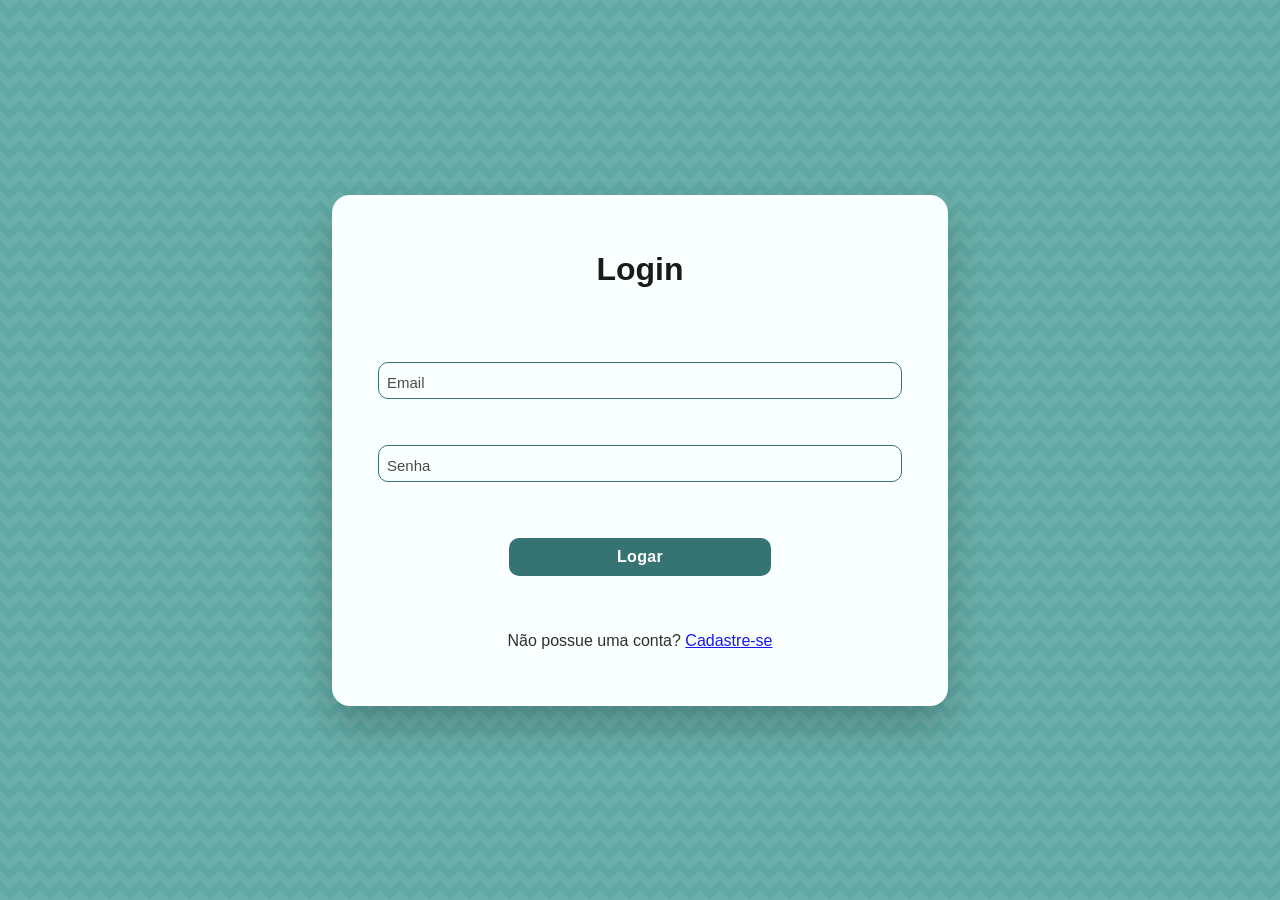
==== commit 3d4176fc: "Add caching mechanism and responsive design improvements across multiple pages" ====
--- a/adicionarRegistros.html
+++ b/adicionarRegistros.html
@@ -1,4 +1,4 @@
-<!DOCTYPE html>
+﻿<!DOCTYPE html>
 <html lang="pt-BR">
 
 <head>
@@ -54,7 +54,7 @@
                     <a href="dashboard.html"><i class='bx bx-home'></i> <span id="home">Home</span></a>
                 </li>
                 <li>
-                    <a href="adicionarRegistros.html"><i class='bx bx-file-plus'></i> <span id="add">Adicionar
+                    <a href="adicionarRegistros.html" class="nav-ativo"><i class='bx bx-file-plus'></i> <span id="add">Adicionar
                             Registros</span></a>
                 </li>
                 <li>
@@ -222,7 +222,7 @@
                         </div>
 
                         <!-- ── Instituições (tag picker) ── -->
-                        <div class="ar-tag-field">
+                        <div class="ar-tag-field ar-span-3">
                             <span class="ar-field-label">Instituições</span>
                             <div class="ar-tp-container" id="ar-tp-inst">
                                 <div class="ar-tp-display" onclick="openTagPicker(event,'inst')">
@@ -241,7 +241,7 @@
                         </div>
 
                         <!-- ── Categorias (tag picker) ── -->
-                        <div class="ar-tag-field">
+                        <div class="ar-tag-field ar-span-2">
                             <span class="ar-field-label">Categorias</span>
                             <div class="ar-tp-container" id="ar-tp-cat">
                                 <div class="ar-tp-display" onclick="openTagPicker(event,'cat')">
@@ -305,85 +305,98 @@
 
                 <!-- Campos do lote -->
                 <div class="multi-form">
-                    <div class="ar-field-wrap field-default">
-                        <input type="text" id="ipt_multi_nome" placeholder=" ">
-                        <label for="ipt_multi_nome">Título</label>
-                    </div>
-
-                    <div class="ar-field-wrap field-default">
-                        <select id="multi_select_tipo">
-                            <option value="#">Tipo do Evento</option>
-                            <option value="Gasto">Gasto</option>
-                            <option value="Recebimento">Recebimento</option>
-                            <option value="Transferencia">Transferência</option>
-                            <option value="Poupanca">Poupança</option>
-                            <option value="Emprestimo">Empréstimo</option>
-                        </select>
-                        <label for="multi_select_tipo">Tipo do Evento</label>
-                    </div>
-
-                    <div class="ar-field-wrap field-default">
-                        <select id="multi_select_movimento" onchange="toggleParcelas('ipt_multi_parcelas', this.value)">
-                            <option value="#">Movimento</option>
-                            <option value="Debito">Débito</option>
-                            <option value="Credito">Crédito</option>
-                            <option value="Dinheiro">Dinheiro</option>
-                            <option value="Pix">Pix</option>
-                            <option value="Boleto">Boleto</option>
-                            <option value="Voucher">Voucher</option>
-                        </select>
-                        <label for="multi_select_movimento">Movimento</label>
-                    </div>
-
-                    <div class="ar-field-wrap field-small" id="wrap_multi_parcelas">
-                        <input type="number" id="ipt_multi_parcelas" placeholder=" " min="1" value="1">
-                        <label for="ipt_multi_parcelas">Parcelas</label>
-                    </div>
-
-                    <!-- Instituições tag picker -->
-                    <div class="ar-tag-field field-default">
-                        <span class="ar-field-label">Instituições</span>
-                        <div class="ar-tp-container" id="ar-tp-m-inst">
-                            <div class="ar-tp-display" onclick="openTagPicker(event,'m-inst')">
-                                <div class="ar-tp-tags" id="tp-tags-m-inst">
-                                    <span class="ar-tp-ph">Escolha...</span>
-                                </div>
-                                <span class="ar-tp-arr">▾</span>
-                            </div>
-                            <div class="ar-tp-dd" id="tp-dd-m-inst" style="display:none;"></div>
-                        </div>
-                        <div id="m-inst-amounts" class="ar-inst-amounts-wrap" style="display:none;">
-                            <p class="ar-inst-amounts-title">Valor por instituição</p>
-                        </div>
-                    </div>
-
-                    <!-- Categorias tag picker -->
-                    <div class="ar-tag-field field-default">
-                        <span class="ar-field-label">Categorias</span>
-                        <div class="ar-tp-container" id="ar-tp-m-cat">
-                            <div class="ar-tp-display" onclick="openTagPicker(event,'m-cat')">
-                                <div class="ar-tp-tags" id="tp-tags-m-cat">
-                                    <span class="ar-tp-ph">Escolha...</span>
-                                </div>
-                                <span class="ar-tp-arr">▾</span>
-                            </div>
-                            <div class="ar-tp-dd" id="tp-dd-m-cat" style="display:none;"></div>
-                        </div>
-                    </div>
-
-                    <div class="ar-field-wrap field-value" id="wrap_multi_valor">
-                        <input type="text" id="ipt_multi_valor" placeholder=" " inputmode="numeric" autocomplete="off">
-                        <label for="ipt_multi_valor">Valor (R$)</label>
-                    </div>
-
-                    <div class="ar-field-wrap field-description">
-                        <input type="text" id="ipt_multi_desc" placeholder=" ">
-                        <label for="ipt_multi_desc">Descrição</label>
-                    </div>
-
-                    <button class="ar-btn btn-add" onclick="adicionarAoLote()">
-                        Adicionar
-                    </button>
+
+                    <!-- Linha 1: campos básicos -->
+                    <div class="multi-row">
+                        <div class="ar-field-wrap field-default">
+                            <input type="text" id="ipt_multi_nome" placeholder=" ">
+                            <label for="ipt_multi_nome">Título</label>
+                        </div>
+
+                        <div class="ar-field-wrap field-default">
+                            <select id="multi_select_tipo">
+                                <option value="#">Tipo do Evento</option>
+                                <option value="Gasto">Gasto</option>
+                                <option value="Recebimento">Recebimento</option>
+                                <option value="Transferencia">Transferência</option>
+                                <option value="Poupanca">Poupança</option>
+                                <option value="Emprestimo">Empréstimo</option>
+                            </select>
+                            <label for="multi_select_tipo">Tipo do Evento</label>
+                        </div>
+
+                        <div class="ar-field-wrap field-default">
+                            <select id="multi_select_movimento" onchange="toggleParcelas('ipt_multi_parcelas', this.value)">
+                                <option value="#">Movimento</option>
+                                <option value="Debito">Débito</option>
+                                <option value="Credito">Crédito</option>
+                                <option value="Dinheiro">Dinheiro</option>
+                                <option value="Pix">Pix</option>
+                                <option value="Boleto">Boleto</option>
+                                <option value="Voucher">Voucher</option>
+                            </select>
+                            <label for="multi_select_movimento">Movimento</label>
+                        </div>
+
+                        <div class="ar-field-wrap field-small" id="wrap_multi_parcelas">
+                            <input type="number" id="ipt_multi_parcelas" placeholder=" " min="1" value="1">
+                            <label for="ipt_multi_parcelas">Parcelas</label>
+                        </div>
+                    </div>
+
+                    <!-- Linha 2: seletores de instituição e categoria -->
+                    <div class="multi-row multi-row-pickers">
+
+                        <!-- Instituições tag picker -->
+                        <div class="ar-tag-field multi-inst-field">
+                            <span class="ar-field-label">Instituições</span>
+                            <div class="ar-tp-container" id="ar-tp-m-inst">
+                                <div class="ar-tp-display" onclick="openTagPicker(event,'m-inst')">
+                                    <div class="ar-tp-tags" id="tp-tags-m-inst">
+                                        <span class="ar-tp-ph">Escolha...</span>
+                                    </div>
+                                    <span class="ar-tp-arr">▾</span>
+                                </div>
+                                <div class="ar-tp-dd" id="tp-dd-m-inst" style="display:none;"></div>
+                            </div>
+                            <div id="m-inst-amounts" class="ar-inst-amounts-wrap" style="display:none;">
+                                <p class="ar-inst-amounts-title">Valor por instituição</p>
+                            </div>
+                        </div>
+
+                        <!-- Categorias tag picker -->
+                        <div class="ar-tag-field multi-cat-field">
+                            <span class="ar-field-label">Categorias</span>
+                            <div class="ar-tp-container" id="ar-tp-m-cat">
+                                <div class="ar-tp-display" onclick="openTagPicker(event,'m-cat')">
+                                    <div class="ar-tp-tags" id="tp-tags-m-cat">
+                                        <span class="ar-tp-ph">Escolha...</span>
+                                    </div>
+                                    <span class="ar-tp-arr">▾</span>
+                                </div>
+                                <div class="ar-tp-dd" id="tp-dd-m-cat" style="display:none;"></div>
+                            </div>
+                        </div>
+
+                    </div>
+
+                    <!-- Linha 3: valor, descrição e botão -->
+                    <div class="multi-row multi-row-bottom">
+                        <div class="ar-field-wrap field-value" id="wrap_multi_valor">
+                            <input type="text" id="ipt_multi_valor" placeholder=" " inputmode="numeric" autocomplete="off">
+                            <label for="ipt_multi_valor">Valor (R$)</label>
+                        </div>
+
+                        <div class="ar-field-wrap field-description">
+                            <input type="text" id="ipt_multi_desc" placeholder=" ">
+                            <label for="ipt_multi_desc">Descrição</label>
+                        </div>
+
+                        <button class="ar-btn btn-add" onclick="adicionarAoLote()">
+                            Adicionar
+                        </button>
+                    </div>
+
                 </div>
 
                 <!-- Tabela de registros -->
@@ -461,9 +474,10 @@
         </div>
     </div>
 
-    <script src="js/main.js"></script>
-    <script src="js/navbar.js"></script>
-    <script src="js/adicionarRegistros.js"></script>
+    <script src="js/cache.js?v=1"></script>
+    <script src="js/main.js?v=2"></script>
+    <script src="js/navbar.js?v=2"></script>
+    <script src="js/adicionarRegistros.js?v=2"></script>
 </body>
 
 </html>
--- a/styles/Estilos.css
+++ b/styles/Estilos.css
@@ -120,6 +120,8 @@
     padding: 20px;
     flex-grow: 1;
     width: auto;
+    min-width: 0;
+    overflow-x: hidden;
 }
 
 
@@ -158,6 +160,19 @@
 
 .side-bar a i {
     margin-right: 10px;
+}
+
+.side-bar a.nav-ativo {
+    opacity: 1;
+    font-weight: 900;
+    background-color: rgba(255, 255, 255, 0.18);
+    border-radius: 8px;
+    padding: 4px 8px;
+    margin: -4px -8px;
+}
+
+.side-bar a.nav-ativo i {
+    transform: scale(1.15);
 }
 
 .containerKPIS {
@@ -252,8 +267,10 @@
     grid-template-columns: 45% 45%;
     gap: 5%;
     width: 100%;
+    min-width: 0;
     justify-content: center;
-    align-items: center;
+    align-items: start;
+    overflow: hidden;
 }
 
 #graficoDonut {
@@ -500,7 +517,7 @@
 
 .cardRegistro {
     display: grid;
-    grid-template-columns: 1fr 100px 1fr 1fr 1fr auto;
+    grid-template-columns: 80px 110px 1fr 1fr 1fr auto;
     gap: 16px;
     align-items: center;
 
@@ -511,15 +528,23 @@
     box-shadow: 0 6px 16px var(--sombra-card);
 }
 
+.reg-col-data {
+    text-align: center;
+    display: flex;
+    flex-direction: column;
+    align-items: center;
+    gap: 4px;
+}
+
+.reg-col-valor {
+    text-align: center;
+}
+
 /* Botões de ação do card de registro */
 .registroAcoes {
     display: flex;
     gap: 6px;
     align-items: center;
-}
-
-.registroInfo {
-    text-align: center;
 }
 
 /* Badge de tipo (Gasto / Recebimento / Transferência) */
@@ -1103,7 +1128,7 @@
 /* Cabeçalho da tabela de registros — mesmas colunas do .cardRegistro */
 .registros-cabecalho {
     display: grid;
-    grid-template-columns: 1fr 100px 1fr 1fr 1fr auto;
+    grid-template-columns: 80px 110px 1fr 1fr 1fr auto;
     gap: 16px;
     align-items: center;
     padding: 10px 18px;
@@ -1878,8 +1903,8 @@
 /* ── Sankey / Fluxo ── */
 .grafico-fluxo-container {
     width: 100%;
-    min-height: 400px;
-    overflow: hidden;
+    min-height: 550px;
+    overflow: visible;
 }
 
 /* ── Responsive ── */
@@ -1887,31 +1912,19 @@
     .containerKPIS {
         grid-template-columns: repeat(2, 1fr);
     }
-    .containerGraficos {
-        grid-template-columns: 1fr !important;
-    }
     .container-kpi-secundarios {
-        grid-template-columns: 1fr;
+        grid-template-columns: 1fr 1fr;
     }
     .top-actions {
         width: auto;
         justify-content: flex-end;
     }
-    .page-title-row {
-        flex-direction: column;
-    }
     .welcome-actions {
         width: 100%;
     }
-    .containerGraficos .campo-grafico[style*="span 2"] {
-        grid-column: span 1 !important;
-    }
 }
 
 @media (max-width: 520px) {
-    .containerKPIS {
-        grid-template-columns: 1fr;
-    }
     .kpi-valor-grande {
         font-size: 1.5rem;
     }
@@ -1922,3 +1935,393 @@
     opacity: 1;
     max-width: 220px;
 }
+
+/* ─────────────────────────────────────────────────────────────
+   BOTÃO HAMBURGER MOBILE (injetado via navbar.js)
+───────────────────────────────────────────────────────────── */
+#mobile-ham-btn {
+    display: none;
+    position: fixed;
+    top: 14px;
+    left: 14px;
+    z-index: 500;
+    background: var(--cor-principal);
+    color: var(--cor-texto-claro);
+    border: none;
+    border-radius: 10px;
+    width: 44px;
+    height: 44px;
+    font-size: 1.4rem;
+    cursor: pointer;
+    align-items: center;
+    justify-content: center;
+    box-shadow: 0 2px 10px var(--sombra-flutuante);
+    transition: background 0.2s;
+    padding: 0;
+    margin: 0;
+}
+
+#mobile-ham-btn:hover {
+    background: var(--cor-hover);
+}
+
+/* ─────────────────────────────────────────────────────────────
+   BACKDROP DA SIDEBAR MOBILE
+───────────────────────────────────────────────────────────── */
+#sidebar-backdrop {
+    display: none;
+    position: fixed;
+    inset: 0;
+    background: rgba(0, 0, 0, 0.45);
+    z-index: 50;
+}
+
+/* ─────────────────────────────────────────────────────────────
+   RESPONSIVO — Mobile (≤ 768px)
+───────────────────────────────────────────────────────────── */
+@media (max-width: 768px) {
+    #mobile-ham-btn {
+        display: flex;
+    }
+
+    /* Sidebar overlays content on mobile */
+    .side-bar {
+        z-index: 100;
+    }
+
+    h1 {
+        font-size: 1.75rem;
+        margin-bottom: 16px;
+    }
+
+    .page-title-row {
+        flex-direction: column;
+        gap: 10px;
+    }
+
+    /* Foto de perfil + botões acima do título no mobile */
+    .top-actions {
+        order: -1;
+        width: 100%;
+        justify-content: flex-end;
+    }
+
+    .welcome-actions {
+        order: 0;
+        width: 100%;
+    }
+
+    /* KPIs */
+    .containerKPIS {
+        grid-template-columns: 1fr 1fr;
+        gap: 10px;
+    }
+
+    .kpi-valor-grande {
+        font-size: 1.3rem !important;
+    }
+
+    .container-kpi-secundarios {
+        grid-template-columns: 1fr 1fr;
+        gap: 10px;
+    }
+
+    /* Filtros */
+    .filtros {
+        flex-wrap: wrap;
+        gap: 0;
+    }
+
+    .filtros .campo {
+        flex: 1;
+        min-width: 130px;
+    }
+
+    .filtros select {
+        width: 100%;
+    }
+
+    /* Dashboard atalhos */
+    .dash-atalhos {
+        gap: 5px;
+    }
+
+    .dash-atalho-btn {
+        font-size: 0.72rem;
+        padding: 5px 9px;
+    }
+
+    /* Gráficos — 1 coluna compacta no mobile */
+    .containerGraficos {
+        grid-template-columns: 1fr !important;
+        gap: 10px !important;
+        overflow: hidden;
+    }
+
+    .containerGraficos .campo-grafico[style*="span 2"] {
+        grid-column: span 1 !important;
+    }
+
+    .campo-grafico {
+        padding: 10px 10px 8px;
+        gap: 6px;
+        min-width: 0;
+        overflow: hidden;
+    }
+
+    .titulo-grafico {
+        font-size: 0.8rem;
+    }
+
+    .campo-grafico canvas {
+        max-width: 100% !important;
+        width: 100% !important;
+        max-height: 180px !important;
+    }
+
+    /* Formulários de cadastro/login */
+    .containerFormulario {
+        width: 100%;
+        margin: 8px 0;
+    }
+
+    .card-formulario {
+        width: 95%;
+        grid-template-columns: 1fr;
+        padding: 20px 16px;
+    }
+
+    .campo.full {
+        grid-column: span 1;
+    }
+
+    .campo.full button {
+        width: 100%;
+    }
+
+    /* Seleção de usuários */
+    .containerUsuarios {
+        width: 95%;
+    }
+
+    .usuarios {
+        grid-template-columns: repeat(3, 1fr);
+    }
+
+    /* Tabela de registros */
+    .registros-cabecalho {
+        display: none;
+    }
+
+    .cardRegistro {
+        display: grid;
+        grid-template-columns: 62px 1fr auto;
+        grid-template-rows: auto auto auto auto;
+        grid-template-areas:
+            "data detalhes acoes"
+            "data valor    valor"
+            "insts insts   insts"
+            "cats  cats    cats";
+        gap: 4px 10px;
+        padding: 12px 14px;
+        position: static;
+        align-items: start;
+    }
+
+    .reg-col-data {
+        grid-area: data;
+        display: flex;
+        flex-direction: column;
+        align-items: center;
+        gap: 6px;
+        text-align: center;
+        padding-top: 2px;
+    }
+
+    .dataRegistro {
+        font-size: 1.4rem;
+    }
+
+    .reg-col-detalhes { grid-area: detalhes; }
+    .reg-col-valor    { grid-area: valor; text-align: left; }
+    .reg-col-insts    { grid-area: insts; }
+    .reg-col-cats     { grid-area: cats; }
+
+    .registroAcoes {
+        grid-area: acoes;
+        position: static;
+        flex-direction: column;
+        gap: 2px;
+        align-items: center;
+    }
+
+    /* Paginação */
+    .reg-paginacao {
+        flex-direction: column;
+        align-items: flex-start;
+        gap: 8px;
+    }
+
+    /* Heat map — dias da semana */
+    .hm-box {
+        min-width: 30px;
+        height: 56px;
+    }
+
+    .hm-nome {
+        font-size: 0.65rem;
+    }
+
+    .hm-valor {
+        font-size: 0.6rem;
+    }
+
+    /* Modais genéricos */
+    .conteudoModal,
+    .conteudoAlerta,
+    .conteudoTipo {
+        width: 95%;
+        max-width: 400px;
+    }
+
+    /* Container registros */
+    .containerRegistros {
+        grid-template-columns: 1fr auto;
+    }
+
+    .containerRegistros .divimgGlaceonCostas {
+        display: none;
+    }
+
+    /* Botões de 3 colunas */
+    .botoes {
+        grid-template-columns: 1fr 1fr;
+    }
+}
+
+/* ─────────────────────────────────────────────────────────────
+   RESPONSIVO — Mobile pequeno (≤ 480px)
+───────────────────────────────────────────────────────────── */
+@media (max-width: 480px) {
+    /* KPIs — 2 colunas compactas */
+    .containerKPIS {
+        grid-template-columns: 1fr 1fr;
+        gap: 8px;
+    }
+
+    .container-kpi-secundarios {
+        grid-template-columns: 1fr 1fr;
+        gap: 8px;
+    }
+
+    .KPI {
+        padding: 11px 10px 9px;
+        gap: 4px;
+        border-radius: 14px;
+    }
+
+    .containerKPIS .KPI:first-child {
+        padding: 11px 10px 9px;
+    }
+
+    .kpi-valor-grande {
+        font-size: 1.0rem !important;
+        line-height: 1.1;
+    }
+
+    .containerKPIS .KPI:first-child .kpi-valor-grande {
+        font-size: 1.05rem !important;
+    }
+
+    .kpi-label {
+        font-size: 0.62rem;
+        letter-spacing: 0.02em;
+    }
+
+    .containerKPIS .KPI:first-child .kpi-label {
+        font-size: 0.72rem;
+    }
+
+    .kpi-icon-box {
+        width: 30px;
+        height: 30px;
+        border-radius: 9px;
+    }
+
+    .kpi-icon-box i {
+        font-size: 0.9rem;
+    }
+
+    .kpi-sub,
+    .kpi-badge-row {
+        display: none;
+    }
+
+    .usuarios {
+        grid-template-columns: repeat(2, 1fr);
+    }
+
+    .botoes {
+        grid-template-columns: 1fr;
+    }
+}
+
+/* ─────────────────────────────────────────────────────────────
+   RESPONSIVO — Tablet (769px – 1200px)
+───────────────────────────────────────────────────────────── */
+@media (max-width: 1200px) and (min-width: 769px) {
+    h1 {
+        font-size: 2rem;
+    }
+
+    .containerFormulario {
+        width: 70%;
+    }
+
+    .card-formulario {
+        width: 80%;
+    }
+
+    .containerUsuarios {
+        width: 70%;
+    }
+}
+
+/* ─────────────────────────────────────────────────────────────
+   SKELETON SHIMMER — efeito de carregamento (estilo Instagram)
+───────────────────────────────────────────────────────────── */
+@keyframes mf-shimmer {
+    0%   { transform: translateX(-150%); }
+    100% { transform: translateX(150%); }
+}
+
+.mf-sk {
+    position: relative !important;
+    overflow: hidden !important;
+    pointer-events: none;
+    user-select: none;
+    background: color-mix(in srgb, var(--cor-principal, #6366f1) 9%, var(--cor-fundo-card, #f4f4f8)) !important;
+    border-color: transparent !important;
+    box-shadow: none !important;
+    min-height: 52px;
+}
+
+.mf-sk > * {
+    visibility: hidden;
+}
+
+/* brilho que percorre o card da esquerda para a direita */
+.mf-sk::after {
+    content: '';
+    position: absolute;
+    inset: 0;
+    transform: translateX(-150%);
+    background: linear-gradient(
+        90deg,
+        transparent 0%,
+        color-mix(in srgb, var(--cor-principal, #6366f1) 26%, var(--cor-fundo-card, #fff)) 50%,
+        transparent 100%
+    );
+    animation: mf-shimmer 1.5s ease-in-out infinite;
+    z-index: 1;
+}
--- a/styles/registro.css
+++ b/styles/registro.css
@@ -48,6 +48,8 @@
     gap: 32px;
     align-items: flex-start;
     flex-wrap: wrap;
+    box-sizing: border-box;
+    min-width: 0;
 }
 
 /* Mascot column */
@@ -81,6 +83,8 @@
     grid-template-columns: repeat(3, 1fr);
     gap: 1rem;
     padding: 1rem;
+    box-sizing: border-box;
+    min-width: 0;
 }
 
 .botao-formulario {
@@ -131,12 +135,17 @@
     font-size: 1rem;
     font-weight: 600;
     color: var(--cor-principal);
-    background: transparent;
+    background: var(--cor-fundo-card);
     width: 100%;
     box-sizing: border-box;
     appearance: none;
     cursor: pointer;
     transition: border-color 0.2s ease-in-out;
+}
+
+.ar-field-wrap select option {
+    background: var(--cor-fundo-card);
+    color: var(--cor-texto-principal);
 }
 
 .ar-field-wrap input:focus,
@@ -307,9 +316,23 @@
 /* FORMULÁRIO */
 .multi-form {
     display: flex;
+    flex-direction: column;
+    gap: 16px;
+}
+
+.multi-row {
+    display: flex;
     gap: 16px;
     align-items: flex-end;
     flex-wrap: wrap;
+}
+
+.multi-row-pickers {
+    align-items: flex-start;
+}
+
+.multi-row-bottom {
+    align-items: flex-end;
 }
 
 .field-default {
@@ -335,6 +358,18 @@
 
 .btn-add {
     flex-shrink: 0;
+    align-self: flex-end;
+}
+
+/* Proporções do seletor de instituição/categoria na linha de pickers */
+.multi-inst-field {
+    flex: 2;
+    min-width: 240px;
+}
+
+.multi-cat-field {
+    flex: 1;
+    min-width: 200px;
 }
 
 /* ══════════════════════════════════════════════════
@@ -445,7 +480,7 @@
     position: absolute;
     top: calc(100% + 4px);
     left: 0;
-    right: 0;
+    right: auto;
     background: var(--cor-fundo-card);
     border: 2px solid var(--cor-principal);
     border-radius: 10px;
@@ -454,9 +489,11 @@
     overflow-y: auto;
     box-shadow: 0 6px 20px var(--sombra-flutuante);
     display: grid;
-    grid-template-columns: 1fr 1fr;
+    grid-template-columns: 1fr;
     gap: 2px;
     padding: 6px;
+    min-width: 240px;
+    max-width: min(320px, calc(100vw - 32px));
 }
 
 .ar-tp-option {
@@ -469,13 +506,13 @@
     border-radius: 8px;
     cursor: pointer;
     font-size: 0.88rem;
-    color: var(--cor-principal);
+    color: var(--cor-texto-principal);
     font-weight: 500;
     text-align: left;
     transition: background 0.12s;
     width: 100%;
 }
-.ar-tp-option:hover { background: var(--cor-tinte-medio); }
+.ar-tp-option:hover { background: var(--cor-tinte-medio); color: var(--cor-texto-principal); }
 
 .ar-tp-option-sel {
     background: var(--cor-principal) !important;
@@ -504,7 +541,7 @@
 
 .ar-tp-new-btn {
     grid-column: 1 / -1;
-    color: var(--cor-principal) !important;
+    color: var(--cor-texto-principal) !important;
     font-weight: 700 !important;
     opacity: 0.85;
     border: 1px dashed var(--cor-principal) !important;
@@ -742,11 +779,15 @@
     font-size: 0.88rem;
     font-weight: 600;
     color: var(--cor-principal);
-    background: transparent;
+    background: var(--cor-fundo-card);
     cursor: pointer;
     appearance: none;
     margin-top: 4px;
     outline: none;
+}
+.ar-select-small option {
+    background: var(--cor-fundo-card);
+    color: var(--cor-texto-principal);
 }
 .ar-select-small:focus { border-color: var(--cor-titulo); }
 
@@ -792,3 +833,167 @@
 .ar-lote-btn.delete:hover { background: var(--red-100); color: var(--red-700); }
 .ar-lote-btn.edit:hover { background: var(--cor-tinte-medio); color: var(--cor-principal); }
 
+/* ─────────────────────────────────────────────────────────────
+   RESPONSIVO — Adicionar Registros
+───────────────────────────────────────────────────────────── */
+
+/* ── Tablet portrait — iPad Air / iPad Pro (769px–1100px) ── */
+@media (min-width: 769px) and (max-width: 1100px) {
+
+    /* Formulário em 2 colunas: cria mais linhas e aproveita melhor a altura */
+    .formulario-adicionar-gasto {
+        grid-template-columns: repeat(2, 1fr);
+    }
+
+    /* Em 2 colunas, span-2 ocupa a linha inteira */
+    .ar-span-2 { grid-column: 1 / -1; }
+
+    /* Card ocupa toda a altura restante do #main */
+    .ar-card {
+        flex-grow: 1;
+        align-items: stretch;
+    }
+
+    /* Coluna de formulário cresce para preencher o card */
+    .ar-form-col {
+        flex-grow: 1;
+        justify-content: space-between;
+    }
+
+    /* Mascot um pouco menor para dar mais espaço ao formulário */
+    .ar-mascot-img {
+        width: 160px;
+    }
+
+    /* Multi-form: pickers lado a lado com proporções equilibradas */
+    .multi-inst-field {
+        flex: 1;
+        min-width: 200px;
+    }
+
+    .multi-cat-field {
+        flex: 1;
+        min-width: 180px;
+    }
+}
+
+@media (max-width: 768px) {
+    .formulario-adicionar-gasto {
+        grid-template-columns: 1fr;
+    }
+
+    .ar-span-2 { grid-column: span 1; }
+    .ar-span-3 { grid-column: span 1; }
+
+    /* Evita overflow: itens do grid/flex não crescem além do container */
+    .formulario-adicionar-gasto > *,
+    .ar-field-wrap,
+    .ar-tag-field,
+    .ar-tp-container,
+    .ar-tp-display,
+    .ar-inst-amounts-wrap {
+        min-width: 0;
+        max-width: 100%;
+        box-sizing: border-box;
+    }
+
+    .ar-form-col {
+        min-width: 0;
+        width: 100%;
+        overflow: hidden;
+    }
+
+    .ar-card {
+        flex-direction: column;
+        align-items: stretch;   /* itens ocupam 100% da largura do card */
+        gap: 16px;
+        padding: 16px;
+        overflow: hidden;
+    }
+
+    .ar-mascot {
+        flex-direction: row;
+        align-items: center;
+        gap: 16px;
+    }
+
+    .ar-mascot-img {
+        width: 120px;
+    }
+
+    .ar-tabs {
+        flex-wrap: wrap;
+    }
+
+    .ar-tab {
+        padding: 8px 16px;
+        font-size: 0.88rem;
+    }
+
+    /* Tabela de múltiplos registros — rolagem horizontal interna */
+    .tabela-registro {
+        min-width: 0;
+        width: 100%;
+        overflow-x: auto;
+        -webkit-overflow-scrolling: touch;
+    }
+
+    .ar-multi-table th,
+    .ar-multi-table td {
+        white-space: nowrap;
+        font-size: 0.8rem;
+        padding: 8px 10px;
+    }
+
+    /* Linha de data — empilha botão e label verticalmente */
+    .ar-date-row {
+        flex-direction: column;
+        align-items: flex-start;
+        gap: 8px;
+        width: 100%;
+    }
+
+    .ar-date-display {
+        font-size: 1.3rem;
+        max-width: 100%;
+    }
+
+    /* Seção do formulário de data (botão + btns-row) */
+    .botao-formulario {
+        display: flex;
+        flex-direction: column;
+        gap: 12px;
+        width: 100%;
+    }
+
+    .botao-formulario > div {
+        width: 100%;
+    }
+
+    .ar-btns-row {
+        flex-direction: column;
+    }
+
+    .ar-btn {
+        width: 100%;
+        justify-content: center;
+    }
+
+    .multi-form {
+        gap: 12px;
+    }
+
+    .multi-row {
+        flex-direction: column;
+        align-items: stretch;
+    }
+
+    .multi-inst-field,
+    .multi-cat-field {
+        min-width: 0;
+        flex: unset;
+        width: 100%;
+    }
+}
+
+
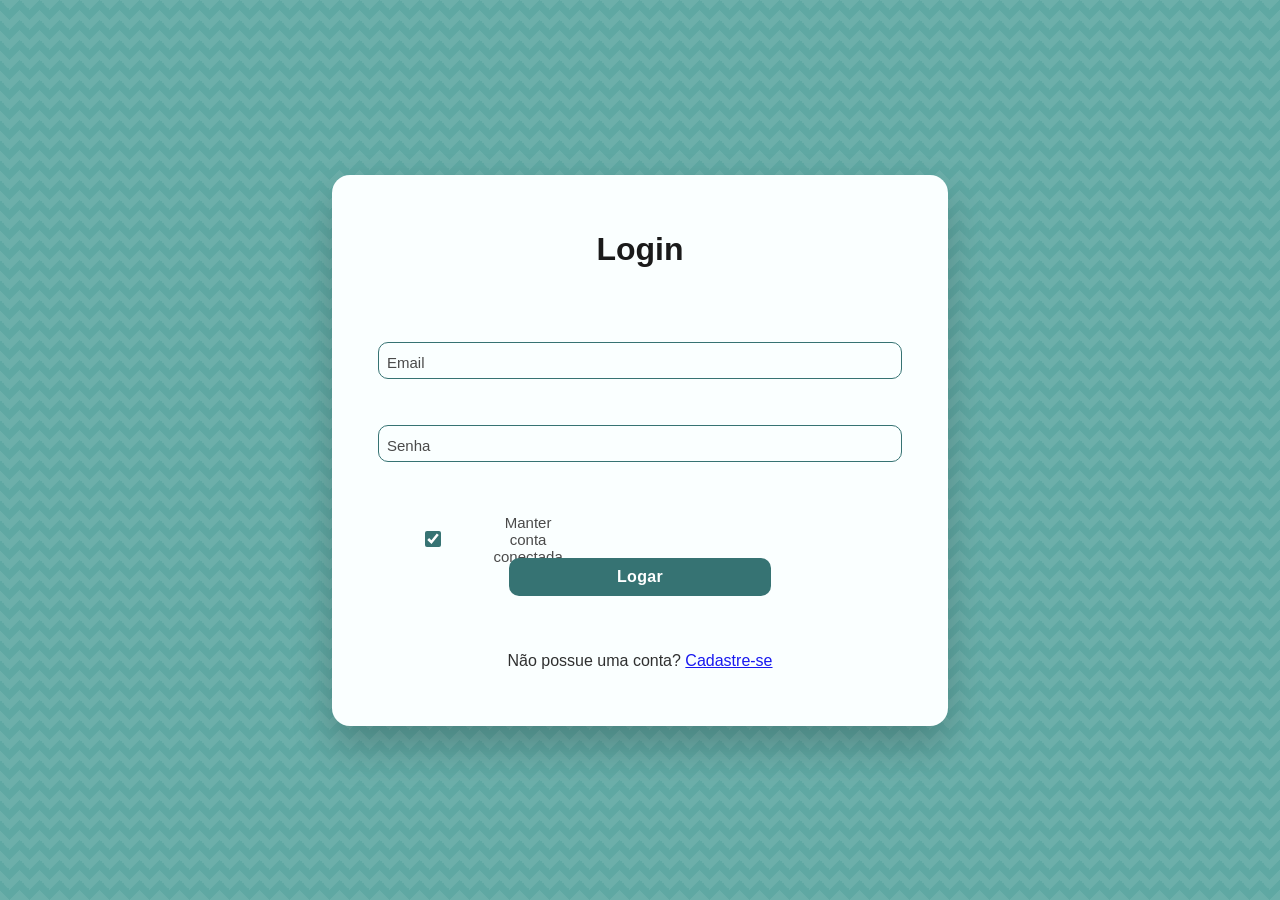
==== commit c20eebae: "feat: add cash withdrawal modal and functionality for savings accounts" ====
--- a/adicionarRegistros.html
+++ b/adicionarRegistros.html
@@ -37,6 +37,7 @@
     <link rel="stylesheet" href="styles/Estilos.css">
     <link rel="stylesheet" href="styles/registro.css">
     <link rel="stylesheet" href="styles/root.css">
+    <link rel="stylesheet" href="styles/tutorial.css">
 </head>
 
 <body data-tema="padrao" data-mode="light" onload="gerarInformacoes()">
@@ -82,10 +83,10 @@
                 <h1>Adicionar Registros</h1>
                 <div class="user-widget" id="userWidget">
                     <div class="uw-info">
-                        <span class="uw-nome" id="uw_nome">Usuário</span>
+                        <span class="uw-nome" id="uw_nome"></span>
                         <div class="uw-xp-track">
                             <div class="uw-xp-fill" id="uw_xp"></div>
-                            <span class="uw-lvl" id="uw_lvl">LVL 1</span>
+                            <span class="uw-lvl" id="uw_lvl">LVL 0</span>
                         </div>
                     </div>
                     <div class="uw-avatar">
@@ -120,7 +121,7 @@
 
                 <!-- Mascot -->
                 <div class="ar-mascot">
-                    <img class="ar-mascot-img" src="assets/gif/glaceon fofinha.gif" alt="Glaceon">
+                    <img class="ar-mascot-img" data-mascote-tipo="fofinha" src="assets/gif/Gifs da Glaceon/glaceon fofinha.gif" alt="Glaceon">
                 </div>
 
                 <!-- Form -->
@@ -140,7 +141,6 @@
                                 <option value="Gasto">Gasto</option>
                                 <option value="Recebimento">Recebimento</option>
                                 <option value="Transferencia">Transferência</option>
-                                <option value="Poupanca">Poupança</option>
                                 <option value="Emprestimo">Empréstimo</option>
                             </select>
                             <label for="select_tipo">Tipo do Evento</label>
@@ -279,7 +279,7 @@
                             </div>
                         </div>
                         <div class="ar-btns-row">
-                            <button class="ar-btn" onclick="registrar()">Registrar</button>
+                            <button class="ar-btn" id="btnRegistrar" onclick="registrar()">Registrar</button>
                         </div>
                     </div>
                 </div><!-- /ar-form-col -->
@@ -319,7 +319,6 @@
                                 <option value="Gasto">Gasto</option>
                                 <option value="Recebimento">Recebimento</option>
                                 <option value="Transferencia">Transferência</option>
-                                <option value="Poupanca">Poupança</option>
                                 <option value="Emprestimo">Empréstimo</option>
                             </select>
                             <label for="multi_select_tipo">Tipo do Evento</label>
@@ -409,12 +408,13 @@
                                 <th>Movimento</th>
                                 <th>Instituição</th>
                                 <th>Valor</th>
+                                <th>Status</th>
                                 <th></th>
                             </tr>
                         </thead>
                         <tbody id="corpoLote">
                             <tr id="loteVazio">
-                                <td colspan="6" class="ar-lote-vazio">Nenhum registro adicionado ainda.</td>
+                                <td colspan="7" class="ar-lote-vazio">Nenhum registro adicionado ainda.</td>
                             </tr>
                         </tbody>
                     </table>
@@ -474,10 +474,13 @@
         </div>
     </div>
 
-    <script src="js/cache.js?v=1"></script>
+    <script src="js/cache.js?v=1"></script>
     <script src="js/main.js?v=2"></script>
-    <script src="js/navbar.js?v=2"></script>
+    <script src="js/mascote.js?v=3"></script>
+    <script src="js/navbar.js?v=3"></script>
     <script src="js/adicionarRegistros.js?v=2"></script>
+    <script src="js/tutorial.js?v=1"></script>
+    <script src="js/tutorial-adicionarRegistros.js?v=1"></script>
 </body>
 
 </html>
--- a/styles/Estilos.css
+++ b/styles/Estilos.css
@@ -74,6 +74,84 @@
     width: 100%;
     align-items: center;
     justify-content: center;
+}
+
+/* ══ MASCOTE: modo "Nenhum" ═════════════════════════════════════════════ */
+body[data-mascote="nenhum"] .ar-mascot,
+body[data-mascote="nenhum"] .divimgGlaceonCostas,
+body[data-mascote="nenhum"] .glaceonCorrendoDiv,
+body[data-mascote="nenhum"] .mascote-spot {
+    display: none !important;
+}
+
+/* Ícone de fallback em estados vazios (visível apenas quando mascote=nenhum) */
+.mascote-vazio-fallback { display: none !important; }
+body[data-mascote="nenhum"] .mascote-vazio-fallback { display: block !important; }
+
+/* ══ MASCOTE: Morcegos Vampiro ══════════════════════════════════════════ */
+.mascote-bat-container {
+    position: fixed;
+    inset: 0;
+    pointer-events: none;
+    z-index: 9998;
+    overflow: hidden;
+}
+
+.mascote-bat {
+    position: absolute;
+    line-height: 1;
+    opacity: 0.65;
+    user-select: none;
+}
+
+.mascote-bat.ltr {
+    left: 0;
+    animation: mascote-bat-ltr linear infinite;
+}
+
+.mascote-bat.rtl {
+    right: 0;
+    animation: mascote-bat-rtl linear infinite;
+}
+
+@keyframes mascote-bat-ltr {
+    0%   { transform: translateX(-120px) scaleX(1);   opacity: 0; }
+    8%   { opacity: 0.7; }
+    50%  { transform: translateX(50vw) scaleX(1) translateY(-25px); }
+    92%  { opacity: 0.7; }
+    100% { transform: translateX(calc(100vw + 120px)) scaleX(1); opacity: 0; }
+}
+
+@keyframes mascote-bat-rtl {
+    0%   { transform: translateX(120px) scaleX(-1);    opacity: 0; }
+    8%   { opacity: 0.7; }
+    50%  { transform: translateX(-50vw) scaleX(-1) translateY(-25px); }
+    92%  { opacity: 0.7; }
+    100% { transform: translateX(calc(-100vw - 120px)) scaleX(-1); opacity: 0; }
+}
+
+/* ── Partículas Eeveelution ── */
+.mascote-particle-container {
+    position: fixed;
+    inset: 0;
+    pointer-events: none;
+    z-index: 9998;
+    overflow: hidden;
+}
+
+.mascote-particle {
+    position: absolute;
+    top: -10%;
+    user-select: none;
+    opacity: 0;
+    animation: mascote-particle-fall linear forwards;
+}
+
+@keyframes mascote-particle-fall {
+    0%   { transform: translateY(0) translateX(0) rotate(0deg);                        opacity: 0; }
+    10%  { opacity: 0.9; }
+    90%  { opacity: 0.8; }
+    100% { transform: translateY(110vh) translateX(var(--sway, 0px)) rotate(540deg);   opacity: 0; }
 }
 
 .containerGeral {
@@ -270,7 +348,7 @@
     min-width: 0;
     justify-content: center;
     align-items: start;
-    overflow: hidden;
+    overflow-x: hidden;
 }
 
 #graficoDonut {
@@ -1379,6 +1457,26 @@
     transition: 0.3s ease;
 }
 
+.campo-manter-conectado {
+    margin-top: 4px;
+}
+
+.manter-conectado-label {
+    display: inline-flex;
+    align-items: center;
+    gap: 8px;
+    color: var(--cor-texto-principal);
+    font-size: 14px;
+    cursor: pointer;
+}
+
+.manter-conectado-label input[type="checkbox"] {
+    width: 16px;
+    height: 16px;
+    accent-color: var(--cor-principal);
+    cursor: pointer;
+}
+
 .campo.full button:hover {
     transform: scale(1.08);
 }
@@ -1459,6 +1557,20 @@
     padding: 16px;
     box-shadow: 0 4px 16px var(--sombra-card);
     margin-bottom: 16px;
+    position: relative;
+    overflow: hidden;
+}
+
+.historia-mascote-wrap {
+    float: right;
+    margin: -8px -4px 4px 12px;
+}
+
+.historia-mascote-img {
+    height: 90px;
+    width: auto;
+    display: block;
+    filter: drop-shadow(0 2px 6px rgba(0,0,0,0.15));
 }
 
 .historia-financeira-card h3 {
@@ -1556,7 +1668,21 @@
     justify-content: center;
     transition: box-shadow 0.2s;
     flex-shrink: 0;
-}
+    position: relative;
+}
+
+.uw-mascote {
+    position: absolute;
+    bottom: -10px;
+    right: -10px;
+    width: 42px;
+    height: 42px;
+    object-fit: contain;
+    pointer-events: none;
+    z-index: 5;
+}
+
+body[data-mascote="nenhum"] .uw-mascote { display: none; }
 
 .user-widget:hover .uw-avatar {
     box-shadow: 0px 4px 4px var(--sombra-caixa), 0 0 0 2px var(--cor-hover);
@@ -2055,7 +2181,7 @@
     .containerGraficos {
         grid-template-columns: 1fr !important;
         gap: 10px !important;
-        overflow: hidden;
+        overflow-x: hidden;
     }
 
     .containerGraficos .campo-grafico[style*="span 2"] {
--- a/styles/registro.css
+++ b/styles/registro.css
@@ -832,6 +832,13 @@
 .ar-lote-btn:hover { background: var(--cor-tinte-medio); }
 .ar-lote-btn.delete:hover { background: var(--red-100); color: var(--red-700); }
 .ar-lote-btn.edit:hover { background: var(--cor-tinte-medio); color: var(--cor-principal); }
+.ar-lote-btn:disabled { opacity: 0.35; cursor: not-allowed; pointer-events: none; }
+
+.ar-lote-status { font-size: 1rem; font-weight: 700; }
+.ar-ls-done  { color: var(--cor-principal, #4caf50); }
+.ar-ls-error { color: var(--red-700, #c62828); cursor: help; }
+.ar-ls-send  { opacity: 0.8; }
+.ar-ls-pend  { opacity: 0.5; }
 
 /* ─────────────────────────────────────────────────────────────
    RESPONSIVO — Adicionar Registros
--- a/styles/root.css
+++ b/styles/root.css
@@ -237,96 +237,6 @@
     --cor-emprestimo-texto: #c4b5fd;
 }
 
-body[data-tema="ceu-azul"][data-mode="light"] {
-    --cor-principal: #00DDFF;
-    --cor-fundo-pagina: #EBF4F4;
-    --cor-fundo-card: #FAFFFF;
-    --cor-titulo: #008DCE;
-    --cor-hover: #00A6BF;
-    --cor-texto-principal: #000000;
-    --cor-texto-secundario: #94a3b8;
-    --cor-para-destacar: #00DDFF;
-    --sombra-card: rgba(15, 23, 42, 0.9);
-    --red-700: #f87171;
-    --red-100: #450a0a;
-    --red-800: #dc2626;
-    --green-700: #4ade80;
-    --green-100: #052e16;
-    --cor-tinte-suave: rgba(0,221,255,0.06);
-    --cor-tinte-medio: rgba(0,221,255,0.12);
-    --cor-tinte-borda: rgba(0,221,255,0.22);
-    --cor-fundo-campo: rgba(0,221,255,0.05);
-    --cor-fundo-inativo: #b8f5ff;
-    --cor-borda-mascote: #00DDFF;
-    --sombra-flutuante: rgba(0,0,0,0.12);
-    --sombra-caixa: rgba(0,0,0,0.18);
-    --cor-overlay: rgba(0,0,0,0.5);
-    --cor-borda-divisor: #b0d8e0;
-    --cor-fundo-cadastro: #009BBB;
-    --cor-toggle-inativo: #d1d5db;
-    --cor-toggle-handle: #535353;
-    --cor-acao-editar: #00BBDD;
-    --cor-acao-editar-suave: rgba(0,187,221,0.12);
-    --cor-acao-deletar-suave: rgba(229,62,62,0.12);
-    --cor-gasto-bg: #FF9E9E;
-    --cor-gasto-texto: #A00000;
-    --cor-recebimento-bg: #B7FFB6;
-    --cor-recebimento-texto: #0A6000;
-    --cor-transferencia-bg: #7FFFFF;
-    --cor-transferencia-texto: #006C9E;
-    --cor-agendamento-bg: #FFFF9E;
-    --cor-agendamento-texto: #AFA900;
-    --cor-poupanca-bg: #FFCB80;
-    --cor-poupanca-texto: #8A4B00;
-    --cor-emprestimo-bg: #DBB3FF;
-    --cor-emprestimo-texto: #4B0F80;
-}
-
-body[data-tema="ceu-azul"][data-mode="dark"] {
-    --cor-principal: #004DDB;
-    --cor-fundo-pagina: #1A234D;
-    --cor-fundo-card: #111B47;
-    --cor-titulo: #5C71FF;
-    --cor-hover: #4D82E6;
-    --cor-texto-principal: #E1F0FF;
-    --cor-texto-secundario: #94a3b8;
-    --cor-para-destacar: #004DDB;
-    --sombra-card: rgba(15, 23, 42, 0.9);
-    --red-700: #f87171;
-    --red-100: #450a0a;
-    --red-800: #ef4444;
-    --green-700: #4ade80;
-    --green-100: #052e16;
-    --cor-tinte-suave: rgba(0,77,219,0.15);
-    --cor-tinte-medio: rgba(0,77,219,0.22);
-    --cor-tinte-borda: rgba(0,77,219,0.35);
-    --cor-fundo-campo: rgba(0,77,219,0.10);
-    --cor-fundo-inativo: #0a1030;
-    --cor-borda-mascote: #5C71FF;
-    --sombra-flutuante: rgba(0,0,0,0.45);
-    --sombra-caixa: rgba(0,0,0,0.45);
-    --cor-overlay: rgba(0,0,0,0.65);
-    --cor-borda-divisor: #1e2a5e;
-    --cor-fundo-cadastro: #003399;
-    --cor-toggle-inativo: #374151;
-    --cor-toggle-handle: #9ca3af;
-    --cor-acao-editar: #22d3ee;
-    --cor-acao-editar-suave: rgba(34,211,238,0.12);
-    --cor-acao-deletar-suave: rgba(248,113,113,0.15);
-    --cor-gasto-bg: #450a0a;
-    --cor-gasto-texto: #f87171;
-    --cor-recebimento-bg: #052e16;
-    --cor-recebimento-texto: #4ade80;
-    --cor-transferencia-bg: #003344;
-    --cor-transferencia-texto: #7dd3fc;
-    --cor-agendamento-bg: #3a3800;
-    --cor-agendamento-texto: #fef08a;
-    --cor-poupanca-bg: #3a1e00;
-    --cor-poupanca-texto: #fdba74;
-    --cor-emprestimo-bg: #2e0a4a;
-    --cor-emprestimo-texto: #c4b5fd;
-}
-
 body[data-tema="purpura"][data-mode="light"] {
     --cor-principal: #680082;
     --cor-fundo-pagina: #E784FF;
@@ -510,3 +420,960 @@
     --cor-emprestimo-bg: #2e0a4a;
     --cor-emprestimo-texto: #c4b5fd;
 }
+
+/* ══════════════════════════════════════════════════════════════
+   TEMAS POKÉMON
+   ══════════════════════════════════════════════════════════════ */
+
+/* ── Fogo (Fire) ─────────────────────────────────────────────── */
+body[data-tema="fogo"][data-mode="light"] {
+    --cor-principal: #CC3700;
+    --cor-fundo-pagina: #FFF0E8;
+    --cor-fundo-card: #FFFAF8;
+    --cor-titulo: #7A1800;
+    --cor-hover: #FF8855;
+    --cor-texto-principal: #1A1A1A;
+    --cor-texto-secundario: #4A4A4A;
+    --cor-texto-alternativo: #CC3700;
+    --cor-texto-claro: #FFFFFF;
+    --cor-para-destacar: #7A1800;
+    --sombra-card: rgba(204,55,0,0.10);
+    --red-700: #b91c1c;
+    --red-100: #fee2e2;
+    --red-800: #9b1c1c;
+    --green-700: #15803d;
+    --green-100: #d1fae5;
+    --cor-tinte-suave: rgba(204,55,0,0.06);
+    --cor-tinte-medio: rgba(204,55,0,0.10);
+    --cor-tinte-borda: rgba(204,55,0,0.18);
+    --cor-fundo-campo: rgba(204,55,0,0.05);
+    --cor-fundo-inativo: #FFCBB0;
+    --cor-borda-mascote: #FF7744;
+    --sombra-flutuante: rgba(0,0,0,0.12);
+    --sombra-caixa: rgba(0,0,0,0.22);
+    --cor-overlay: rgba(0,0,0,0.5);
+    --cor-borda-divisor: #FFCCBB;
+    --cor-fundo-cadastro: #AA2200;
+    --cor-padrao-geometrico: rgba(255,255,255,0.08);
+    --cor-toggle-inativo: #d1d5db;
+    --cor-toggle-handle: #535353;
+    --cor-acao-editar: #00BBDD;
+    --cor-acao-editar-suave: rgba(0,187,221,0.12);
+    --cor-acao-deletar-suave: rgba(229,62,62,0.12);
+    --cor-gasto-bg: #FF9E9E;
+    --cor-gasto-texto: #A00000;
+    --cor-recebimento-bg: #B7FFB6;
+    --cor-recebimento-texto: #0A6000;
+    --cor-transferencia-bg: #7FFFFF;
+    --cor-transferencia-texto: #006C9E;
+    --cor-agendamento-bg: #FFFF9E;
+    --cor-agendamento-texto: #AFA900;
+    --cor-poupanca-bg: #FFCB80;
+    --cor-poupanca-texto: #8A4B00;
+    --cor-emprestimo-bg: #DBB3FF;
+    --cor-emprestimo-texto: #4B0F80;
+}
+
+body[data-tema="fogo"][data-mode="dark"] {
+    --cor-principal: #FF5500;
+    --cor-fundo-pagina: #1A0800;
+    --cor-fundo-card: #240A00;
+    --cor-titulo: #FF8855;
+    --cor-hover: #FF7A40;
+    --cor-texto-principal: #FFFFFF;
+    --cor-texto-secundario: #94a3b8;
+    --cor-texto-alternativo: #FF8855;
+    --cor-texto-claro: #FFFFFF;
+    --cor-para-destacar: #CC3300;
+    --sombra-card: rgba(15,23,42,0.9);
+    --red-700: #f87171;
+    --red-100: #450a0a;
+    --red-800: #ef4444;
+    --green-700: #4ade80;
+    --green-100: #052e16;
+    --cor-tinte-suave: rgba(255,85,0,0.15);
+    --cor-tinte-medio: rgba(255,85,0,0.22);
+    --cor-tinte-borda: rgba(255,85,0,0.35);
+    --cor-fundo-campo: rgba(255,85,0,0.10);
+    --cor-fundo-inativo: #2E0E00;
+    --cor-borda-mascote: #FF8855;
+    --sombra-flutuante: rgba(0,0,0,0.45);
+    --sombra-caixa: rgba(0,0,0,0.45);
+    --cor-overlay: rgba(0,0,0,0.65);
+    --cor-borda-divisor: #3D1500;
+    --cor-fundo-cadastro: #882200;
+    --cor-padrao-geometrico: rgba(255,255,255,0.06);
+    --cor-toggle-inativo: #374151;
+    --cor-toggle-handle: #9ca3af;
+    --cor-acao-editar: #22d3ee;
+    --cor-acao-editar-suave: rgba(34,211,238,0.12);
+    --cor-acao-deletar-suave: rgba(248,113,113,0.15);
+    --cor-gasto-bg: #450a0a;
+    --cor-gasto-texto: #f87171;
+    --cor-recebimento-bg: #052e16;
+    --cor-recebimento-texto: #4ade80;
+    --cor-transferencia-bg: #003344;
+    --cor-transferencia-texto: #7dd3fc;
+    --cor-agendamento-bg: #3a3800;
+    --cor-agendamento-texto: #fef08a;
+    --cor-poupanca-bg: #3a1e00;
+    --cor-poupanca-texto: #fdba74;
+    --cor-emprestimo-bg: #2e0a4a;
+    --cor-emprestimo-texto: #c4b5fd;
+}
+
+/* ── Água (Water) ────────────────────────────────────────────── */
+body[data-tema="agua"][data-mode="light"] {
+    --cor-principal: #2266CC;
+    --cor-fundo-pagina: #E8F2FF;
+    --cor-fundo-card: #F5FAFF;
+    --cor-titulo: #00338C;
+    --cor-hover: #5599EE;
+    --cor-texto-principal: #1A1A1A;
+    --cor-texto-secundario: #4A4A4A;
+    --cor-texto-alternativo: #2266CC;
+    --cor-texto-claro: #FFFFFF;
+    --cor-para-destacar: #00338C;
+    --sombra-card: rgba(34,102,204,0.10);
+    --red-700: #b91c1c;
+    --red-100: #fee2e2;
+    --red-800: #9b1c1c;
+    --green-700: #15803d;
+    --green-100: #d1fae5;
+    --cor-tinte-suave: rgba(34,102,204,0.06);
+    --cor-tinte-medio: rgba(34,102,204,0.10);
+    --cor-tinte-borda: rgba(34,102,204,0.18);
+    --cor-fundo-campo: rgba(34,102,204,0.05);
+    --cor-fundo-inativo: #BDD6FF;
+    --cor-borda-mascote: #5599EE;
+    --sombra-flutuante: rgba(0,0,0,0.12);
+    --sombra-caixa: rgba(0,0,0,0.22);
+    --cor-overlay: rgba(0,0,0,0.5);
+    --cor-borda-divisor: #AACCEE;
+    --cor-fundo-cadastro: #1155AA;
+    --cor-padrao-geometrico: rgba(255,255,255,0.08);
+    --cor-toggle-inativo: #d1d5db;
+    --cor-toggle-handle: #535353;
+    --cor-acao-editar: #00BBDD;
+    --cor-acao-editar-suave: rgba(0,187,221,0.12);
+    --cor-acao-deletar-suave: rgba(229,62,62,0.12);
+    --cor-gasto-bg: #FF9E9E;
+    --cor-gasto-texto: #A00000;
+    --cor-recebimento-bg: #B7FFB6;
+    --cor-recebimento-texto: #0A6000;
+    --cor-transferencia-bg: #7FFFFF;
+    --cor-transferencia-texto: #006C9E;
+    --cor-agendamento-bg: #FFFF9E;
+    --cor-agendamento-texto: #AFA900;
+    --cor-poupanca-bg: #FFCB80;
+    --cor-poupanca-texto: #8A4B00;
+    --cor-emprestimo-bg: #DBB3FF;
+    --cor-emprestimo-texto: #4B0F80;
+}
+
+body[data-tema="agua"][data-mode="dark"] {
+    --cor-principal: #2255BB;
+    --cor-fundo-pagina: #080E1A;
+    --cor-fundo-card: #0A1428;
+    --cor-titulo: #5588DD;
+    --cor-hover: #4477CC;
+    --cor-texto-principal: #FFFFFF;
+    --cor-texto-secundario: #94a3b8;
+    --cor-texto-alternativo: #7dd3fc;
+    --cor-para-destacar: #1A3D88;
+    --sombra-card: rgba(15,23,42,0.9);
+    --red-700: #f87171;
+    --red-100: #450a0a;
+    --red-800: #ef4444;
+    --green-700: #4ade80;
+    --green-100: #052e16;
+    --cor-tinte-suave: rgba(34,85,187,0.15);
+    --cor-tinte-medio: rgba(34,85,187,0.22);
+    --cor-tinte-borda: rgba(34,85,187,0.35);
+    --cor-fundo-campo: rgba(34,85,187,0.10);
+    --cor-fundo-inativo: #081530;
+    --cor-borda-mascote: #5588DD;
+    --sombra-flutuante: rgba(0,0,0,0.45);
+    --sombra-caixa: rgba(0,0,0,0.45);
+    --cor-overlay: rgba(0,0,0,0.65);
+    --cor-borda-divisor: #142040;
+    --cor-fundo-cadastro: #0F3377;
+    --cor-toggle-inativo: #374151;
+    --cor-toggle-handle: #9ca3af;
+    --cor-acao-editar: #22d3ee;
+    --cor-acao-editar-suave: rgba(34,211,238,0.12);
+    --cor-acao-deletar-suave: rgba(248,113,113,0.15);
+    --cor-gasto-bg: #450a0a;
+    --cor-gasto-texto: #f87171;
+    --cor-recebimento-bg: #052e16;
+    --cor-recebimento-texto: #4ade80;
+    --cor-transferencia-bg: #003344;
+    --cor-transferencia-texto: #7dd3fc;
+    --cor-agendamento-bg: #3a3800;
+    --cor-agendamento-texto: #fef08a;
+    --cor-poupanca-bg: #3a1e00;
+    --cor-poupanca-texto: #fdba74;
+    --cor-emprestimo-bg: #2e0a4a;
+    --cor-emprestimo-texto: #c4b5fd;
+}
+
+/* ── Planta — Leafeon (warm tan + leaf greens) ───────────────── */
+body[data-tema="planta"][data-mode="light"] {
+    --cor-principal: #5A8820;
+    --cor-fundo-pagina: #F0EDD8;
+    --cor-fundo-card: #FAF8EC;
+    --cor-titulo: #284010;
+    --cor-hover: #8EC840;
+    --cor-texto-principal: #1A1A1A;
+    --cor-texto-secundario: #4A4A4A;
+    --cor-texto-alternativo: #5A8820;
+    --cor-texto-claro: #FFFFFF;
+    --cor-para-destacar: #284010;
+    --sombra-card: rgba(90,136,32,0.10);
+    --red-700: #b91c1c;
+    --red-100: #fee2e2;
+    --red-800: #9b1c1c;
+    --green-700: #15803d;
+    --green-100: #d1fae5;
+    --cor-tinte-suave: rgba(90,136,32,0.06);
+    --cor-tinte-medio: rgba(90,136,32,0.10);
+    --cor-tinte-borda: rgba(90,136,32,0.18);
+    --cor-fundo-campo: rgba(90,136,32,0.05);
+    --cor-fundo-inativo: #DDEAB8;
+    --cor-borda-mascote: #8EC840;
+    --sombra-flutuante: rgba(0,0,0,0.12);
+    --sombra-caixa: rgba(0,0,0,0.20);
+    --cor-overlay: rgba(0,0,0,0.5);
+    --cor-borda-divisor: #CCD898;
+    --cor-fundo-cadastro: #3A6010;
+    --cor-padrao-geometrico: rgba(255,255,255,0.08);
+    --cor-toggle-inativo: #d1d5db;
+    --cor-toggle-handle: #535353;
+    --cor-acao-editar: #00BBDD;
+    --cor-acao-editar-suave: rgba(0,187,221,0.12);
+    --cor-acao-deletar-suave: rgba(229,62,62,0.12);
+    --cor-gasto-bg: #FF9E9E;
+    --cor-gasto-texto: #A00000;
+    --cor-recebimento-bg: #B7FFB6;
+    --cor-recebimento-texto: #0A6000;
+    --cor-transferencia-bg: #7FFFFF;
+    --cor-transferencia-texto: #006C9E;
+    --cor-agendamento-bg: #FFFF9E;
+    --cor-agendamento-texto: #AFA900;
+    --cor-poupanca-bg: #FFCB80;
+    --cor-poupanca-texto: #8A4B00;
+    --cor-emprestimo-bg: #DBB3FF;
+    --cor-emprestimo-texto: #4B0F80;
+}
+
+body[data-tema="planta"][data-mode="dark"] {
+    --cor-principal: #6AAA28;
+    --cor-fundo-pagina: #0C0E04;
+    --cor-fundo-card: #141806;
+    --cor-titulo: #8EC840;
+    --cor-hover: #5A8820;
+    --cor-texto-principal: #FFFFFF;
+    --cor-texto-secundario: #94a3b8;
+    --cor-texto-alternativo: #8EC840;
+    --cor-para-destacar: #3A6010;
+    --sombra-card: rgba(15,23,42,0.9);
+    --red-700: #f87171;
+    --red-100: #450a0a;
+    --red-800: #ef4444;
+    --green-700: #4ade80;
+    --green-100: #052e16;
+    --cor-tinte-suave: rgba(106,170,40,0.15);
+    --cor-tinte-medio: rgba(106,170,40,0.22);
+    --cor-tinte-borda: rgba(106,170,40,0.35);
+    --cor-fundo-campo: rgba(106,170,40,0.10);
+    --cor-fundo-inativo: #101506;
+    --cor-borda-mascote: #8EC840;
+    --sombra-flutuante: rgba(0,0,0,0.45);
+    --sombra-caixa: rgba(0,0,0,0.45);
+    --cor-overlay: rgba(0,0,0,0.65);
+    --cor-borda-divisor: #1E2C08;
+    --cor-fundo-cadastro: #2A5010;
+    --cor-toggle-inativo: #374151;
+    --cor-toggle-handle: #9ca3af;
+    --cor-acao-editar: #22d3ee;
+    --cor-acao-editar-suave: rgba(34,211,238,0.12);
+    --cor-acao-deletar-suave: rgba(248,113,113,0.15);
+    --cor-gasto-bg: #450a0a;
+    --cor-gasto-texto: #f87171;
+    --cor-recebimento-bg: #052e16;
+    --cor-recebimento-texto: #4ade80;
+    --cor-transferencia-bg: #003344;
+    --cor-transferencia-texto: #7dd3fc;
+    --cor-agendamento-bg: #3a3800;
+    --cor-agendamento-texto: #fef08a;
+    --cor-poupanca-bg: #3a1e00;
+    --cor-poupanca-texto: #fdba74;
+    --cor-emprestimo-bg: #2e0a4a;
+    --cor-emprestimo-texto: #c4b5fd;
+}
+
+/* ── Elétrico (Electric) ─────────────────────────────────────── */
+body[data-tema="eletrico"][data-mode="light"] {
+    --cor-principal: #B08000;
+    --cor-fundo-pagina: #FFFBDB;
+    --cor-fundo-card: #FFFFF5;
+    --cor-titulo: #6B4F00;
+    --cor-hover: #D4A000;
+    --cor-texto-principal: #1A1A1A;
+    --cor-texto-secundario: #4A4A4A;
+    --cor-texto-alternativo: #B08000;
+    --cor-texto-claro: #FFFFFF;
+    --cor-para-destacar: #6B4F00;
+    --sombra-card: rgba(176,128,0,0.10);
+    --red-700: #b91c1c;
+    --red-100: #fee2e2;
+    --red-800: #9b1c1c;
+    --green-700: #15803d;
+    --green-100: #d1fae5;
+    --cor-tinte-suave: rgba(176,128,0,0.06);
+    --cor-tinte-medio: rgba(176,128,0,0.10);
+    --cor-tinte-borda: rgba(176,128,0,0.18);
+    --cor-fundo-campo: rgba(176,128,0,0.05);
+    --cor-fundo-inativo: #FFE880;
+    --cor-borda-mascote: #E8C000;
+    --sombra-flutuante: rgba(0,0,0,0.12);
+    --sombra-caixa: rgba(0,0,0,0.22);
+    --cor-overlay: rgba(0,0,0,0.5);
+    --cor-borda-divisor: #EED88A;
+    --cor-fundo-cadastro: #886000;
+    --cor-padrao-geometrico: rgba(255,255,255,0.08);
+    --cor-toggle-inativo: #d1d5db;
+    --cor-toggle-handle: #535353;
+    --cor-acao-editar: #00BBDD;
+    --cor-acao-editar-suave: rgba(0,187,221,0.12);
+    --cor-acao-deletar-suave: rgba(229,62,62,0.12);
+    --cor-gasto-bg: #FF9E9E;
+    --cor-gasto-texto: #A00000;
+    --cor-recebimento-bg: #B7FFB6;
+    --cor-recebimento-texto: #0A6000;
+    --cor-transferencia-bg: #7FFFFF;
+    --cor-transferencia-texto: #006C9E;
+    --cor-agendamento-bg: #FFFF9E;
+    --cor-agendamento-texto: #AFA900;
+    --cor-poupanca-bg: #FFCB80;
+    --cor-poupanca-texto: #8A4B00;
+    --cor-emprestimo-bg: #DBB3FF;
+    --cor-emprestimo-texto: #4B0F80;
+}
+
+body[data-tema="eletrico"][data-mode="dark"] {
+    --cor-principal: #E8C000;
+    --cor-fundo-pagina: #141200;
+    --cor-fundo-card: #1E1A00;
+    --cor-titulo: #FFE040;
+    --cor-hover: #CCAA00;
+    --cor-texto-principal: #FFFFFF;
+    --cor-texto-secundario: #94a3b8;
+    --cor-texto-alternativo: #FFE040;
+    --cor-para-destacar: #AA8800;
+    --sombra-card: rgba(15,23,42,0.9);
+    --red-700: #f87171;
+    --red-100: #450a0a;
+    --red-800: #ef4444;
+    --green-700: #4ade80;
+    --green-100: #052e16;
+    --cor-tinte-suave: rgba(232,192,0,0.12);
+    --cor-tinte-medio: rgba(232,192,0,0.20);
+    --cor-tinte-borda: rgba(232,192,0,0.32);
+    --cor-fundo-campo: rgba(232,192,0,0.08);
+    --cor-fundo-inativo: #1A1600;
+    --cor-borda-mascote: #FFE040;
+    --sombra-flutuante: rgba(0,0,0,0.45);
+    --sombra-caixa: rgba(0,0,0,0.45);
+    --cor-overlay: rgba(0,0,0,0.65);
+    --cor-borda-divisor: #302800;
+    --cor-fundo-cadastro: #665000;
+    --cor-toggle-inativo: #374151;
+    --cor-toggle-handle: #9ca3af;
+    --cor-acao-editar: #22d3ee;
+    --cor-acao-editar-suave: rgba(34,211,238,0.12);
+    --cor-acao-deletar-suave: rgba(248,113,113,0.15);
+    --cor-gasto-bg: #450a0a;
+    --cor-gasto-texto: #f87171;
+    --cor-recebimento-bg: #052e16;
+    --cor-recebimento-texto: #4ade80;
+    --cor-transferencia-bg: #003344;
+    --cor-transferencia-texto: #7dd3fc;
+    --cor-agendamento-bg: #3a3800;
+    --cor-agendamento-texto: #fef08a;
+    --cor-poupanca-bg: #3a1e00;
+    --cor-poupanca-texto: #fdba74;
+    --cor-emprestimo-bg: #2e0a4a;
+    --cor-emprestimo-texto: #c4b5fd;
+}
+
+/* ── Psíquico — Mewtwo (gray-lavender + deep purple + pink) ─────── */
+body[data-tema="psiquico"][data-mode="light"] {
+    --cor-principal: #6A50A0;
+    --cor-fundo-pagina: #F0EDF8;
+    --cor-fundo-card: #FAF8FF;
+    --cor-titulo: #2E1E60;
+    --cor-hover: #9878CC;
+    --cor-texto-principal: #1A1A1A;
+    --cor-texto-secundario: #4A4A4A;
+    --cor-texto-alternativo: #6A50A0;
+    --cor-texto-claro: #FFFFFF;
+    --cor-para-destacar: #2E1E60;
+    --sombra-card: rgba(106,80,160,0.10);
+    --red-700: #b91c1c;
+    --red-100: #fee2e2;
+    --red-800: #9b1c1c;
+    --green-700: #15803d;
+    --green-100: #d1fae5;
+    --cor-tinte-suave: rgba(106,80,160,0.06);
+    --cor-tinte-medio: rgba(106,80,160,0.10);
+    --cor-tinte-borda: rgba(106,80,160,0.18);
+    --cor-fundo-campo: rgba(106,80,160,0.05);
+    --cor-fundo-inativo: #D8CCF0;
+    --cor-borda-mascote: #9878CC;
+    --sombra-flutuante: rgba(0,0,0,0.12);
+    --sombra-caixa: rgba(0,0,0,0.20);
+    --cor-overlay: rgba(0,0,0,0.5);
+    --cor-borda-divisor: #C8B8E8;
+    --cor-fundo-cadastro: #482878;
+    --cor-padrao-geometrico: rgba(255,255,255,0.08);
+    --cor-toggle-inativo: #d1d5db;
+    --cor-toggle-handle: #535353;
+    --cor-acao-editar: #CC5588;
+    --cor-acao-editar-suave: rgba(204,85,136,0.12);
+    --cor-acao-deletar-suave: rgba(229,62,62,0.12);
+    --cor-gasto-bg: #FF9E9E;
+    --cor-gasto-texto: #A00000;
+    --cor-recebimento-bg: #B7FFB6;
+    --cor-recebimento-texto: #0A6000;
+    --cor-transferencia-bg: #7FFFFF;
+    --cor-transferencia-texto: #006C9E;
+    --cor-agendamento-bg: #FFFF9E;
+    --cor-agendamento-texto: #AFA900;
+    --cor-poupanca-bg: #FFCB80;
+    --cor-poupanca-texto: #8A4B00;
+    --cor-emprestimo-bg: #DBB3FF;
+    --cor-emprestimo-texto: #4B0F80;
+}
+
+body[data-tema="psiquico"][data-mode="dark"] {
+    --cor-principal: #8870C8;
+    --cor-fundo-pagina: #0E080E;
+    --cor-fundo-card: #150E1E;
+    --cor-titulo: #B09AE0;
+    --cor-hover: #7060A8;
+    --cor-texto-principal: #FFFFFF;
+    --cor-texto-secundario: #94a3b8;
+    --cor-texto-alternativo: #B09AE0;
+    --cor-para-destacar: #4A3080;
+    --sombra-card: rgba(15,23,42,0.9);
+    --red-700: #f87171;
+    --red-100: #450a0a;
+    --red-800: #ef4444;
+    --green-700: #4ade80;
+    --green-100: #052e16;
+    --cor-tinte-suave: rgba(136,112,200,0.15);
+    --cor-tinte-medio: rgba(136,112,200,0.22);
+    --cor-tinte-borda: rgba(136,112,200,0.35);
+    --cor-fundo-campo: rgba(136,112,200,0.10);
+    --cor-fundo-inativo: #180E28;
+    --cor-borda-mascote: #B09AE0;
+    --sombra-flutuante: rgba(0,0,0,0.55);
+    --sombra-caixa: rgba(0,0,0,0.55);
+    --cor-overlay: rgba(0,0,0,0.70);
+    --cor-borda-divisor: #2A1A40;
+    --cor-fundo-cadastro: #3A2268;
+    --cor-toggle-inativo: #374151;
+    --cor-toggle-handle: #9ca3af;
+    --cor-acao-editar: #EE88BB;
+    --cor-acao-editar-suave: rgba(238,136,187,0.12);
+    --cor-acao-deletar-suave: rgba(248,113,113,0.15);
+    --cor-gasto-bg: #450a0a;
+    --cor-gasto-texto: #f87171;
+    --cor-recebimento-bg: #052e16;
+    --cor-recebimento-texto: #4ade80;
+    --cor-transferencia-bg: #003344;
+    --cor-transferencia-texto: #7dd3fc;
+    --cor-agendamento-bg: #3a3800;
+    --cor-agendamento-texto: #fef08a;
+    --cor-poupanca-bg: #3a1e00;
+    --cor-poupanca-texto: #fdba74;
+    --cor-emprestimo-bg: #2e0a4a;
+    --cor-emprestimo-texto: #c4b5fd;
+}
+
+/* ── Dragão (Dragon) ─────────────────────────────────────────── */
+body[data-tema="dragao"][data-mode="light"] {
+    --cor-principal: #4820B8;
+    --cor-fundo-pagina: #EDEAFF;
+    --cor-fundo-card: #F8F5FF;
+    --cor-titulo: #250070;
+    --cor-hover: #7055DD;
+    --cor-texto-principal: #1A1A1A;
+    --cor-texto-secundario: #4A4A4A;
+    --cor-texto-alternativo: #4820B8;
+    --cor-texto-claro: #FFFFFF;
+    --cor-para-destacar: #250070;
+    --sombra-card: rgba(72,32,184,0.10);
+    --red-700: #b91c1c;
+    --red-100: #fee2e2;
+    --red-800: #9b1c1c;
+    --green-700: #15803d;
+    --green-100: #d1fae5;
+    --cor-tinte-suave: rgba(72,32,184,0.06);
+    --cor-tinte-medio: rgba(72,32,184,0.10);
+    --cor-tinte-borda: rgba(72,32,184,0.18);
+    --cor-fundo-campo: rgba(72,32,184,0.05);
+    --cor-fundo-inativo: #CCBBFF;
+    --cor-borda-mascote: #7055DD;
+    --sombra-flutuante: rgba(0,0,0,0.12);
+    --sombra-caixa: rgba(0,0,0,0.22);
+    --cor-overlay: rgba(0,0,0,0.5);
+    --cor-borda-divisor: #BBAAEE;
+    --cor-fundo-cadastro: #300090;
+    --cor-padrao-geometrico: rgba(255,255,255,0.08);
+    --cor-toggle-inativo: #d1d5db;
+    --cor-toggle-handle: #535353;
+    --cor-acao-editar: #00BBDD;
+    --cor-acao-editar-suave: rgba(0,187,221,0.12);
+    --cor-acao-deletar-suave: rgba(229,62,62,0.12);
+    --cor-gasto-bg: #FF9E9E;
+    --cor-gasto-texto: #A00000;
+    --cor-recebimento-bg: #B7FFB6;
+    --cor-recebimento-texto: #0A6000;
+    --cor-transferencia-bg: #7FFFFF;
+    --cor-transferencia-texto: #006C9E;
+    --cor-agendamento-bg: #FFFF9E;
+    --cor-agendamento-texto: #AFA900;
+    --cor-poupanca-bg: #FFCB80;
+    --cor-poupanca-texto: #8A4B00;
+    --cor-emprestimo-bg: #DBB3FF;
+    --cor-emprestimo-texto: #4B0F80;
+}
+
+body[data-tema="dragao"][data-mode="dark"] {
+    --cor-principal: #5530CC;
+    --cor-fundo-pagina: #0C0820;
+    --cor-fundo-card: #130F2E;
+    --cor-titulo: #9977FF;
+    --cor-hover: #7755DD;
+    --cor-texto-principal: #FFFFFF;
+    --cor-texto-secundario: #94a3b8;
+    --cor-texto-alternativo: #9977FF;
+    --cor-para-destacar: #3D22AA;
+    --sombra-card: rgba(15,23,42,0.9);
+    --red-700: #f87171;
+    --red-100: #450a0a;
+    --red-800: #ef4444;
+    --green-700: #4ade80;
+    --green-100: #052e16;
+    --cor-tinte-suave: rgba(85,48,204,0.15);
+    --cor-tinte-medio: rgba(85,48,204,0.22);
+    --cor-tinte-borda: rgba(85,48,204,0.35);
+    --cor-fundo-campo: rgba(85,48,204,0.10);
+    --cor-fundo-inativo: #0E0A28;
+    --cor-borda-mascote: #9977FF;
+    --sombra-flutuante: rgba(0,0,0,0.50);
+    --sombra-caixa: rgba(0,0,0,0.50);
+    --cor-overlay: rgba(0,0,0,0.70);
+    --cor-borda-divisor: #221050;
+    --cor-fundo-cadastro: #3A1D99;
+    --cor-toggle-inativo: #374151;
+    --cor-toggle-handle: #9ca3af;
+    --cor-acao-editar: #22d3ee;
+    --cor-acao-editar-suave: rgba(34,211,238,0.12);
+    --cor-acao-deletar-suave: rgba(248,113,113,0.15);
+    --cor-gasto-bg: #450a0a;
+    --cor-gasto-texto: #f87171;
+    --cor-recebimento-bg: #052e16;
+    --cor-recebimento-texto: #4ade80;
+    --cor-transferencia-bg: #003344;
+    --cor-transferencia-texto: #7dd3fc;
+    --cor-agendamento-bg: #3a3800;
+    --cor-agendamento-texto: #fef08a;
+    --cor-poupanca-bg: #3a1e00;
+    --cor-poupanca-texto: #fdba74;
+    --cor-emprestimo-bg: #2e0a4a;
+    --cor-emprestimo-texto: #c4b5fd;
+}
+
+/* ── Fada — Sylveon (cream white + ribbon pink) ──────────────── */
+body[data-tema="fada"][data-mode="light"] {
+    --cor-principal: #C93377;
+    --cor-fundo-pagina: #FFF0F7;
+    --cor-fundo-card: #FFFAFD;
+    --cor-titulo: #7A1A44;
+    --cor-hover: #EE88BB;
+    --cor-texto-principal: #1A1A1A;
+    --cor-texto-secundario: #4A4A4A;
+    --cor-texto-alternativo: #C93377;
+    --cor-texto-claro: #FFFFFF;
+    --cor-para-destacar: #7A1A44;
+    --sombra-card: rgba(201,51,119,0.10);
+    --red-700: #b91c1c;
+    --red-100: #fee2e2;
+    --red-800: #9b1c1c;
+    --green-700: #15803d;
+    --green-100: #d1fae5;
+    --cor-tinte-suave: rgba(201,51,119,0.06);
+    --cor-tinte-medio: rgba(201,51,119,0.10);
+    --cor-tinte-borda: rgba(201,51,119,0.18);
+    --cor-fundo-campo: rgba(201,51,119,0.05);
+    --cor-fundo-inativo: #FFD0E8;
+    --cor-borda-mascote: #EE88BB;
+    --sombra-flutuante: rgba(0,0,0,0.12);
+    --sombra-caixa: rgba(0,0,0,0.20);
+    --cor-overlay: rgba(0,0,0,0.5);
+    --cor-borda-divisor: #FFBBDD;
+    --cor-fundo-cadastro: #A01B55;
+    --cor-padrao-geometrico: rgba(255,255,255,0.08);
+    --cor-toggle-inativo: #d1d5db;
+    --cor-toggle-handle: #535353;
+    --cor-acao-editar: #5BBAE8;
+    --cor-acao-editar-suave: rgba(91,186,232,0.12);
+    --cor-acao-deletar-suave: rgba(229,62,62,0.12);
+    --cor-gasto-bg: #FF9E9E;
+    --cor-gasto-texto: #A00000;
+    --cor-recebimento-bg: #B7FFB6;
+    --cor-recebimento-texto: #0A6000;
+    --cor-transferencia-bg: #7FFFFF;
+    --cor-transferencia-texto: #006C9E;
+    --cor-agendamento-bg: #FFFF9E;
+    --cor-agendamento-texto: #AFA900;
+    --cor-poupanca-bg: #FFCB80;
+    --cor-poupanca-texto: #8A4B00;
+    --cor-emprestimo-bg: #DBB3FF;
+    --cor-emprestimo-texto: #4B0F80;
+}
+
+body[data-tema="fada"][data-mode="dark"] {
+    --cor-principal: #DD5599;
+    --cor-fundo-pagina: #140008;
+    --cor-fundo-card: #1E000F;
+    --cor-titulo: #EE99BB;
+    --cor-hover: #BB3377;
+    --cor-texto-principal: #FFFFFF;
+    --cor-texto-secundario: #94a3b8;
+    --cor-texto-alternativo: #EE99BB;
+    --cor-para-destacar: #AA1155;
+    --sombra-card: rgba(15,23,42,0.9);
+    --red-700: #f87171;
+    --red-100: #450a0a;
+    --red-800: #ef4444;
+    --green-700: #4ade80;
+    --green-100: #052e16;
+    --cor-tinte-suave: rgba(221,85,153,0.15);
+    --cor-tinte-medio: rgba(221,85,153,0.22);
+    --cor-tinte-borda: rgba(221,85,153,0.35);
+    --cor-fundo-campo: rgba(221,85,153,0.10);
+    --cor-fundo-inativo: #200015;
+    --cor-borda-mascote: #EE99BB;
+    --sombra-flutuante: rgba(0,0,0,0.50);
+    --sombra-caixa: rgba(0,0,0,0.50);
+    --cor-overlay: rgba(0,0,0,0.70);
+    --cor-borda-divisor: #3A0020;
+    --cor-fundo-cadastro: #880044;
+    --cor-toggle-inativo: #374151;
+    --cor-toggle-handle: #9ca3af;
+    --cor-acao-editar: #5BBAE8;
+    --cor-acao-editar-suave: rgba(91,186,232,0.12);
+    --cor-acao-deletar-suave: rgba(248,113,113,0.15);
+    --cor-gasto-bg: #450a0a;
+    --cor-gasto-texto: #f87171;
+    --cor-recebimento-bg: #052e16;
+    --cor-recebimento-texto: #4ade80;
+    --cor-transferencia-bg: #003344;
+    --cor-transferencia-texto: #7dd3fc;
+    --cor-agendamento-bg: #3a3800;
+    --cor-agendamento-texto: #fef08a;
+    --cor-poupanca-bg: #3a1e00;
+    --cor-poupanca-texto: #fdba74;
+    --cor-emprestimo-bg: #2e0a4a;
+    --cor-emprestimo-texto: #c4b5fd;
+}
+
+/* ── Sombrio — Umbreon (jet black + golden rings) ────────────── */
+body[data-tema="sombrio"][data-mode="light"] {
+    --cor-principal: #1A1A2E;
+    --cor-fundo-pagina: #F2F0EC;
+    --cor-fundo-card: #FAFAF8;
+    --cor-titulo: #0A0A1A;
+    --cor-hover: #E8B800;
+    --cor-texto-principal: #1A1A1A;
+    --cor-texto-secundario: #4A4A4A;
+    --cor-texto-alternativo: #1A1A2E;
+    --cor-texto-claro: #FFFFFF;
+    --cor-para-destacar: #0A0A1A;
+    --sombra-card: rgba(26,26,46,0.12);
+    --red-700: #b91c1c;
+    --red-100: #fee2e2;
+    --red-800: #9b1c1c;
+    --green-700: #15803d;
+    --green-100: #d1fae5;
+    --cor-tinte-suave: rgba(26,26,46,0.06);
+    --cor-tinte-medio: rgba(26,26,46,0.10);
+    --cor-tinte-borda: rgba(26,26,46,0.18);
+    --cor-fundo-campo: rgba(26,26,46,0.05);
+    --cor-fundo-inativo: #D8D6CC;
+    --cor-borda-mascote: #E8B800;
+    --sombra-flutuante: rgba(0,0,0,0.14);
+    --sombra-caixa: rgba(0,0,0,0.24);
+    --cor-overlay: rgba(0,0,0,0.5);
+    --cor-borda-divisor: #C8C6B8;
+    --cor-fundo-cadastro: #0E0E20;
+    --cor-padrao-geometrico: rgba(232,184,0,0.08);
+    --cor-toggle-inativo: #d1d5db;
+    --cor-toggle-handle: #535353;
+    --cor-acao-editar: #E8B800;
+    --cor-acao-editar-suave: rgba(232,184,0,0.12);
+    --cor-acao-deletar-suave: rgba(229,62,62,0.12);
+    --cor-gasto-bg: #FF9E9E;
+    --cor-gasto-texto: #A00000;
+    --cor-recebimento-bg: #B7FFB6;
+    --cor-recebimento-texto: #0A6000;
+    --cor-transferencia-bg: #7FFFFF;
+    --cor-transferencia-texto: #006C9E;
+    --cor-agendamento-bg: #FFFF9E;
+    --cor-agendamento-texto: #AFA900;
+    --cor-poupanca-bg: #FFCB80;
+    --cor-poupanca-texto: #8A4B00;
+    --cor-emprestimo-bg: #DBB3FF;
+    --cor-emprestimo-texto: #4B0F80;
+}
+
+body[data-tema="sombrio"][data-mode="dark"] {
+    --cor-principal: #E8B800;
+    --cor-fundo-pagina: #080808;
+    --cor-fundo-card: #0E0E12;
+    --cor-titulo: #F0C820;
+    --cor-hover: #CCAA00;
+    --cor-texto-principal: #FFFFFF;
+    --cor-texto-secundario: #94a3b8;
+    --cor-texto-alternativo: #F0C820;
+    --cor-para-destacar: #AA8800;
+    --sombra-card: rgba(15,23,42,0.9);
+    --red-700: #f87171;
+    --red-100: #450a0a;
+    --red-800: #ef4444;
+    --green-700: #4ade80;
+    --green-100: #052e16;
+    --cor-tinte-suave: rgba(232,184,0,0.12);
+    --cor-tinte-medio: rgba(232,184,0,0.20);
+    --cor-tinte-borda: rgba(232,184,0,0.32);
+    --cor-fundo-campo: rgba(232,184,0,0.08);
+    --cor-fundo-inativo: #0A0A0A;
+    --cor-borda-mascote: #F0C820;
+    --sombra-flutuante: rgba(0,0,0,0.70);
+    --sombra-caixa: rgba(0,0,0,0.70);
+    --cor-overlay: rgba(0,0,0,0.80);
+    --cor-borda-divisor: #1E1E10;
+    --cor-fundo-cadastro: #141414;
+    --cor-padrao-geometrico: rgba(232,184,0,0.06);
+    --cor-toggle-inativo: #374151;
+    --cor-toggle-handle: #9ca3af;
+    --cor-acao-editar: #F0C820;
+    --cor-acao-editar-suave: rgba(240,200,32,0.12);
+    --cor-acao-deletar-suave: rgba(248,113,113,0.15);
+    --cor-gasto-bg: #450a0a;
+    --cor-gasto-texto: #f87171;
+    --cor-recebimento-bg: #052e16;
+    --cor-recebimento-texto: #4ade80;
+    --cor-transferencia-bg: #003344;
+    --cor-transferencia-texto: #7dd3fc;
+    --cor-agendamento-bg: #3a3800;
+    --cor-agendamento-texto: #fef08a;
+    --cor-poupanca-bg: #3a1e00;
+    --cor-poupanca-texto: #fdba74;
+    --cor-emprestimo-bg: #2e0a4a;
+    --cor-emprestimo-texto: #c4b5fd;
+}
+
+/* ── Gelo — Glaceon Shiny (ice white + sky blue) ─────────────── */
+body[data-tema="gelo"][data-mode="light"] {
+    --cor-principal: #1A7ACC;
+    --cor-fundo-pagina: #EAF6FF;
+    --cor-fundo-card: #F5FBFF;
+    --cor-titulo: #0A4A88;
+    --cor-hover: #4AB8F0;
+    --cor-texto-principal: #1A1A1A;
+    --cor-texto-secundario: #4A4A4A;
+    --cor-texto-alternativo: #1A7ACC;
+    --cor-texto-claro: #FFFFFF;
+    --cor-para-destacar: #0A4A88;
+    --sombra-card: rgba(26,122,204,0.10);
+    --red-700: #b91c1c;
+    --red-100: #fee2e2;
+    --red-800: #9b1c1c;
+    --green-700: #15803d;
+    --green-100: #d1fae5;
+    --cor-tinte-suave: rgba(26,122,204,0.06);
+    --cor-tinte-medio: rgba(26,122,204,0.10);
+    --cor-tinte-borda: rgba(26,122,204,0.18);
+    --cor-fundo-campo: rgba(26,122,204,0.05);
+    --cor-fundo-inativo: #BDE4F8;
+    --cor-borda-mascote: #4AB8F0;
+    --sombra-flutuante: rgba(0,0,0,0.12);
+    --sombra-caixa: rgba(0,0,0,0.20);
+    --cor-overlay: rgba(0,0,0,0.5);
+    --cor-borda-divisor: #A8D8F0;
+    --cor-fundo-cadastro: #0D5499;
+    --cor-padrao-geometrico: rgba(255,255,255,0.08);
+    --cor-toggle-inativo: #d1d5db;
+    --cor-toggle-handle: #535353;
+    --cor-acao-editar: #00BBDD;
+    --cor-acao-editar-suave: rgba(0,187,221,0.12);
+    --cor-acao-deletar-suave: rgba(229,62,62,0.12);
+    --cor-gasto-bg: #FF9E9E;
+    --cor-gasto-texto: #A00000;
+    --cor-recebimento-bg: #B7FFB6;
+    --cor-recebimento-texto: #0A6000;
+    --cor-transferencia-bg: #7FFFFF;
+    --cor-transferencia-texto: #006C9E;
+    --cor-agendamento-bg: #FFFF9E;
+    --cor-agendamento-texto: #AFA900;
+    --cor-poupanca-bg: #FFCB80;
+    --cor-poupanca-texto: #8A4B00;
+    --cor-emprestimo-bg: #DBB3FF;
+    --cor-emprestimo-texto: #4B0F80;
+}
+
+body[data-tema="gelo"][data-mode="dark"] {
+    --cor-principal: #2288DD;
+    --cor-fundo-pagina: #060C16;
+    --cor-fundo-card: #0A1422;
+    --cor-titulo: #4AB8F0;
+    --cor-hover: #1A7ACC;
+    --cor-texto-principal: #FFFFFF;
+    --cor-texto-secundario: #94a3b8;
+    --cor-texto-alternativo: #4AB8F0;
+    --cor-para-destacar: #155599;
+    --sombra-card: rgba(15,23,42,0.9);
+    --red-700: #f87171;
+    --red-100: #450a0a;
+    --red-800: #ef4444;
+    --green-700: #4ade80;
+    --green-100: #052e16;
+    --cor-tinte-suave: rgba(34,136,221,0.15);
+    --cor-tinte-medio: rgba(34,136,221,0.22);
+    --cor-tinte-borda: rgba(34,136,221,0.35);
+    --cor-fundo-campo: rgba(34,136,221,0.10);
+    --cor-fundo-inativo: #081020;
+    --cor-borda-mascote: #4AB8F0;
+    --sombra-flutuante: rgba(0,0,0,0.45);
+    --sombra-caixa: rgba(0,0,0,0.45);
+    --cor-overlay: rgba(0,0,0,0.65);
+    --cor-borda-divisor: #102240;
+    --cor-fundo-cadastro: #0A3D77;
+    --cor-toggle-inativo: #374151;
+    --cor-toggle-handle: #9ca3af;
+    --cor-acao-editar: #22d3ee;
+    --cor-acao-editar-suave: rgba(34,211,238,0.12);
+    --cor-acao-deletar-suave: rgba(248,113,113,0.15);
+    --cor-gasto-bg: #450a0a;
+    --cor-gasto-texto: #f87171;
+    --cor-recebimento-bg: #052e16;
+    --cor-recebimento-texto: #4ade80;
+    --cor-transferencia-bg: #003344;
+    --cor-transferencia-texto: #7dd3fc;
+    --cor-agendamento-bg: #3a3800;
+    --cor-agendamento-texto: #fef08a;
+    --cor-poupanca-bg: #3a1e00;
+    --cor-poupanca-texto: #fdba74;
+    --cor-emprestimo-bg: #2e0a4a;
+    --cor-emprestimo-texto: #c4b5fd;
+}
+
+/* ══════════════════════════════════════════════════════════════
+   MODO VIDRO — Liquid Glass / Glassmorphism
+   Ativado ao setar data-vidro="on" no <body>
+   ══════════════════════════════════════════════════════════════ */
+
+/* Fundo vibrante para o efeito de vidro ficar visível */
+body[data-vidro="on"] .containerGeral {
+    background:
+        radial-gradient(ellipse at 10% 10%, var(--cor-principal) 0%, transparent 50%),
+        radial-gradient(ellipse at 90% 90%, var(--cor-titulo) 0%, transparent 50%),
+        radial-gradient(ellipse at 60% 40%, var(--cor-hover) 0%, transparent 55%),
+        var(--cor-fundo-pagina);
+    background-attachment: fixed;
+}
+
+/* Variáveis do modo vidro — modo claro */
+body[data-vidro="on"][data-mode="light"] {
+    --cor-fundo-card: rgba(255, 255, 255, 0.22);
+    --sombra-card: rgba(255, 255, 255, 0.18);
+    --sombra-caixa: rgba(0, 0, 0, 0.08);
+    --cor-fundo-campo: rgba(255, 255, 255, 0.15);
+    --cor-fundo-inativo: rgba(255, 255, 255, 0.30);
+    --cor-tinte-suave: rgba(255, 255, 255, 0.10);
+    --cor-tinte-medio: rgba(255, 255, 255, 0.18);
+}
+
+/* Variáveis do modo vidro — modo escuro */
+body[data-vidro="on"][data-mode="dark"] {
+    --cor-fundo-card: rgba(0, 0, 0, 0.28);
+    --sombra-card: rgba(0, 0, 0, 0.22);
+    --sombra-caixa: rgba(0, 0, 0, 0.12);
+    --cor-fundo-campo: rgba(0, 0, 0, 0.20);
+    --cor-fundo-inativo: rgba(0, 0, 0, 0.35);
+    --cor-tinte-suave: rgba(0, 0, 0, 0.10);
+    --cor-tinte-medio: rgba(0, 0, 0, 0.18);
+}
+
+/* Efeito de vidro nos cards e elementos de superfície */
+body[data-vidro="on"] .KPI,
+body[data-vidro="on"] .pf-card,
+body[data-vidro="on"] .card,
+body[data-vidro="on"] .cardRegistro,
+body[data-vidro="on"] .containerFormulario,
+body[data-vidro="on"] .conteudoModal,
+body[data-vidro="on"] .conteudoAlerta,
+body[data-vidro="on"] .conteudoTipo,
+body[data-vidro="on"] .pf-xp-wrap,
+body[data-vidro="on"] .pf-avatar {
+    backdrop-filter: blur(24px) saturate(180%);
+    -webkit-backdrop-filter: blur(24px) saturate(180%);
+    border: 1px solid rgba(255, 255, 255, 0.28) !important;
+    box-shadow: 0 8px 32px rgba(0, 0, 0, 0.12), inset 0 1px 0 rgba(255, 255, 255, 0.40) !important;
+}
+
+body[data-vidro="on"][data-mode="dark"] .KPI,
+body[data-vidro="on"][data-mode="dark"] .pf-card,
+body[data-vidro="on"][data-mode="dark"] .card,
+body[data-vidro="on"][data-mode="dark"] .cardRegistro,
+body[data-vidro="on"][data-mode="dark"] .containerFormulario,
+body[data-vidro="on"][data-mode="dark"] .conteudoModal,
+body[data-vidro="on"][data-mode="dark"] .conteudoAlerta,
+body[data-vidro="on"][data-mode="dark"] .conteudoTipo,
+body[data-vidro="on"][data-mode="dark"] .pf-xp-wrap,
+body[data-vidro="on"][data-mode="dark"] .pf-avatar {
+    border: 1px solid rgba(255, 255, 255, 0.10) !important;
+    box-shadow: 0 8px 32px rgba(0, 0, 0, 0.30), inset 0 1px 0 rgba(255, 255, 255, 0.08) !important;
+}
+
+/* Sidebar com efeito vidro */
+body[data-vidro="on"] .side-bar {
+    background: rgba(255, 255, 255, 0.18) !important;
+    backdrop-filter: blur(28px) saturate(180%);
+    -webkit-backdrop-filter: blur(28px) saturate(180%);
+    border-right: 1px solid rgba(255, 255, 255, 0.30);
+    color: var(--cor-texto-principal) !important;
+}
+
+body[data-vidro="on"] .side-bar a,
+body[data-vidro="on"] .side-bar li,
+body[data-vidro="on"] .side-bar i {
+    color: var(--cor-texto-principal) !important;
+}
+
+body[data-vidro="on"][data-mode="dark"] .side-bar {
+    background: rgba(0, 0, 0, 0.30) !important;
+    border-right: 1px solid rgba(255, 255, 255, 0.08);
+    color: var(--cor-texto-principal) !important;
+}
+
+body[data-vidro="on"][data-mode="dark"] .side-bar a,
+body[data-vidro="on"][data-mode="dark"] .side-bar li,
+body[data-vidro="on"][data-mode="dark"] .side-bar i {
+    color: var(--cor-texto-principal) !important;
+}
--- a/styles/tutorial.css
+++ b/styles/tutorial.css
@@ -0,0 +1,121 @@
+/* ══ TOUR / TUTORIAL ══════════════════════════════════════════════════════ */
+#tour-overlay {
+    position: fixed;
+    inset: 0;
+    z-index: 9989;
+    background: transparent;
+    pointer-events: all;
+}
+
+#tour-spotlight {
+    position: fixed;
+    z-index: 9990;
+    border-radius: 10px;
+    box-shadow: 0 0 0 9999px rgba(0, 0, 0, 0.68);
+    pointer-events: none;
+    transition: top 0.3s ease, left 0.3s ease, width 0.3s ease, height 0.3s ease;
+}
+
+#tour-tooltip {
+    position: fixed;
+    z-index: 9992;
+    background: var(--cor-fundo-card);
+    border-radius: 14px;
+    padding: 20px 22px 16px;
+    box-shadow: 0 8px 32px rgba(0, 0, 0, 0.25);
+    width: 320px;
+    max-width: calc(100vw - 32px);
+    transition: top 0.3s ease, left 0.3s ease;
+}
+
+.tour-step-count {
+    font-size: 0.75rem;
+    color: var(--cor-texto-secundario);
+    margin-bottom: 6px;
+    font-weight: 600;
+    letter-spacing: 0.03em;
+}
+
+.tour-titulo {
+    font-size: 1rem;
+    font-weight: 700;
+    color: var(--cor-titulo);
+    margin-bottom: 8px;
+}
+
+.tour-texto {
+    font-size: 0.875rem;
+    color: var(--cor-texto-principal);
+    line-height: 1.6;
+    margin-bottom: 18px;
+}
+
+.tour-btns {
+    display: flex;
+    align-items: center;
+    justify-content: space-between;
+    gap: 8px;
+    flex-wrap: wrap;
+}
+
+.tour-nav {
+    display: flex;
+    gap: 8px;
+    align-items: center;
+}
+
+.tour-btn-skip {
+    background: transparent;
+    border: none;
+    color: var(--cor-texto-secundario);
+    font-size: 0.8rem;
+    cursor: pointer;
+    padding: 4px 6px;
+    border-radius: 6px;
+    transition: color 0.2s;
+    font-family: inherit;
+}
+
+.tour-btn-skip:hover {
+    color: var(--red-700);
+}
+
+.tour-btn-nav {
+    background: transparent;
+    border: 1.5px solid var(--cor-principal);
+    color: var(--cor-principal);
+    font-size: 0.82rem;
+    font-weight: 600;
+    cursor: pointer;
+    padding: 6px 13px;
+    border-radius: 8px;
+    transition: background 0.2s;
+    display: flex;
+    align-items: center;
+    gap: 3px;
+    font-family: inherit;
+}
+
+.tour-btn-nav:hover {
+    background: var(--cor-hover);
+}
+
+.tour-btn-primary {
+    background: var(--cor-principal);
+    border: none;
+    color: var(--cor-texto-claro);
+    font-size: 0.82rem;
+    font-weight: 600;
+    cursor: pointer;
+    padding: 6px 16px;
+    border-radius: 8px;
+    transition: opacity 0.2s;
+    display: flex;
+    align-items: center;
+    gap: 4px;
+    font-family: inherit;
+}
+
+.tour-btn-primary:hover {
+    opacity: 0.87;
+}
